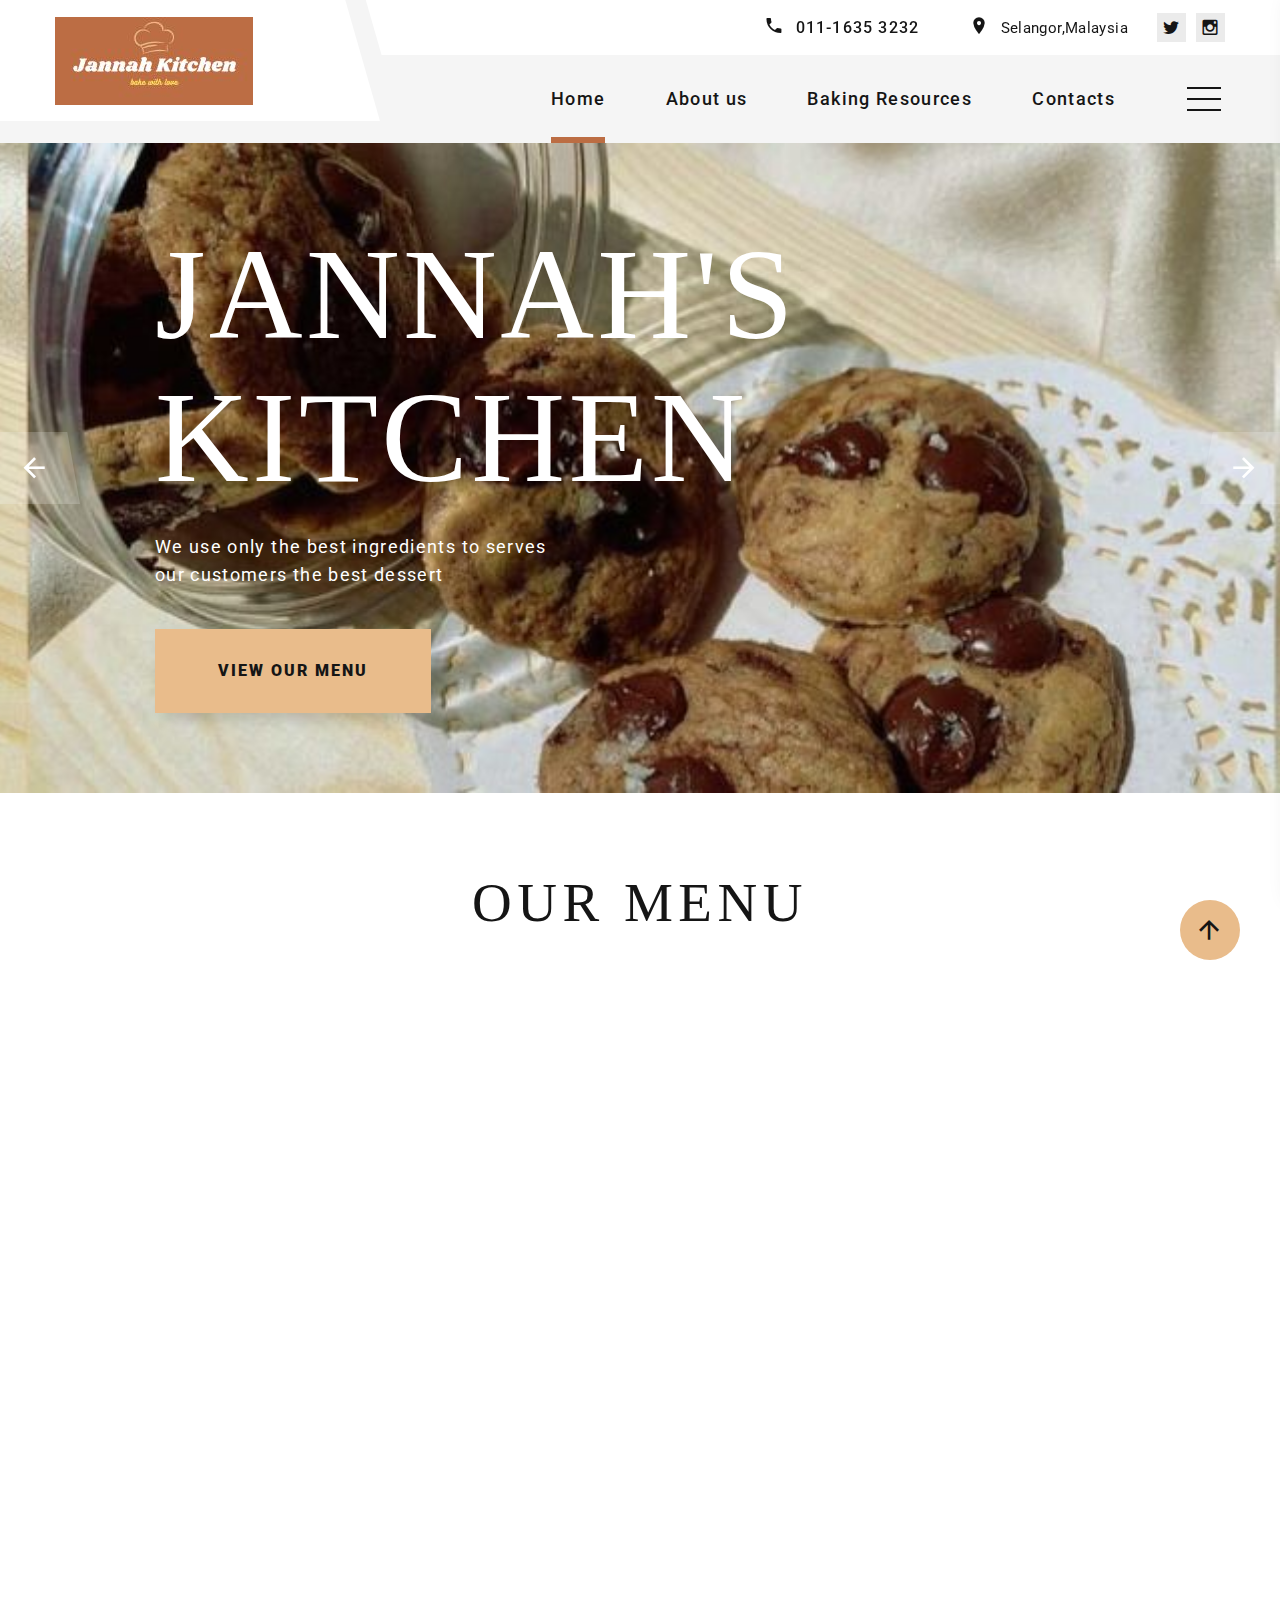
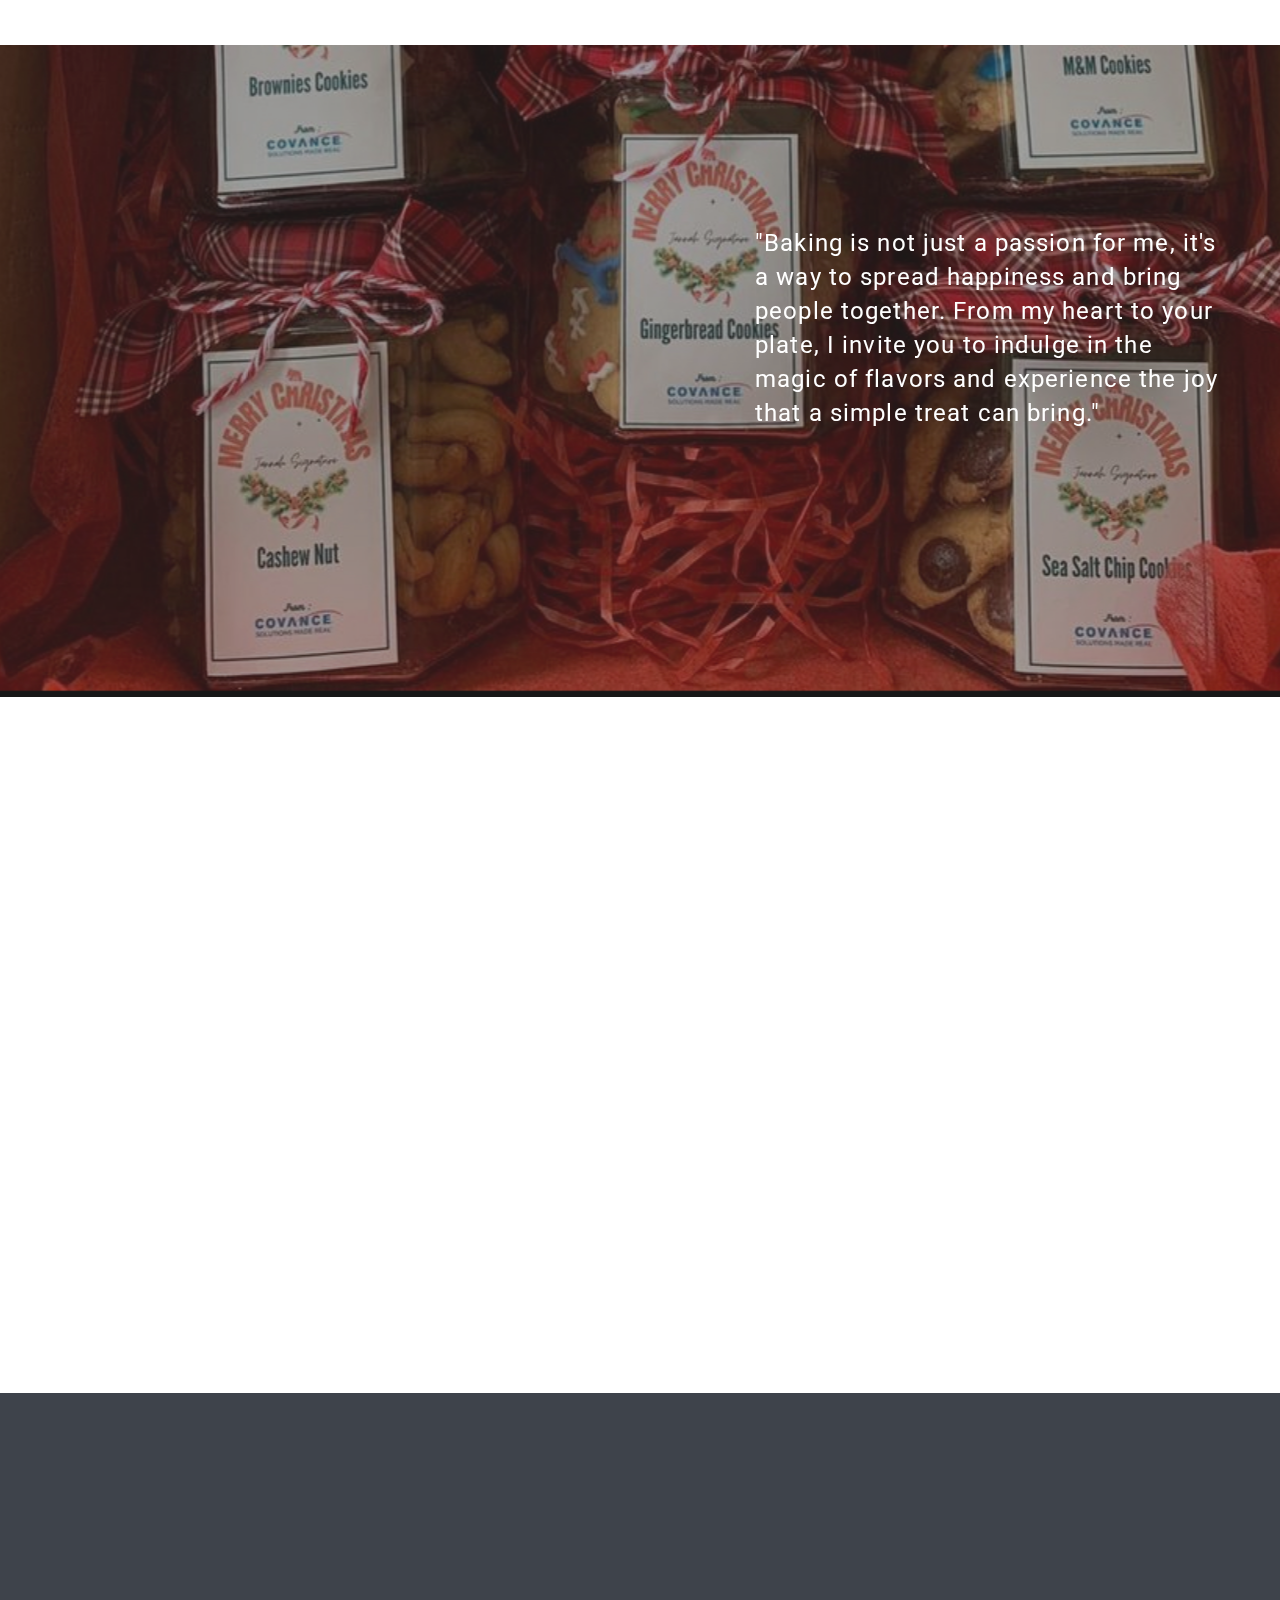
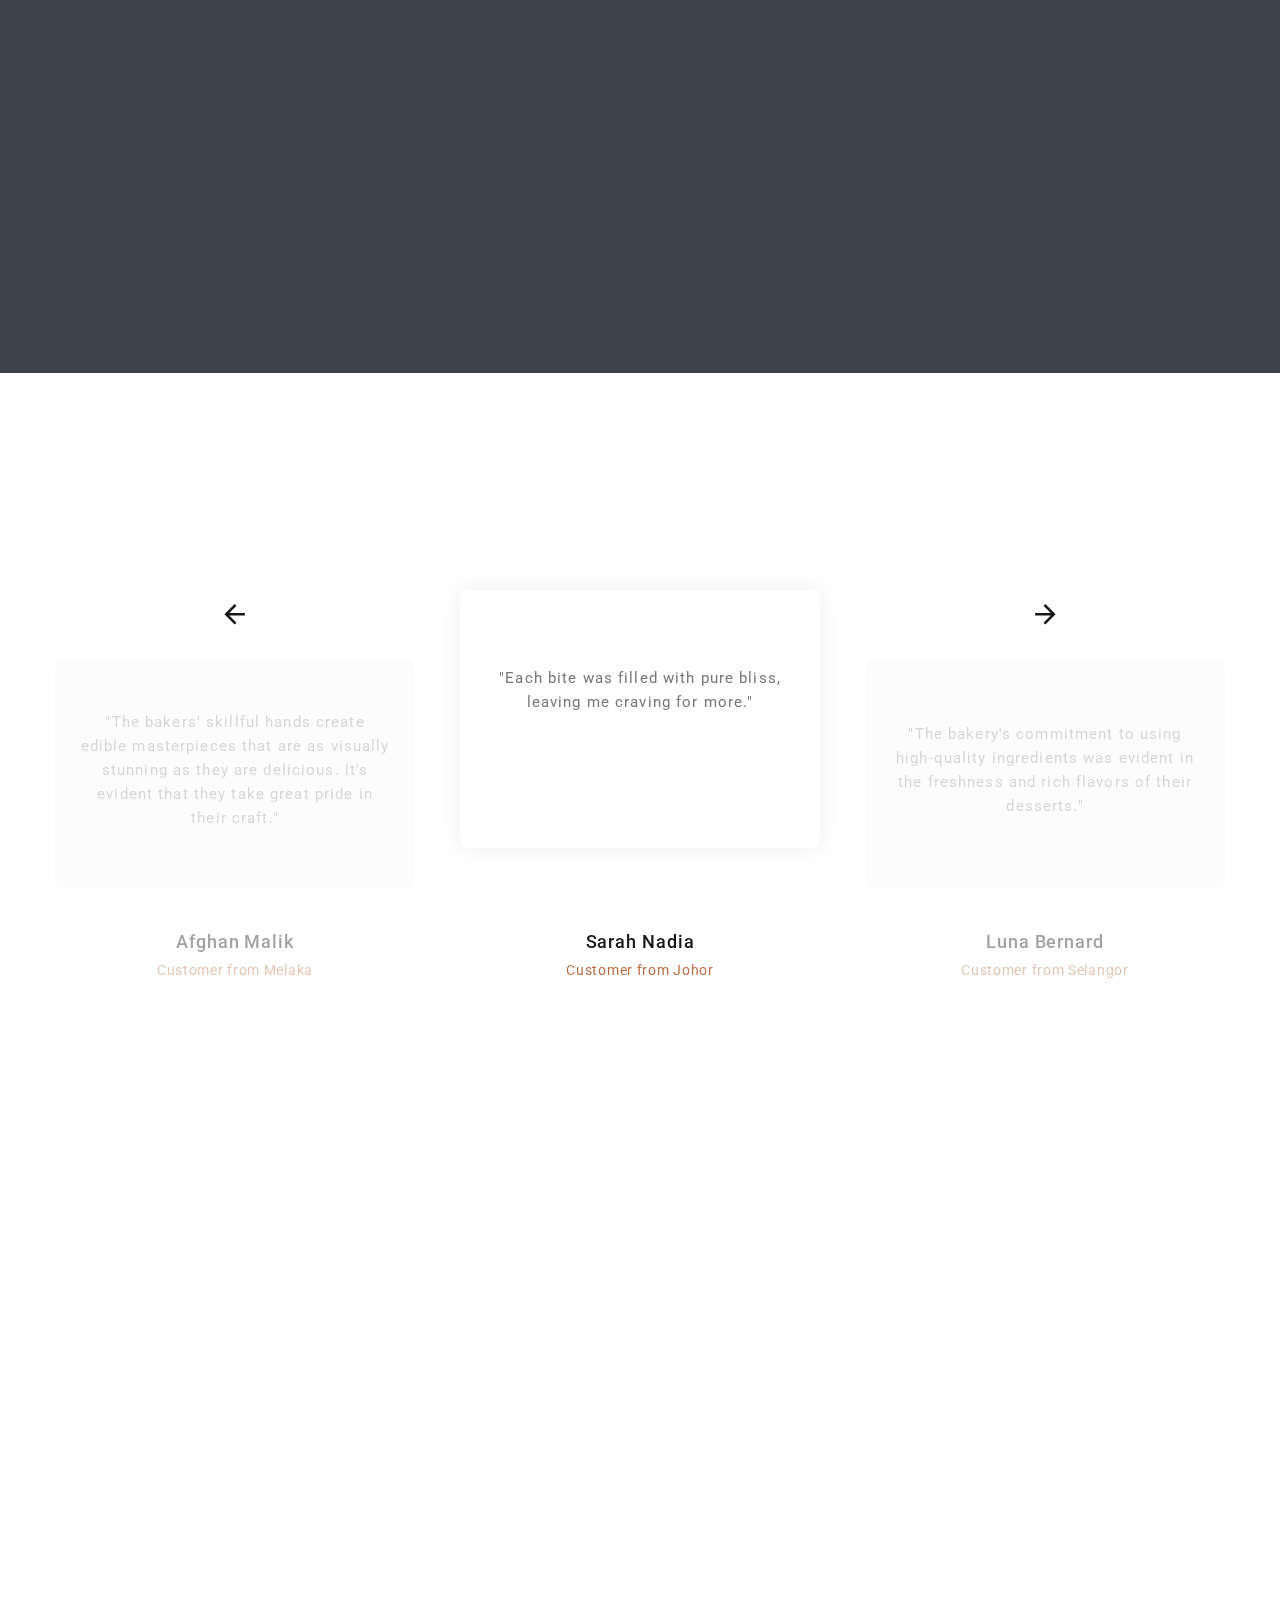
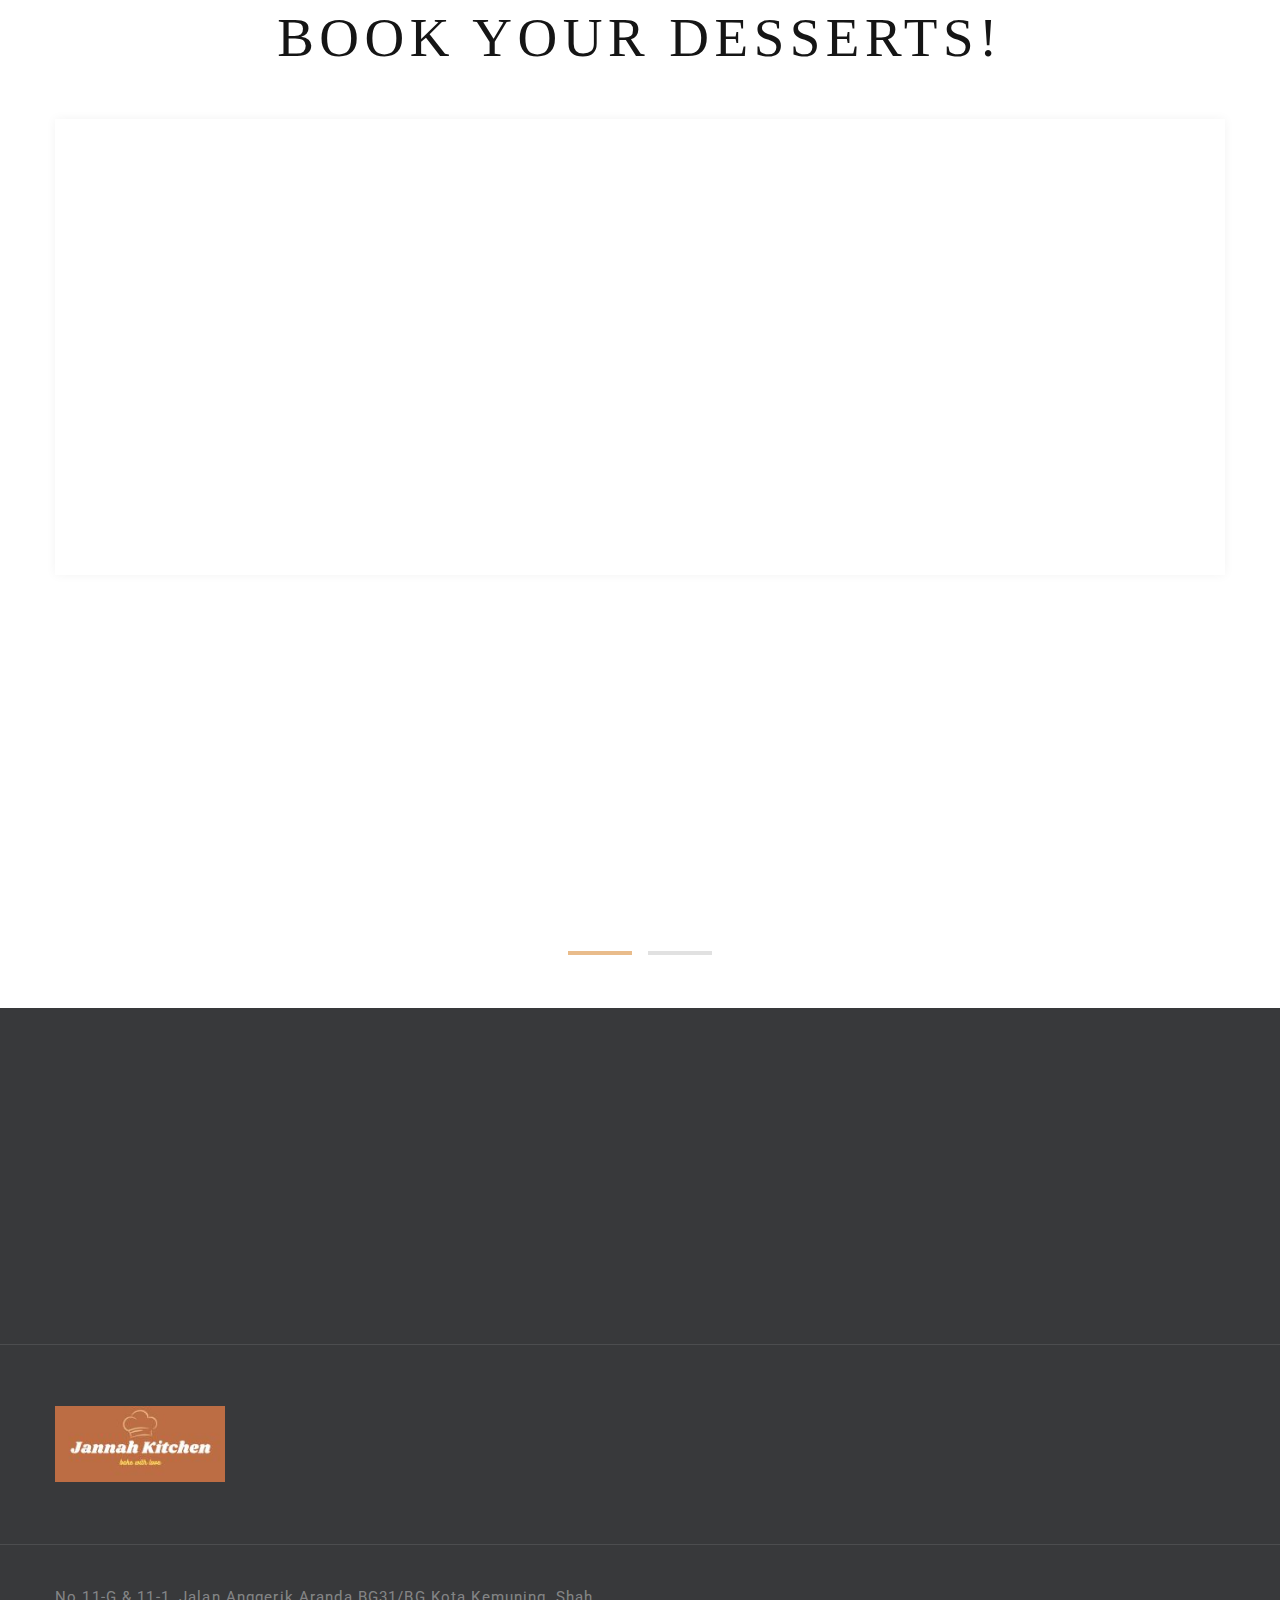
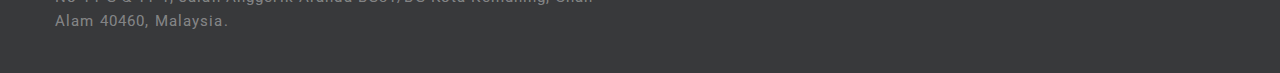
==== index.html @ 90dd080a "first commit" ====
<!DOCTYPE html>
<html class="wide wow-animation" lang="en">
  <head>
    <title>Jannah's Kitchen</title>
    <meta name="format-detection" content="telephone=no">
    <meta name="viewport" content="width=device-width, height=device-height, initial-scale=1.0, maximum-scale=1.0, user-scalable=0">
    <meta http-equiv="X-UA-Compatible" content="IE=edge">
    <meta charset="utf-8">
    <link rel="icon" href="images/chefhat.ico" type="image/x-icon">
    <!-- Stylesheets-->
    <link rel="stylesheet" type="text/css" href="//fonts.googleapis.com/css?family=Roboto:100,300,300i,400,500,600,700,900%7CRaleway:500">
    <link rel="stylesheet" href="css/bootstrap.css">
    <link rel="stylesheet" href="css/fonts.css">
    <link rel="stylesheet" href="css/style.css">
  </head>
  <body>
    <div class="preloader">
      <div class="wrapper-triangle">
        <div class="pen">
          <div class="line-triangle">
            <div class="triangle"></div>
            <div class="triangle"></div>
            <div class="triangle"></div>
            <div class="triangle"></div>
            <div class="triangle"></div>
            <div class="triangle"></div>
            <div class="triangle"></div>
          </div>
          <div class="line-triangle">
            <div class="triangle"></div>
            <div class="triangle"></div>
            <div class="triangle"></div>
            <div class="triangle"></div>
            <div class="triangle"></div>
            <div class="triangle"></div>
            <div class="triangle"></div>
          </div>
          <div class="line-triangle">
            <div class="triangle"></div>
            <div class="triangle"></div>
            <div class="triangle"></div>
            <div class="triangle"></div>
            <div class="triangle"></div>
            <div class="triangle"></div>
            <div class="triangle"></div>
          </div>
        </div>
      </div>
    </div>
    <div class="page">
      <!-- Top Banner-->
      <!-- Page Header-->
      <header class="section page-header">
        <!-- RD Navbar-->
        <div class="rd-navbar-wrap">
          <nav class="rd-navbar rd-navbar-modern" data-layout="rd-navbar-fixed" data-sm-layout="rd-navbar-fixed" data-md-layout="rd-navbar-fixed" data-md-device-layout="rd-navbar-fixed" data-lg-layout="rd-navbar-static" data-lg-device-layout="rd-navbar-fixed" data-xl-layout="rd-navbar-static" data-xl-device-layout="rd-navbar-static" data-xxl-layout="rd-navbar-static" data-xxl-device-layout="rd-navbar-static" data-lg-stick-up-offset="56px" data-xl-stick-up-offset="56px" data-xxl-stick-up-offset="56px" data-lg-stick-up="true" data-xl-stick-up="true" data-xxl-stick-up="true">
            <div class="rd-navbar-inner-outer">
              <div class="rd-navbar-inner">
                <!-- RD Navbar Panel-->
                <div class="rd-navbar-panel">
                  <!-- RD Navbar Toggle-->
                  <button class="rd-navbar-toggle" data-rd-navbar-toggle=".rd-navbar-nav-wrap"><span></span></button>
                  <!-- RD Navbar Brand-->
                  <div class="rd-navbar-brand"><a class="brand" href="index.html"><img class="brand-logo-dark" src="images/logo.jpg" alt="" width="198" height="66"/></a></div>
                </div>
                <div class="rd-navbar-right rd-navbar-nav-wrap">
                  <div class="rd-navbar-aside">
                    <ul class="rd-navbar-contacts-2">
                      <li>
                        <div class="unit unit-spacing-xs">
                          <div class="unit-left"><span class="icon mdi mdi-phone"></span></div>
                          <div class="unit-body"><a class="phone" href="tel:#">011-1635 3232</a></div>
                        </div>
                      </li>
                      <li>
                        <div class="unit unit-spacing-xs">
                          <div class="unit-left"><span class="icon mdi mdi-map-marker"></span></div>
                          <div class="unit-body"><a class="address" href="#">Selangor,Malaysia</a></div>
                        </div>
                      </li>
                    </ul>
                    <ul class="list-share-2">
                      <li><a class="icon mdi mdi-twitter" href="https://twitter.com/kitchenjannah?s=21&t=WHiIba_6CxbVoeTBTruyWw"></a></li>
                      <li><a class="icon mdi mdi-instagram" href="https://instagram.com/jannah_kitchen_?igshid=MzRlODBiNWFlZA=="></a></li>
                    </ul>
                  </div>
                  <div class="rd-navbar-main">
                    <!-- RD Navbar Nav-->
                    <ul class="rd-navbar-nav">
                      <li class="rd-nav-item active"><a class="rd-nav-link" href="index.html">Home</a>
                      </li>
                      <li class="rd-nav-item"><a class="rd-nav-link" href="about-us.html">About us</a>
                      </li>
                      <li class="rd-nav-item"><a class="rd-nav-link" href="baking-resources.html">Baking Resources</a>
                      </li>
                      <li class="rd-nav-item"><a class="rd-nav-link" href="contacts.html">Contacts</a>
                      </li>
                    </ul>
                  </div>
                </div>
                <div class="rd-navbar-project-hamburger rd-navbar-project-hamburger-open rd-navbar-fixed-element-1" data-multitoggle=".rd-navbar-inner" data-multitoggle-blur=".rd-navbar-wrap" data-multitoggle-isolate="data-multitoggle-isolate">
                  <div class="project-hamburger"><span class="project-hamburger-arrow"></span><span class="project-hamburger-arrow"></span><span class="project-hamburger-arrow"></span>
                  </div>
                </div>
                <div class="rd-navbar-project">
                  <div class="rd-navbar-project-header">
                    <h5 class="rd-navbar-project-title">Gallery</h5>
                    <div class="rd-navbar-project-hamburger rd-navbar-project-hamburger-close" data-multitoggle=".rd-navbar-inner" data-multitoggle-blur=".rd-navbar-wrap" data-multitoggle-isolate="data-multitoggle-isolate">
                      <div class="project-close"><span></span><span></span></div>
                    </div>
                  </div>
                  <div class="rd-navbar-project-content rd-navbar-content">
                    <div>
                      <div class="row gutters-20" data-lightgallery="group">
                        <div class="col-6">
                          <!-- Thumbnail Creative-->
                          <article class="thumbnail thumbnail-creative"><a href="images/cadbury.jpg" data-lightgallery="item">
                              <div class="thumbnail-creative-figure"><img src="images/cadbury.jpg" alt="" width="195" height="164"/>
                              </div>
                              <div class="thumbnail-creative-caption"><span class="icon thumbnail-creative-icon linearicons-magnifier"></span></div></a></article>
                        </div>
                        <div class="col-6">
                          <!-- Thumbnail Creative-->
                          <article class="thumbnail thumbnail-creative"><a href="images/cookies.jpg" data-lightgallery="item">
                              <div class="thumbnail-creative-figure"><img src="images/cookies.jpg" alt="" width="195" height="164"/>
                              </div>
                              <div class="thumbnail-creative-caption"><span class="icon thumbnail-creative-icon linearicons-magnifier"></span></div></a></article>
                        </div>
                        <div class="col-6">
                          <!-- Thumbnail Creative-->
                          <article class="thumbnail thumbnail-creative"><a href="images/choc.jpg" data-lightgallery="item">
                              <div class="thumbnail-creative-figure"><img src="images/choc.jpg" alt="" width="195" height="164"/>
                              </div>
                              <div class="thumbnail-creative-caption"><span class="icon thumbnail-creative-icon linearicons-magnifier"></span></div></a></article>
                        </div>
                        <div class="col-6">
                          <!-- Thumbnail Creative-->
                          <article class="thumbnail thumbnail-creative"><a href="images/cornflakes.jpg" data-lightgallery="item">
                              <div class="thumbnail-creative-figure"><img src="images/cornflakes.jpg" alt="" width="195" height="164"/>
                              </div>
                              <div class="thumbnail-creative-caption"><span class="icon thumbnail-creative-icon linearicons-magnifier"></span></div></a></article>
                        </div>
                        <div class="col-6">
                          <!-- Thumbnail Creative-->
                          <article class="thumbnail thumbnail-creative"><a href="images/redvelvet.jpg" data-lightgallery="item">
                              <div class="thumbnail-creative-figure"><img src="images/redvelvet.jpg" alt="" width="195" height="164"/>
                              </div>
                              <div class="thumbnail-creative-caption"><span class="icon thumbnail-creative-icon linearicons-magnifier"></span></div></a></article>
                        </div>
                        <div class="col-6">
                          <!-- Thumbnail Creative-->
                          <article class="thumbnail thumbnail-creative"><a href="images/sea_salt.jpg" data-lightgallery="item">
                              <div class="thumbnail-creative-figure"><img src="images/sea_salt.jpg" alt="" width="195" height="164"/>
                              </div>
                              <div class="thumbnail-creative-caption"><span class="icon thumbnail-creative-icon linearicons-magnifier"></span></div></a></article>
                        </div>
                      </div>
                    </div>
                  </div>
                </div>
              </div>
            </div>
          </nav>
        </div>
      </header>
      <!-- Swiper-->
      <section class="section swiper-container swiper-slider swiper-slider-2 swiper-slider-3" data-loop="true" data-autoplay="5000" data-simulate-touch="false" data-slide-effect="fade">
        <div class="swiper-wrapper text-sm-left">
          <div class="swiper-slide context-dark" data-slide-bg="images/header4.jpg">
            <div class="swiper-slide-caption section-md">
              <div class="container">
                <div class="row">
                  <div class="col-sm-9 col-md-8 col-lg-7 col-xl-7 offset-lg-1 offset-xxl-0">
                    <h1 class="oh swiper-title"><span class="d-inline-block" data-caption-animate="slideInUp" data-caption-delay="0">Jannah's Kitchen</span></h1>
                    <p class="big swiper-text" data-caption-animate="fadeInLeft" data-caption-delay="300">We use only the best ingredients to serves our customers the best dessert</p><a class="button button-lg button-primary button-winona button-shadow-2" href="#" data-caption-animate="fadeInUp" data-caption-delay="300">View our menu</a>
                  </div>
                </div>
              </div>
            </div>
          </div>
          <div class="swiper-slide context-dark" data-slide-bg="images/rolls1.jpg">
            <div class="swiper-slide-caption section-md">
              <div class="container">
                <div class="row">
                  <div class="col-sm-8 col-lg-7 offset-lg-1 offset-xxl-0">
                    <h1 class="oh swiper-title"><span class="d-inline-block" data-caption-animate="slideInDown" data-caption-delay="0">Quality ingredients</span></h1>
                    <p class="big swiper-text" data-caption-animate="fadeInRight" data-caption-delay="300">We use only the best ingredients to serves our customers the best dessert.</p>
                    <div class="button-wrap oh"><a class="button button-lg button-primary button-winona button-shadow-2" href="#" data-caption-animate="slideInUp" data-caption-delay="0">View our menu</a></div>
                  </div>
                </div>
              </div>
            </div>
          </div>
        </div>
        <!-- Swiper Pagination-->
        <div class="swiper-pagination" data-bullet-custom="true"></div>
        <!-- Swiper Navigation-->
        <div class="swiper-button-prev">
          <div class="preview">
            <div class="preview__img"></div>
          </div>
          <div class="swiper-button-arrow"></div>
        </div>
        <div class="swiper-button-next">
          <div class="swiper-button-arrow"></div>
          <div class="preview">
            <div class="preview__img"></div>
          </div>
        </div>
      </section>
      <!-- What We Offer-->
      <section class="section section-md bg-default">
        <div class="container">
          <h3 class="oh-desktop"><span class="d-inline-block wow slideInDown">Our Menu</span></h3>
          <div class="row row-md row-30">
            <div class="col-sm-6 col-lg-4">
              <div class="oh-desktop">
                <!-- Services Terri-->
                <article class="services-terri wow slideInUp">
                  <div class="services-terri-figure"><img src="images/brownie1.jpg" alt="" width="370" height="278"/>
                  </div>
                  <div class="services-terri-caption"><span class="services-terri-icon linearicons-smile face"></span>
                    <h5 class="services-terri-title"><a href="#">Cookies</a></h5>
                  </div>
                </article>
              </div>
            </div>
            <div class="col-sm-6 col-lg-4">
              <div class="oh-desktop">
                <!-- Services Terri-->
                <article class="services-terri wow slideInDown">
                  <div class="services-terri-figure"><img src="images/rolls3.jpg" alt="" width="370" height="278"/>
                  </div>
                  <div class="services-terri-caption"><span class="services-terri-icon linearicons-circle"></span>
                    <h5 class="services-terri-title"><a href="#">Cinnamon Rolls</a></h5>
                  </div>
                </article>
              </div>
            </div>
            <div class="col-sm-6 col-lg-4">
              <div class="oh-desktop">
                <!-- Services Terri-->
                <article class="services-terri wow slideInUp">
                  <div class="services-terri-figure"><img src="images/tart1.jpg" alt="" width="370" height="278"/>
                  </div>
                  <div class="services-terri-caption"><span class="services-terri-icon linearicons-cherry"></span>
                    <h5 class="services-terri-title"><a href="#">Tarts</a></h5>
                  </div>
                </article>
              </div>
            </div>
            <div class="col-sm-6 col-lg-4">
              <div class="oh-desktop">
                <!-- Services Terri-->
                <article class="services-terri wow slideInDown">
                  <div class="services-terri-figure"><img src="images/pavlova1.jpg" alt="" width="370" height="278"/>
                  </div>
                  <div class="services-terri-caption"><span class="services-terri-icon linearicons-leaf"></span>
                    <h5 class="services-terri-title"><a href="#">Pavlova</a></h5>
                  </div>
                </article>
              </div>
            </div>
            <div class="col-sm-6 col-lg-4">
              <div class="oh-desktop">
                <!-- Services Terri-->
                <article class="services-terri wow slideInUp">
                  <div class="services-terri-figure"><img src="images/muffin1.jpg" alt="" width="370" height="278"/>
                  </div>
                  <div class="services-terri-caption"><span class="services-terri-icon linearicons-heart"></span>
                    <h5 class="services-terri-title"><a href="#">Muffins</a></h5>
                  </div>
                </article>
              </div>
            </div>
            <div class="col-sm-6 col-lg-4">
              <div class="oh-desktop">
                <!-- Services Terri-->
                <article class="services-terri wow slideInDown">
                  <div class="services-terri-figure"><img src="images/pulut1.jpg" alt="" width="370" height="278"/>
                  </div>
                  <div class="services-terri-caption"><span class="services-terri-icon linearicons-chef hat"></span>
                    <h5 class="services-terri-title"><a href="#">Pulut kuning</a></h5>
                  </div>
                </article>
              </div>
            </div>
          </div>
        </div>
      </section>

      <!-- Section CTA-->
      <section class="primary-overlay section parallax-container" data-parallax-img="images/giftcookies.JPG">
        <div class="parallax-content section-xl context-dark text-md-left">
          <div class="container">
            <div class="row justify-content-end">
              <div class="col-sm-8 col-md-7 col-lg-5">
                <div class="cta-modern">
                  <h3 class="cta-modern-title wow fadeInRight">Jannah's Kitchen</h3>
                  <p class="lead">"Baking is not just a passion for me, it's a way to spread happiness and bring people together. From my heart to your plate, I invite you to indulge in the magic of flavors and experience the joy that a simple treat can bring." </p>
                  <p class="cta-modern-text oh-desktop" data-wow-delay=".1s"><span class="cta-modern-decor wow slideInLeft"></span><span class="d-inline-block wow slideInDown white-text">Jannah, Founder</span></p><a class="button button-md button-secondary-2 button-winona wow fadeInUp" href="#" data-wow-delay=".2s">View Our Services</a>
                </div>
              </div>
            </div>
          </div>
        </div>
      </section>

      <!-- Our Shop-->
      <section class="section section-lg bg-default">
        <div class="container">
          <h3 class="oh-desktop"><span class="d-inline-block wow slideInUp">Best Sellers</span></h3>
          <div class="row row-lg row-30">
            <div class="col-sm-6 col-lg-4 col-xl-3">
              <!-- Product-->
              <article class="product wow fadeInLeft" data-wow-delay=".15s">
                <div class="product-figure"><img src="images/cookies.jpg" alt="" width="161" height="162"/>
                </div>
                <div class="product-rating"><span class="mdi mdi-star"></span><span class="mdi mdi-star"></span><span class="mdi mdi-star"></span><span class="mdi mdi-star"></span><span class="mdi mdi-star text-gray-13"></span>
                </div>
                <h6 class="product-title">Brownies Cookies</h6>
                <div class="product-price-wrap">
                  <div class="product-price">RM 23.00</div>
                </div>
                <div class="product-button">
                  <div class="button-wrap"><a class="button button-xs button-secondary button-winona" href="contacts.html">contact us</a></div>
                </div>
              </article>
            </div>
            <div class="col-sm-6 col-lg-4 col-xl-3">
              <!-- Product-->
              <article class="product wow fadeInLeft" data-wow-delay=".1s">
                <div class="product-figure"><img src="images/tart.jpg" alt="" width="161" height="162"/>
                </div>
                <div class="product-rating"><span class="mdi mdi-star"></span><span class="mdi mdi-star"></span><span class="mdi mdi-star"></span><span class="mdi mdi-star"></span><span class="mdi mdi-star"></span>
                </div>
                <h6 class="product-title">Pineapple tart</h6>
                <div class="product-price-wrap">
                  <div class="product-price">RM35.00</div>
                </div>
                <div class="product-button">
                  <div class="button-wrap"><a class="button button-xs button-secondary button-winona" href="contacts.html">order now</a></div>
                </div>
            </div>
            <div class="col-sm-6 col-lg-4 col-xl-3">
              <!-- Product-->
              <article class="product wow fadeInLeft" data-wow-delay=".05s">
                <div class="product-figure"><img src="images/pavlova.jpg" alt="" width="161" height="162"/>
                </div>
                <div class="product-rating"><span class="mdi mdi-star"></span><span class="mdi mdi-star"></span><span class="mdi mdi-star"></span><span class="mdi mdi-star"></span><span class="mdi mdi-star text-gray-13"></span>
                </div>
                <h6 class="product-title">Pavlova</h6>
                <div class="product-price-wrap">
                  <div class="product-price">RM45.00</div>
                </div>
                <div class="product-button">
                  <div class="button-wrap"><a class="button button-xs button-secondary button-winona" href="contacts.html">order now</a></div>
                </div>
              </article>
            </div>
            <div class="col-sm-6 col-lg-4 col-xl-3">
              <!-- Product-->
              <article class="product wow fadeInLeft">
                <div class="product-figure"><img src="images/rolls1.jpg" alt="" width="161" height="162"/>
                </div>
                <div class="product-rating"><span class="mdi mdi-star"></span><span class="mdi mdi-star"></span><span class="mdi mdi-star"></span><span class="mdi mdi-star"></span><span class="mdi mdi-star"></span>
                </div>
                <h6 class="product-title">Cinnamon Rolls</h6>
                <div class="product-price-wrap">
                  <div class="product-price">RM21.00</div>
                </div>
                <div class="product-button">
                  <div class="button-wrap"><a class="button button-xs button-secondary button-winona" href="contacts.html">order now</a></div>
                </div><span class="product-badge product-badge-sale">Famous Product!</span>
              </article>
            </div>
          </div>
        </div>
      </section>

      <!-- Section CTA-->
      <section class="primary-overlay section parallax-container" data-parallax-img="images/gingerbread.jpg">
        <div class="parallax-content section-xxl context-dark text-md-left">
          <div class="container">
            <div class="row justify-content-end">
              <div class="col-sm-9 col-md-7 col-lg-5">
                <div class="cta-modern">
                  <h3 class="cta-modern-title cta-modern-title-2 oh-desktop"><span class="d-inline-block wow fadeInLeft">INDULGE IN OUR TASTE</span></h3>
                  <p class="cta-modern-text cta-modern-text-2 oh-desktop" data-wow-delay=".1s"><span class="cta-modern-decor cta-modern-decor-2 wow slideInLeft"></span><span class="d-inline-block wow slideInUp">Taste some of our best cookies!</span></p><a class="button button-lg button-secondary button-winona wow fadeInRight" href="contacts.html" data-wow-delay=".2s">order now</a>
                </div>
              </div>
            </div>
          </div>
        </div>
      </section>

      <!-- What We Offer-->
      <section class="section section-xl bg-default">
        <div class="container">
          <h3 class="wow fadeInLeft">What People Say</h3>
        </div>
        <div class="container container-style-1">
          <div class="owl-carousel owl-style-12" data-items="1" data-sm-items="2" data-lg-items="3" data-margin="30" data-xl-margin="45" data-autoplay="true" data-nav="true" data-center="true" data-smart-speed="400">
            <!-- Quote Tara-->
            <article class="quote-tara">
              <div class="quote-tara-caption">
                <div class="quote-tara-text">
                  <p class="q">"Each bite was filled with pure bliss, leaving me craving for more."</p>
                </div>
                <div class="quote-tara-figure">
                </div>
              </div>
              <h6 class="quote-tara-author">Sarah Nadia</h6>
              <div class="quote-tara-status">Customer from Johor</div>
            </article>
            <!-- Quote Tara-->
            <article class="quote-tara">
              <div class="quote-tara-caption">
                <div class="quote-tara-text">
                  <p class="q">"The bakery's commitment to using high-quality ingredients was evident in the freshness and rich flavors of their desserts."</p>
                </div>
                <div class="quote-tara-figure">
                </div>
              </div>
              <h6 class="quote-tara-author">Luna Bernard</h6>
              <div class="quote-tara-status">Customer from Selangor</div>
            </article>
            <!-- Quote Tara-->
            <article class="quote-tara">
              <div class="quote-tara-caption">
                <div class="quote-tara-text">
                  <p class="q">"Whether you're a dessert enthusiast or simply looking for a delightful treat, this bakery is a must-visit."</p>
                </div>
                <div class="quote-tara-figure">
                </div>
              </div>
              <h6 class="quote-tara-author">Dani Adam</h6>
              <div class="quote-tara-status">Customer from Selangor</div>
            </article>
            <!-- Quote Tara-->
            <article class="quote-tara">
              <div class="quote-tara-caption">
                <div class="quote-tara-text">
                  <p class="q">"The bakers' skillful hands create edible masterpieces that are as visually stunning as they are delicious. It's evident that they take great pride in their craft."</p>
                </div>
              </div>
              <h6 class="quote-tara-author">Afghan Malik</h6>
              <div class="quote-tara-status">Customer from Melaka</div>
            </article>
          </div>
        </div>
      </section>

      <section class="section section-last bg-default">
        <div class="container-fluid container-inset-0 isotope-wrap">
          <div class="row row-10 gutters-10 isotope" data-isotope-layout="masonry" data-isotope-group="gallery" data-lightgallery="group">
            <div class="col-xs-6 col-sm-4 col-xl-2 isotope-item oh-desktop">
              <!-- Thumbnail Mary-->
              <article class="thumbnail thumbnail-mary thumbnail-mary-2 wow slideInLeft"><a class="thumbnail-mary-figure" href="images/flour.jpg" data-lightgallery="item"><img src="images/flour.jpg" alt="" width="310" height="585"/></a>
                <div class="thumbnail-mary-caption">
                  <div>
                    <h6 class="thumbnail-mary-title"><a href="#">Flour</a></h6>
                  </div>
                </div>
              </article>
            </div>
            <div class="col-xs-6 col-sm-8 col-xl-4 isotope-item oh-desktop">
              <!-- Thumbnail Mary-->
              <article class="thumbnail thumbnail-mary thumbnail-mary-big wow slideInRight"><a class="thumbnail-mary-figure" href="images/butter.jpg" data-lightgallery="item"><img src="images/butter2.jpg" alt="" width="631" height="587"/></a>
                <div class="thumbnail-mary-caption">
                  <div>
                    <h6 class="thumbnail-mary-title"><a href="#">Butter</a></h6>
                  </div>
                </div>
              </article>
            </div>
            <div class="col-xs-6 col-sm-4 col-xl-2 isotope-item oh-desktop">
              <!-- Thumbnail Mary-->
              <article class="thumbnail thumbnail-mary thumbnail-mary-2 wow slideInDown"><a class="thumbnail-mary-figure" href="images/eggs.jpg" data-lightgallery="item"><img src="images/eggs.jpg" alt="" width="311" height="289"/></a>
                <div class="thumbnail-mary-caption">
                  <div>
                    <h6 class="thumbnail-mary-title"><a href="#">Protein</a></h6>
                  </div>
                </div>
              </article>
            </div>
            <div class="col-xs-6 col-sm-8 col-xl-4 isotope-item oh-desktop">
              <!-- Thumbnail Mary-->
              <article class="thumbnail thumbnail-mary wow slideInUp"><a class="thumbnail-mary-figure" href="images/fruit.jpg" data-lightgallery="item"><img src="images/fruit.jpg" alt="" width="631" height="289"/></a>
                <div class="thumbnail-mary-caption">
                  <div>
                    <h6 class="thumbnail-mary-title"><a href="#">Fruits</a></h6>
                  </div>
                </div>
              </article>
            </div>
            <div class="col-xs-6 col-sm-4 col-xl-2 isotope-item oh-desktop">
              <!-- Thumbnail Mary-->
              <article class="thumbnail thumbnail-mary thumbnail-mary-2 wow slideInUp"><a class="thumbnail-mary-figure" href="images/valrhona.jpg" data-lightgallery="item"><img src="images/valrhona.jpg" alt="" width="311" height="289"/></a>
                <div class="thumbnail-mary-caption">
                  <div>
                    <h6 class="thumbnail-mary-title"><a href="#">Chocolate</a></h6>
                  </div>
                </div>
              </article>
            </div>
            <div class="col-xs-6 col-sm-4 col-xl-2 isotope-item oh-desktop">
              <!-- Thumbnail Mary-->
              <article class="thumbnail thumbnail-mary thumbnail-mary-2 wow slideInRight"><a class="thumbnail-mary-figure" href="images/cheese.jpg" data-lightgallery="item"><img src="images/cheese.jpg" alt="" width="311" height="289"/></a>
                <div class="thumbnail-mary-caption">
                  <div>
                    <h6 class="thumbnail-mary-title"><a href="#">dairy products</a></h6>
                  </div>
                </div>
              </article>
            </div>
            <div class="col-xs-6 col-sm-4 col-xl-2 isotope-item oh-desktop">
              <!-- Thumbnail Mary-->
              <article class="thumbnail thumbnail-mary thumbnail-mary-2 wow slideInLeft"><a class="thumbnail-mary-figure" href="images/milk.jpg" data-lightgallery="item"><img src="images/spices.jpg" alt="" width="311" height="289"/></a>
                <div class="thumbnail-mary-caption">
                  <div>
                    <h6 class="thumbnail-mary-title"><a href="#">spices</a></h6>
                  </div>
                </div>
              </article>
            </div>
          </div>
        </div>
      </section>

      <!-- Tell-->
      <section class="section section-sm section-first bg-default">
        <div class="container">
          <h3 class="heading-3">Book your Desserts!</h3>
          <form class="rd-form rd-mailform form-style-1" data-form-output="form-output-global" data-form-type="contact" method="post" action="bat/rd-mailform.php">
            <div class="row row-20 gutters-20">
              <div class="col-md-6 col-lg-4 oh-desktop">
                <div class="form-wrap wow slideInDown">
                  <input class="form-input" id="contact-your-name-6" type="text" name="name" data-constraints="@Required">
                  <label class="form-label" for="contact-your-name-6">Your Name*</label>
                </div>
              </div>
              <div class="col-md-6 col-lg-4 oh-desktop">
                <div class="form-wrap wow slideInUp">
                  <input class="form-input" id="contact-email-6" type="email" name="email" data-constraints="@Email @Required">
                  <label class="form-label" for="contact-email-6">Your E-mail*</label>
                </div>
              </div>
              <div class="col-lg-4 oh-desktop">
                <div class="form-wrap wow slideInDown">
                  <!--Select 2-->
                  <select class="form-input" data-minimum-results-for-search="Infinity" data-constraints="@Required">
                    <option value="1">Select a Service</option>
                    <option value="2">Delivery</option>
                    <option value="3">Pick-up</option>
                    <option value="4">Event Catering</option>
                  </select>
                </div>
              </div>
              <div class="col-12">
                <div class="form-wrap wow fadeIn">
                  <label class="form-label" for="contact-message-6">Message</label>
                  <textarea class="form-input textarea-lg" id="contact-message-6" name="message" data-constraints="@Required"></textarea>
                </div>
              </div>
            </div>
            <div class="group-custom-1 group-middle oh-desktop">
              <button class="button button-lg button-primary button-winona wow fadeInRight" type="submit">Send message</button>
              <!-- Quote Classic-->
              <article class="quote-classic quote-classic-3 wow slideInDown">
                <div class="quote-classic-text">
                  <p class="q">Please place your order at least 2 weeks in advance</p>
                </div>
              </article>
            </div>
          </form>
        </div>
      </section>

      <!-- Section Services  Last section-->
      <section class="section section-sm bg-default">
        <div class="container">
          <div class="owl-carousel owl-style-11 dots-style-2" data-items="1" data-sm-items="1" data-lg-items="2" data-margin="30" data-dots="true" data-mouse-drag="true" data-rtl="true">
            <article class="box-icon-megan wow fadeInUp">
              <div class="box-icon-megan-header">
                <div class="box-icon-megan-icon linearicons-cake"></div>
              </div>
              <h5 class="box-icon-megan-title"><a href="#">Dessert abundance</a></h5>
              
            </article>
            <article class="box-icon-megan wow fadeInUp" data-wow-delay=".1s">
              <div class="box-icon-megan-header">
                <div class="box-icon-megan-icon linearicons-radar"></div>
              </div>
              <h5 class="box-icon-megan-title"><a href="#">Fast delivery</a></h5>
            </article>
            <article class="box-icon-megan wow fadeInUp" data-wow-delay=".15s">
              <div class="box-icon-megan-header">
                <div class="box-icon-megan-icon linearicons-thumbs-up"></div>
              </div>
              <h5 class="box-icon-megan-title"><a href="#">Best Service</a></h5>
            </article>
          </div>
        </div>
      </section>
      <footer class="section footer-modern context-dark footer-modern-2">
        <div class="footer-modern-line">
          <div class="container">
            <div class="row row-50">
              <div class="col-md-6 col-lg-4">
                <h5 class="footer-modern-title oh-desktop"><span class="d-inline-block wow slideInLeft">Sweet Selections</span></h5>
                <ul class="footer-modern-list d-inline-block d-sm-block wow fadeInUp">
                  <li><a href="index.html">Cookies</a></li>
                  <li><a href="index.html">Cinnamon Rolls</a></li>
                  <li><a href="index.html">Muffins</a></li>
                  <li><a href="index.html">Pavlova</a></li>
                  <li><a href="index.html">Tarts</a></li>
                  <li><a href="index.html">Pulut Kuning</a></li>
                </ul>
              </div>
              <div class="col-md-6 col-lg-4 col-xl-3">
                <h5 class="footer-modern-title oh-desktop"><span class="d-inline-block wow slideInLeft">Information</span></h5>
                <ul class="footer-modern-list d-inline-block d-sm-block wow fadeInUp">
                  <li><a href="about-us.html">About us</a></li>
                  <li><a href="https://instagram.com/jannah_kitchen_?igshid=MzRlODBiNWFlZA==">Latest News</a></li>
                  <li><a href="index.html">Our Menu</a></li>
                  <li><a href="https://instagram.com/jannah_kitchen_?igshid=MzRlODBiNWFlZA==">FAQ</a></li>
                  <li><a href="contacts.html">Shop</a></li>
                  <li><a href="contacts.html">Contact Us</a></li>
                </ul>
              </div>
              <div class="col-lg-4 col-xl-5">
                <h5 class="footer-modern-title oh-desktop"><span class="d-inline-block wow slideInLeft">Newsletter</span></h5>
                <p class="wow fadeInRight">Don't Miss a Crumb! Sign up for Baking Buzz and Tasty News!</p>
                <!-- RD Mailform-->
                <form class="rd-form rd-mailform rd-form-inline rd-form-inline-sm oh-desktop" data-form-output="form-output-global" data-form-type="subscribe" method="post" action="bat/rd-mailform.php">
                  <div class="form-wrap wow slideInUp">
                    <input class="form-input" id="subscribe-form-2-email" type="email" name="email" data-constraints="@Email @Required"/>
                    <label class="form-label" for="subscribe-form-2-email">Enter your E-mail</label>
                  </div>
                  <div class="form-button form-button-2 wow slideInRight">
                    <button class="button button-sm button-icon-3 button-primary button-winona" type="submit"><span class="d-none d-xl-inline-block">Subscribe</span><span class="icon mdi mdi-telegram d-xl-none"></span></button>
                  </div>
                </form>
              </div>
            </div>
          </div>
        </div>
        <div class="footer-modern-line-2">
          <div class="container">
            <div class="row row-30 align-items-center">
              <div class="col-sm-6 col-md-7 col-lg-4 col-xl-4">
                <div class="row row-30 align-items-center text-lg-center">
                  <div class="col-md-7 col-xl-6"><a class="brand" href="index.html"><img src="images/logo.jpg" alt="" width="198" height="66"/></a></div>
                  <div class="col-md-5 col-xl-6">
                  </div>
                </div>
              </div>
              <div class="col-sm-6 col-md-12 col-lg-8 col-xl-8 oh-desktop">
                <div class="group-xmd group-sm-justify">
                  <div class="footer-modern-contacts wow slideInUp">
                    <div class="unit unit-spacing-sm align-items-center">
                      <div class="unit-left"><span class="icon icon-24 mdi mdi-phone"></span></div>
                      <div class="unit-body"><a class="phone" href="tel:#">011-1635 3232</a></div>
                    </div>
                  </div>
                  <div class="footer-modern-contacts wow slideInDown">
                    <div class="unit unit-spacing-sm align-items-center">
                      <div class="unit-left"><span class="icon mdi mdi-email"></span></div>
                      <div class="unit-body"><a class="mail" href="mailto:#">jannahs.kitchen@gmail.com</a></div>
                    </div>
                  </div>
                   <div class="wow slideInRight">
                    <ul class="list-inline footer-social-list footer-social-list-2 footer-social-list-3">
                      <li><a class="icon mdi mdi-twitter" href="https://twitter.com/kitchenjannah?s=21&t=WHiIba_6CxbVoeTBTruyWw"></a></li>
                      <li><a class="icon mdi mdi-instagram" href="https://instagram.com/jannah_kitchen_?igshid=MzRlODBiNWFlZA=="></a></li>
                      <body>
               <audio controls autoplay>
             <source src="video/cupid.ogg" type="audio/ogg">
            <source src="video/cupid.mp3" type="audio/mpeg">
            Your browser does not support the audio element.
            </audio>
                </body>
                    </ul>
                  </div>
                </div>
              </div>
            </div>
          </div>
        </div>
        <div class="footer-modern-line-3">
          <div class="container">
            <div class="row row-10 justify-content-between">
              <div class="col-md-6"><span>No 11-G & 11-1, Jalan Anggerik Aranda BG31/BG Kota Kemuning, Shah Alam 40460, Malaysia.</span></div>
              <div class="col-md-auto">
                <!-- Rights-->

              </div>
            </div>
          </div>
        </div>
      </footer>
    </div>
    <!-- Global Mailform Output-->
    <div class="snackbars" id="form-output-global"></div>
    <!-- Javascript-->
    <script src="js/core.min.js"></script>
    <script src="js/script.js"></script>
    <!-- coded by Himic-->
  </body>
</html>
---- css/fonts.css ----
/*
*
* Fonts
*//*
*
* Font Awesome Icons 4.7.0
* --------------------------------------------------
*/@font-face {	font-family: 'FontAwesome';	src: url("../fonts/fontawesome-webfont.eot?v=4.7.0");	src: url("../fonts/fontawesome-webfont.eot?#iefix&v=4.7.0") format("embedded-opentype"), url("../fonts/fontawesome-webfont.woff2?v=4.7.0") format("woff2"), url("../fonts/fontawesome-webfont.woff?v=4.7.0") format("woff"), url("../fonts/fontawesome-webfont.ttf?v=4.7.0") format("truetype"), url("../fonts/fontawesome-webfont.svg?v=4.7.0#fontawesomeregular") format("svg");	font-weight: normal;	font-style: normal;}.fa {	display: inline-block;	font-family: 'FontAwesome';	font-size: inherit;	text-rendering: auto;	-webkit-font-smoothing: antialiased;	-moz-osx-font-smoothing: grayscale;}[class*='fa-']:before {	font-weight: 400;	font-family: 'FontAwesome';}/* makes the font 33% larger relative to the icon container */.fa-lg {	font-size: 1.33333333em;	line-height: 0.75em;	vertical-align: -15%;}.fa-2x {	font-size: 2em;}.fa-3x {	font-size: 3em;}.fa-4x {	font-size: 4em;}.fa-5x {	font-size: 5em;}.fa-fw {	width: 1.28571429em;	text-align: center;}.fa-ul {	padding-left: 0;	margin-left: 2.14285714em;	list-style-type: none;}.fa-ul > li {	position: relative;}.fa-li {	position: absolute;	left: -2.14285714em;	width: 2.14285714em;	top: 0.14285714em;	text-align: center;}.fa-li.fa-lg {	left: -1.85714286em;}.fa-border {	padding: .2em .25em .15em;	border: solid 0.08em #eeeeee;	border-radius: .1em;}.fa-pull-left {	float: left;}.fa-pull-right {	float: right;}.fa.fa-pull-left {	margin-right: .3em;}.fa.fa-pull-right {	margin-left: .3em;}/* Deprecated as of 4.4.0 */.pull-right {	float: right;}.pull-left {	float: left;}.fa.pull-left {	margin-right: .3em;}.fa.pull-right {	margin-left: .3em;}.fa-spin {	-webkit-animation: fa-spin 2s infinite linear;	animation: fa-spin 2s infinite linear;}.fa-pulse {	-webkit-animation: fa-spin 1s infinite steps(8);	animation: fa-spin 1s infinite steps(8);}@-webkit-keyframes fa-spin {	0% {		-webkit-transform: rotate(0deg);		transform: rotate(0deg);	}	100% {		-webkit-transform: rotate(359deg);		transform: rotate(359deg);	}}@keyframes fa-spin {	0% {		-webkit-transform: rotate(0deg);		transform: rotate(0deg);	}	100% {		-webkit-transform: rotate(359deg);		transform: rotate(359deg);	}}.fa-rotate-90 {	-ms-filter: "progid:DXImageTransform.Microsoft.BasicImage(rotation=1)";	-webkit-transform: rotate(90deg);	-ms-transform: rotate(90deg);	transform: rotate(90deg);}.fa-rotate-180 {	-ms-filter: "progid:DXImageTransform.Microsoft.BasicImage(rotation=2)";	-webkit-transform: rotate(180deg);	-ms-transform: rotate(180deg);	transform: rotate(180deg);}.fa-rotate-270 {	-ms-filter: "progid:DXImageTransform.Microsoft.BasicImage(rotation=3)";	-webkit-transform: rotate(270deg);	-ms-transform: rotate(270deg);	transform: rotate(270deg);}.fa-flip-horizontal {	-ms-filter: "progid:DXImageTransform.Microsoft.BasicImage(rotation=0, mirror=1)";	-webkit-transform: scale(-1, 1);	-ms-transform: scale(-1, 1);	transform: scale(-1, 1);}.fa-flip-vertical {	-ms-filter: "progid:DXImageTransform.Microsoft.BasicImage(rotation=2, mirror=1)";	-webkit-transform: scale(1, -1);	-ms-transform: scale(1, -1);	transform: scale(1, -1);}:root .fa-rotate-90,:root .fa-rotate-180,:root .fa-rotate-270,:root .fa-flip-horizontal,:root .fa-flip-vertical {	filter: none;}.fa-stack {	position: relative;	display: inline-block;	width: 2em;	height: 2em;	line-height: 2em;	vertical-align: middle;}.fa-stack-1x,.fa-stack-2x {	position: absolute;	left: 0;	width: 100%;	text-align: center;}.fa-stack-1x {	line-height: inherit;}.fa-stack-2x {	font-size: 2em;}.fa-inverse {	color: #ffffff;}/* Font Awesome uses the Unicode Private Use Area (PUA) to ensure screen
   readers do not read off random characters that represent icons */.fa-glass:before {	content: "\f000";}.fa-music:before {	content: "\f001";}.fa-search:before {	content: "\f002";}.fa-envelope-o:before {	content: "\f003";}.fa-heart:before {	content: "\f004";}.fa-star:before {	content: "\f005";}.fa-star-o:before {	content: "\f006";}.fa-user:before {	content: "\f007";}.fa-film:before {	content: "\f008";}.fa-th-large:before {	content: "\f009";}.fa-th:before {	content: "\f00a";}.fa-th-list:before {	content: "\f00b";}.fa-check:before {	content: "\f00c";}.fa-remove:before,.fa-close:before,.fa-times:before {	content: "\f00d";}.fa-search-plus:before {	content: "\f00e";}.fa-search-minus:before {	content: "\f010";}.fa-power-off:before {	content: "\f011";}.fa-signal:before {	content: "\f012";}.fa-gear:before,.fa-cog:before {	content: "\f013";}.fa-trash-o:before {	content: "\f014";}.fa-home:before {	content: "\f015";}.fa-file-o:before {	content: "\f016";}.fa-clock-o:before {	content: "\f017";}.fa-road:before {	content: "\f018";}.fa-download:before {	content: "\f019";}.fa-arrow-circle-o-down:before {	content: "\f01a";}.fa-arrow-circle-o-up:before {	content: "\f01b";}.fa-inbox:before {	content: "\f01c";}.fa-play-circle-o:before {	content: "\f01d";}.fa-rotate-right:before,.fa-repeat:before {	content: "\f01e";}.fa-refresh:before {	content: "\f021";}.fa-list-alt:before {	content: "\f022";}.fa-lock:before {	content: "\f023";}.fa-flag:before {	content: "\f024";}.fa-headphones:before {	content: "\f025";}.fa-volume-off:before {	content: "\f026";}.fa-volume-down:before {	content: "\f027";}.fa-volume-up:before {	content: "\f028";}.fa-qrcode:before {	content: "\f029";}.fa-barcode:before {	content: "\f02a";}.fa-tag:before {	content: "\f02b";}.fa-tags:before {	content: "\f02c";}.fa-book:before {	content: "\f02d";}.fa-bookmark:before {	content: "\f02e";}.fa-print:before {	content: "\f02f";}.fa-camera:before {	content: "\f030";}.fa-font:before {	content: "\f031";}.fa-bold:before {	content: "\f032";}.fa-italic:before {	content: "\f033";}.fa-text-height:before {	content: "\f034";}.fa-text-width:before {	content: "\f035";}.fa-align-left:before {	content: "\f036";}.fa-align-center:before {	content: "\f037";}.fa-align-right:before {	content: "\f038";}.fa-align-justify:before {	content: "\f039";}.fa-list:before {	content: "\f03a";}.fa-dedent:before,.fa-outdent:before {	content: "\f03b";}.fa-indent:before {	content: "\f03c";}.fa-video-camera:before {	content: "\f03d";}.fa-photo:before,.fa-image:before,.fa-picture-o:before {	content: "\f03e";}.fa-pencil:before {	content: "\f040";}.fa-map-marker:before {	content: "\f041";}.fa-adjust:before {	content: "\f042";}.fa-tint:before {	content: "\f043";}.fa-edit:before,.fa-pencil-square-o:before {	content: "\f044";}.fa-share-square-o:before {	content: "\f045";}.fa-check-square-o:before {	content: "\f046";}.fa-arrows:before {	content: "\f047";}.fa-step-backward:before {	content: "\f048";}.fa-fast-backward:before {	content: "\f049";}.fa-backward:before {	content: "\f04a";}.fa-play:before {	content: "\f04b";}.fa-pause:before {	content: "\f04c";}.fa-stop:before {	content: "\f04d";}.fa-forward:before {	content: "\f04e";}.fa-fast-forward:before {	content: "\f050";}.fa-step-forward:before {	content: "\f051";}.fa-eject:before {	content: "\f052";}.fa-chevron-left:before {	content: "\f053";}.fa-chevron-right:before {	content: "\f054";}.fa-plus-circle:before {	content: "\f055";}.fa-minus-circle:before {	content: "\f056";}.fa-times-circle:before {	content: "\f057";}.fa-check-circle:before {	content: "\f058";}.fa-question-circle:before {	content: "\f059";}.fa-info-circle:before {	content: "\f05a";}.fa-crosshairs:before {	content: "\f05b";}.fa-times-circle-o:before {	content: "\f05c";}.fa-check-circle-o:before {	content: "\f05d";}.fa-ban:before {	content: "\f05e";}.fa-arrow-left:before {	content: "\f060";}.fa-arrow-right:before {	content: "\f061";}.fa-arrow-up:before {	content: "\f062";}.fa-arrow-down:before {	content: "\f063";}.fa-mail-forward:before,.fa-share:before {	content: "\f064";}.fa-expand:before {	content: "\f065";}.fa-compress:before {	content: "\f066";}.fa-plus:before {	content: "\f067";}.fa-minus:before {	content: "\f068";}.fa-asterisk:before {	content: "\f069";}.fa-exclamation-circle:before {	content: "\f06a";}.fa-gift:before {	content: "\f06b";}.fa-leaf:before {	content: "\f06c";}.fa-fire:before {	content: "\f06d";}.fa-eye:before {	content: "\f06e";}.fa-eye-slash:before {	content: "\f070";}.fa-warning:before,.fa-exclamation-triangle:before {	content: "\f071";}.fa-plane:before {	content: "\f072";}.fa-calendar:before {	content: "\f073";}.fa-random:before {	content: "\f074";}.fa-comment:before {	content: "\f075";}.fa-magnet:before {	content: "\f076";}.fa-chevron-up:before {	content: "\f077";}.fa-chevron-down:before {	content: "\f078";}.fa-retweet:before {	content: "\f079";}.fa-shopping-cart:before {	content: "\f07a";}.fa-folder:before {	content: "\f07b";}.fa-folder-open:before {	content: "\f07c";}.fa-arrows-v:before {	content: "\f07d";}.fa-arrows-h:before {	content: "\f07e";}.fa-bar-chart-o:before,.fa-bar-chart:before {	content: "\f080";}.fa-twitter-square:before {	content: "\f081";}.fa-facebook-square:before {	content: "\f082";}.fa-camera-retro:before {	content: "\f083";}.fa-key:before {	content: "\f084";}.fa-gears:before,.fa-cogs:before {	content: "\f085";}.fa-comments:before {	content: "\f086";}.fa-thumbs-o-up:before {	content: "\f087";}.fa-thumbs-o-down:before {	content: "\f088";}.fa-star-half:before {	content: "\f089";}.fa-heart-o:before {	content: "\f08a";}.fa-sign-out:before {	content: "\f08b";}.fa-linkedin-square:before {	content: "\f08c";}.fa-thumb-tack:before {	content: "\f08d";}.fa-external-link:before {	content: "\f08e";}.fa-sign-in:before {	content: "\f090";}.fa-trophy:before {	content: "\f091";}.fa-github-square:before {	content: "\f092";}.fa-upload:before {	content: "\f093";}.fa-lemon-o:before {	content: "\f094";}.fa-phone:before {	content: "\f095";}.fa-square-o:before {	content: "\f096";}.fa-bookmark-o:before {	content: "\f097";}.fa-phone-square:before {	content: "\f098";}.fa-twitter:before {	content: "\f099";}.fa-facebook-f:before,.fa-facebook:before {	content: "\f09a";}.fa-github:before {	content: "\f09b";}.fa-unlock:before {	content: "\f09c";}.fa-credit-card:before {	content: "\f09d";}.fa-feed:before,.fa-rss:before {	content: "\f09e";}.fa-hdd-o:before {	content: "\f0a0";}.fa-bullhorn:before {	content: "\f0a1";}.fa-bell:before {	content: "\f0f3";}.fa-certificate:before {	content: "\f0a3";}.fa-hand-o-right:before {	content: "\f0a4";}.fa-hand-o-left:before {	content: "\f0a5";}.fa-hand-o-up:before {	content: "\f0a6";}.fa-hand-o-down:before {	content: "\f0a7";}.fa-arrow-circle-left:before {	content: "\f0a8";}.fa-arrow-circle-right:before {	content: "\f0a9";}.fa-arrow-circle-up:before {	content: "\f0aa";}.fa-arrow-circle-down:before {	content: "\f0ab";}.fa-globe:before {	content: "\f0ac";}.fa-wrench:before {	content: "\f0ad";}.fa-tasks:before {	content: "\f0ae";}.fa-filter:before {	content: "\f0b0";}.fa-briefcase:before {	content: "\f0b1";}.fa-arrows-alt:before {	content: "\f0b2";}.fa-group:before,.fa-users:before {	content: "\f0c0";}.fa-chain:before,.fa-link:before {	content: "\f0c1";}.fa-cloud:before {	content: "\f0c2";}.fa-flask:before {	content: "\f0c3";}.fa-cut:before,.fa-scissors:before {	content: "\f0c4";}.fa-copy:before,.fa-files-o:before {	content: "\f0c5";}.fa-paperclip:before {	content: "\f0c6";}.fa-save:before,.fa-floppy-o:before {	content: "\f0c7";}.fa-square:before {	content: "\f0c8";}.fa-navicon:before,.fa-reorder:before,.fa-bars:before {	content: "\f0c9";}.fa-list-ul:before {	content: "\f0ca";}.fa-list-ol:before {	content: "\f0cb";}.fa-strikethrough:before {	content: "\f0cc";}.fa-underline:before {	content: "\f0cd";}.fa-table:before {	content: "\f0ce";}.fa-magic:before {	content: "\f0d0";}.fa-truck:before {	content: "\f0d1";}.fa-pinterest:before {	content: "\f0d2";}.fa-pinterest-square:before {	content: "\f0d3";}.fa-google-plus-square:before {	content: "\f0d4";}.fa-google-plus:before {	content: "\f0d5";}.fa-money:before {	content: "\f0d6";}.fa-caret-down:before {	content: "\f0d7";}.fa-caret-up:before {	content: "\f0d8";}.fa-caret-left:before {	content: "\f0d9";}.fa-caret-right:before {	content: "\f0da";}.fa-columns:before {	content: "\f0db";}.fa-unsorted:before,.fa-sort:before {	content: "\f0dc";}.fa-sort-down:before,.fa-sort-desc:before {	content: "\f0dd";}.fa-sort-up:before,.fa-sort-asc:before {	content: "\f0de";}.fa-envelope:before {	content: "\f0e0";}.fa-linkedin:before {	content: "\f0e1";}.fa-rotate-left:before,.fa-undo:before {	content: "\f0e2";}.fa-legal:before,.fa-gavel:before {	content: "\f0e3";}.fa-dashboard:before,.fa-tachometer:before {	content: "\f0e4";}.fa-comment-o:before {	content: "\f0e5";}.fa-comments-o:before {	content: "\f0e6";}.fa-flash:before,.fa-bolt:before {	content: "\f0e7";}.fa-sitemap:before {	content: "\f0e8";}.fa-umbrella:before {	content: "\f0e9";}.fa-paste:before,.fa-clipboard:before {	content: "\f0ea";}.fa-lightbulb-o:before {	content: "\f0eb";}.fa-exchange:before {	content: "\f0ec";}.fa-cloud-download:before {	content: "\f0ed";}.fa-cloud-upload:before {	content: "\f0ee";}.fa-user-md:before {	content: "\f0f0";}.fa-stethoscope:before {	content: "\f0f1";}.fa-suitcase:before {	content: "\f0f2";}.fa-bell-o:before {	content: "\f0a2";}.fa-coffee:before {	content: "\f0f4";}.fa-cutlery:before {	content: "\f0f5";}.fa-file-text-o:before {	content: "\f0f6";}.fa-building-o:before {	content: "\f0f7";}.fa-hospital-o:before {	content: "\f0f8";}.fa-ambulance:before {	content: "\f0f9";}.fa-medkit:before {	content: "\f0fa";}.fa-fighter-jet:before {	content: "\f0fb";}.fa-beer:before {	content: "\f0fc";}.fa-h-square:before {	content: "\f0fd";}.fa-plus-square:before {	content: "\f0fe";}.fa-angle-double-left:before {	content: "\f100";}.fa-angle-double-right:before {	content: "\f101";}.fa-angle-double-up:before {	content: "\f102";}.fa-angle-double-down:before {	content: "\f103";}.fa-angle-left:before {	content: "\f104";}.fa-angle-right:before {	content: "\f105";}.fa-angle-up:before {	content: "\f106";}.fa-angle-down:before {	content: "\f107";}.fa-desktop:before {	content: "\f108";}.fa-laptop:before {	content: "\f109";}.fa-tablet:before {	content: "\f10a";}.fa-mobile-phone:before,.fa-mobile:before {	content: "\f10b";}.fa-circle-o:before {	content: "\f10c";}.fa-quote-left:before {	content: "\f10d";}.fa-quote-right:before {	content: "\f10e";}.fa-spinner:before {	content: "\f110";}.fa-circle:before {	content: "\f111";}.fa-mail-reply:before,.fa-reply:before {	content: "\f112";}.fa-github-alt:before {	content: "\f113";}.fa-folder-o:before {	content: "\f114";}.fa-folder-open-o:before {	content: "\f115";}.fa-smile-o:before {	content: "\f118";}.fa-frown-o:before {	content: "\f119";}.fa-meh-o:before {	content: "\f11a";}.fa-gamepad:before {	content: "\f11b";}.fa-keyboard-o:before {	content: "\f11c";}.fa-flag-o:before {	content: "\f11d";}.fa-flag-checkered:before {	content: "\f11e";}.fa-terminal:before {	content: "\f120";}.fa-code:before {	content: "\f121";}.fa-mail-reply-all:before,.fa-reply-all:before {	content: "\f122";}.fa-star-half-empty:before,.fa-star-half-full:before,.fa-star-half-o:before {	content: "\f123";}.fa-location-arrow:before {	content: "\f124";}.fa-crop:before {	content: "\f125";}.fa-code-fork:before {	content: "\f126";}.fa-unlink:before,.fa-chain-broken:before {	content: "\f127";}.fa-question:before {	content: "\f128";}.fa-info:before {	content: "\f129";}.fa-exclamation:before {	content: "\f12a";}.fa-superscript:before {	content: "\f12b";}.fa-subscript:before {	content: "\f12c";}.fa-eraser:before {	content: "\f12d";}.fa-puzzle-piece:before {	content: "\f12e";}.fa-microphone:before {	content: "\f130";}.fa-microphone-slash:before {	content: "\f131";}.fa-shield:before {	content: "\f132";}.fa-calendar-o:before {	content: "\f133";}.fa-fire-extinguisher:before {	content: "\f134";}.fa-rocket:before {	content: "\f135";}.fa-maxcdn:before {	content: "\f136";}.fa-chevron-circle-left:before {	content: "\f137";}.fa-chevron-circle-right:before {	content: "\f138";}.fa-chevron-circle-up:before {	content: "\f139";}.fa-chevron-circle-down:before {	content: "\f13a";}.fa-html5:before {	content: "\f13b";}.fa-css3:before {	content: "\f13c";}.fa-anchor:before {	content: "\f13d";}.fa-unlock-alt:before {	content: "\f13e";}.fa-bullseye:before {	content: "\f140";}.fa-ellipsis-h:before {	content: "\f141";}.fa-ellipsis-v:before {	content: "\f142";}.fa-rss-square:before {	content: "\f143";}.fa-play-circle:before {	content: "\f144";}.fa-ticket:before {	content: "\f145";}.fa-minus-square:before {	content: "\f146";}.fa-minus-square-o:before {	content: "\f147";}.fa-level-up:before {	content: "\f148";}.fa-level-down:before {	content: "\f149";}.fa-check-square:before {	content: "\f14a";}.fa-pencil-square:before {	content: "\f14b";}.fa-external-link-square:before {	content: "\f14c";}.fa-share-square:before {	content: "\f14d";}.fa-compass:before {	content: "\f14e";}.fa-toggle-down:before,.fa-caret-square-o-down:before {	content: "\f150";}.fa-toggle-up:before,.fa-caret-square-o-up:before {	content: "\f151";}.fa-toggle-right:before,.fa-caret-square-o-right:before {	content: "\f152";}.fa-euro:before,.fa-eur:before {	content: "\f153";}.fa-gbp:before {	content: "\f154";}.fa-dollar:before,.fa-usd:before {	content: "\f155";}.fa-rupee:before,.fa-inr:before {	content: "\f156";}.fa-cny:before,.fa-rmb:before,.fa-yen:before,.fa-jpy:before {	content: "\f157";}.fa-ruble:before,.fa-rouble:before,.fa-rub:before {	content: "\f158";}.fa-won:before,.fa-krw:before {	content: "\f159";}.fa-bitcoin:before,.fa-btc:before {	content: "\f15a";}.fa-file:before {	content: "\f15b";}.fa-file-text:before {	content: "\f15c";}.fa-sort-alpha-asc:before {	content: "\f15d";}.fa-sort-alpha-desc:before {	content: "\f15e";}.fa-sort-amount-asc:before {	content: "\f160";}.fa-sort-amount-desc:before {	content: "\f161";}.fa-sort-numeric-asc:before {	content: "\f162";}.fa-sort-numeric-desc:before {	content: "\f163";}.fa-thumbs-up:before {	content: "\f164";}.fa-thumbs-down:before {	content: "\f165";}.fa-youtube-square:before {	content: "\f166";}.fa-youtube:before {	content: "\f167";}.fa-xing:before {	content: "\f168";}.fa-xing-square:before {	content: "\f169";}.fa-youtube-play:before {	content: "\f16a";}.fa-dropbox:before {	content: "\f16b";}.fa-stack-overflow:before {	content: "\f16c";}.fa-instagram:before {	content: "\f16d";}.fa-flickr:before {	content: "\f16e";}.fa-adn:before {	content: "\f170";}.fa-bitbucket:before {	content: "\f171";}.fa-bitbucket-square:before {	content: "\f172";}.fa-tumblr:before {	content: "\f173";}.fa-tumblr-square:before {	content: "\f174";}.fa-long-arrow-down:before {	content: "\f175";}.fa-long-arrow-up:before {	content: "\f176";}.fa-long-arrow-left:before {	content: "\f177";}.fa-long-arrow-right:before {	content: "\f178";}.fa-apple:before {	content: "\f179";}.fa-windows:before {	content: "\f17a";}.fa-android:before {	content: "\f17b";}.fa-linux:before {	content: "\f17c";}.fa-dribbble:before {	content: "\f17d";}.fa-skype:before {	content: "\f17e";}.fa-foursquare:before {	content: "\f180";}.fa-trello:before {	content: "\f181";}.fa-female:before {	content: "\f182";}.fa-male:before {	content: "\f183";}.fa-gittip:before,.fa-gratipay:before {	content: "\f184";}.fa-sun-o:before {	content: "\f185";}.fa-moon-o:before {	content: "\f186";}.fa-archive:before {	content: "\f187";}.fa-bug:before {	content: "\f188";}.fa-vk:before {	content: "\f189";}.fa-weibo:before {	content: "\f18a";}.fa-renren:before {	content: "\f18b";}.fa-pagelines:before {	content: "\f18c";}.fa-stack-exchange:before {	content: "\f18d";}.fa-arrow-circle-o-right:before {	content: "\f18e";}.fa-arrow-circle-o-left:before {	content: "\f190";}.fa-toggle-left:before,.fa-caret-square-o-left:before {	content: "\f191";}.fa-dot-circle-o:before {	content: "\f192";}.fa-wheelchair:before {	content: "\f193";}.fa-vimeo-square:before {	content: "\f194";}.fa-turkish-lira:before,.fa-try:before {	content: "\f195";}.fa-plus-square-o:before {	content: "\f196";}.fa-space-shuttle:before {	content: "\f197";}.fa-slack:before {	content: "\f198";}.fa-envelope-square:before {	content: "\f199";}.fa-wordpress:before {	content: "\f19a";}.fa-openid:before {	content: "\f19b";}.fa-institution:before,.fa-bank:before,.fa-university:before {	content: "\f19c";}.fa-mortar-board:before,.fa-graduation-cap:before {	content: "\f19d";}.fa-yahoo:before {	content: "\f19e";}.fa-google:before {	content: "\f1a0";}.fa-reddit:before {	content: "\f1a1";}.fa-reddit-square:before {	content: "\f1a2";}.fa-stumbleupon-circle:before {	content: "\f1a3";}.fa-stumbleupon:before {	content: "\f1a4";}.fa-delicious:before {	content: "\f1a5";}.fa-digg:before {	content: "\f1a6";}.fa-pied-piper-pp:before {	content: "\f1a7";}.fa-pied-piper-alt:before {	content: "\f1a8";}.fa-drupal:before {	content: "\f1a9";}.fa-joomla:before {	content: "\f1aa";}.fa-language:before {	content: "\f1ab";}.fa-fax:before {	content: "\f1ac";}.fa-building:before {	content: "\f1ad";}.fa-child:before {	content: "\f1ae";}.fa-paw:before {	content: "\f1b0";}.fa-spoon:before {	content: "\f1b1";}.fa-cube:before {	content: "\f1b2";}.fa-cubes:before {	content: "\f1b3";}.fa-behance:before {	content: "\f1b4";}.fa-behance-square:before {	content: "\f1b5";}.fa-steam:before {	content: "\f1b6";}.fa-steam-square:before {	content: "\f1b7";}.fa-recycle:before {	content: "\f1b8";}.fa-automobile:before,.fa-car:before {	content: "\f1b9";}.fa-cab:before,.fa-taxi:before {	content: "\f1ba";}.fa-tree:before {	content: "\f1bb";}.fa-spotify:before {	content: "\f1bc";}.fa-deviantart:before {	content: "\f1bd";}.fa-soundcloud:before {	content: "\f1be";}.fa-database:before {	content: "\f1c0";}.fa-file-pdf-o:before {	content: "\f1c1";}.fa-file-word-o:before {	content: "\f1c2";}.fa-file-excel-o:before {	content: "\f1c3";}.fa-file-powerpoint-o:before {	content: "\f1c4";}.fa-file-photo-o:before,.fa-file-picture-o:before,.fa-file-image-o:before {	content: "\f1c5";}.fa-file-zip-o:before,.fa-file-archive-o:before {	content: "\f1c6";}.fa-file-sound-o:before,.fa-file-audio-o:before {	content: "\f1c7";}.fa-file-movie-o:before,.fa-file-video-o:before {	content: "\f1c8";}.fa-file-code-o:before {	content: "\f1c9";}.fa-vine:before {	content: "\f1ca";}.fa-codepen:before {	content: "\f1cb";}.fa-jsfiddle:before {	content: "\f1cc";}.fa-life-bouy:before,.fa-life-buoy:before,.fa-life-saver:before,.fa-support:before,.fa-life-ring:before {	content: "\f1cd";}.fa-circle-o-notch:before {	content: "\f1ce";}.fa-ra:before,.fa-resistance:before,.fa-rebel:before {	content: "\f1d0";}.fa-ge:before,.fa-empire:before {	content: "\f1d1";}.fa-git-square:before {	content: "\f1d2";}.fa-git:before {	content: "\f1d3";}.fa-y-combinator-square:before,.fa-yc-square:before,.fa-hacker-news:before {	content: "\f1d4";}.fa-tencent-weibo:before {	content: "\f1d5";}.fa-qq:before {	content: "\f1d6";}.fa-wechat:before,.fa-weixin:before {	content: "\f1d7";}.fa-send:before,.fa-paper-plane:before {	content: "\f1d8";}.fa-send-o:before,.fa-paper-plane-o:before {	content: "\f1d9";}.fa-history:before {	content: "\f1da";}.fa-circle-thin:before {	content: "\f1db";}.fa-header:before {	content: "\f1dc";}.fa-paragraph:before {	content: "\f1dd";}.fa-sliders:before {	content: "\f1de";}.fa-share-alt:before {	content: "\f1e0";}.fa-share-alt-square:before {	content: "\f1e1";}.fa-bomb:before {	content: "\f1e2";}.fa-soccer-ball-o:before,.fa-futbol-o:before {	content: "\f1e3";}.fa-tty:before {	content: "\f1e4";}.fa-binoculars:before {	content: "\f1e5";}.fa-plug:before {	content: "\f1e6";}.fa-slideshare:before {	content: "\f1e7";}.fa-twitch:before {	content: "\f1e8";}.fa-yelp:before {	content: "\f1e9";}.fa-newspaper-o:before {	content: "\f1ea";}.fa-wifi:before {	content: "\f1eb";}.fa-calculator:before {	content: "\f1ec";}.fa-paypal:before {	content: "\f1ed";}.fa-google-wallet:before {	content: "\f1ee";}.fa-cc-visa:before {	content: "\f1f0";}.fa-cc-mastercard:before {	content: "\f1f1";}.fa-cc-discover:before {	content: "\f1f2";}.fa-cc-amex:before {	content: "\f1f3";}.fa-cc-paypal:before {	content: "\f1f4";}.fa-cc-stripe:before {	content: "\f1f5";}.fa-bell-slash:before {	content: "\f1f6";}.fa-bell-slash-o:before {	content: "\f1f7";}.fa-trash:before {	content: "\f1f8";}.fa-copyright:before {	content: "\f1f9";}.fa-at:before {	content: "\f1fa";}.fa-eyedropper:before {	content: "\f1fb";}.fa-paint-brush:before {	content: "\f1fc";}.fa-birthday-cake:before {	content: "\f1fd";}.fa-area-chart:before {	content: "\f1fe";}.fa-pie-chart:before {	content: "\f200";}.fa-line-chart:before {	content: "\f201";}.fa-lastfm:before {	content: "\f202";}.fa-lastfm-square:before {	content: "\f203";}.fa-toggle-off:before {	content: "\f204";}.fa-toggle-on:before {	content: "\f205";}.fa-bicycle:before {	content: "\f206";}.fa-bus:before {	content: "\f207";}.fa-ioxhost:before {	content: "\f208";}.fa-angellist:before {	content: "\f209";}.fa-cc:before {	content: "\f20a";}.fa-shekel:before,.fa-sheqel:before,.fa-ils:before {	content: "\f20b";}.fa-meanpath:before {	content: "\f20c";}.fa-buysellads:before {	content: "\f20d";}.fa-connectdevelop:before {	content: "\f20e";}.fa-dashcube:before {	content: "\f210";}.fa-forumbee:before {	content: "\f211";}.fa-leanpub:before {	content: "\f212";}.fa-sellsy:before {	content: "\f213";}.fa-shirtsinbulk:before {	content: "\f214";}.fa-simplybuilt:before {	content: "\f215";}.fa-skyatlas:before {	content: "\f216";}.fa-cart-plus:before {	content: "\f217";}.fa-cart-arrow-down:before {	content: "\f218";}.fa-diamond:before {	content: "\f219";}.fa-ship:before {	content: "\f21a";}.fa-user-secret:before {	content: "\f21b";}.fa-motorcycle:before {	content: "\f21c";}.fa-street-view:before {	content: "\f21d";}.fa-heartbeat:before {	content: "\f21e";}.fa-venus:before {	content: "\f221";}.fa-mars:before {	content: "\f222";}.fa-mercury:before {	content: "\f223";}.fa-intersex:before,.fa-transgender:before {	content: "\f224";}.fa-transgender-alt:before {	content: "\f225";}.fa-venus-double:before {	content: "\f226";}.fa-mars-double:before {	content: "\f227";}.fa-venus-mars:before {	content: "\f228";}.fa-mars-stroke:before {	content: "\f229";}.fa-mars-stroke-v:before {	content: "\f22a";}.fa-mars-stroke-h:before {	content: "\f22b";}.fa-neuter:before {	content: "\f22c";}.fa-genderless:before {	content: "\f22d";}.fa-facebook-official:before {	content: "\f230";}.fa-pinterest-p:before {	content: "\f231";}.fa-whatsapp:before {	content: "\f232";}.fa-server:before {	content: "\f233";}.fa-user-plus:before {	content: "\f234";}.fa-user-times:before {	content: "\f235";}.fa-hotel:before,.fa-bed:before {	content: "\f236";}.fa-viacoin:before {	content: "\f237";}.fa-train:before {	content: "\f238";}.fa-subway:before {	content: "\f239";}.fa-medium:before {	content: "\f23a";}.fa-yc:before,.fa-y-combinator:before {	content: "\f23b";}.fa-optin-monster:before {	content: "\f23c";}.fa-opencart:before {	content: "\f23d";}.fa-expeditedssl:before {	content: "\f23e";}.fa-battery-4:before,.fa-battery:before,.fa-battery-full:before {	content: "\f240";}.fa-battery-3:before,.fa-battery-three-quarters:before {	content: "\f241";}.fa-battery-2:before,.fa-battery-half:before {	content: "\f242";}.fa-battery-1:before,.fa-battery-quarter:before {	content: "\f243";}.fa-battery-0:before,.fa-battery-empty:before {	content: "\f244";}.fa-mouse-pointer:before {	content: "\f245";}.fa-i-cursor:before {	content: "\f246";}.fa-object-group:before {	content: "\f247";}.fa-object-ungroup:before {	content: "\f248";}.fa-sticky-note:before {	content: "\f249";}.fa-sticky-note-o:before {	content: "\f24a";}.fa-cc-jcb:before {	content: "\f24b";}.fa-cc-diners-club:before {	content: "\f24c";}.fa-clone:before {	content: "\f24d";}.fa-balance-scale:before {	content: "\f24e";}.fa-hourglass-o:before {	content: "\f250";}.fa-hourglass-1:before,.fa-hourglass-start:before {	content: "\f251";}.fa-hourglass-2:before,.fa-hourglass-half:before {	content: "\f252";}.fa-hourglass-3:before,.fa-hourglass-end:before {	content: "\f253";}.fa-hourglass:before {	content: "\f254";}.fa-hand-grab-o:before,.fa-hand-rock-o:before {	content: "\f255";}.fa-hand-stop-o:before,.fa-hand-paper-o:before {	content: "\f256";}.fa-hand-scissors-o:before {	content: "\f257";}.fa-hand-lizard-o:before {	content: "\f258";}.fa-hand-spock-o:before {	content: "\f259";}.fa-hand-pointer-o:before {	content: "\f25a";}.fa-hand-peace-o:before {	content: "\f25b";}.fa-trademark:before {	content: "\f25c";}.fa-registered:before {	content: "\f25d";}.fa-creative-commons:before {	content: "\f25e";}.fa-gg:before {	content: "\f260";}.fa-gg-circle:before {	content: "\f261";}.fa-tripadvisor:before {	content: "\f262";}.fa-odnoklassniki:before {	content: "\f263";}.fa-odnoklassniki-square:before {	content: "\f264";}.fa-get-pocket:before {	content: "\f265";}.fa-wikipedia-w:before {	content: "\f266";}.fa-safari:before {	content: "\f267";}.fa-chrome:before {	content: "\f268";}.fa-firefox:before {	content: "\f269";}.fa-opera:before {	content: "\f26a";}.fa-internet-explorer:before {	content: "\f26b";}.fa-tv:before,.fa-television:before {	content: "\f26c";}.fa-contao:before {	content: "\f26d";}.fa-500px:before {	content: "\f26e";}.fa-amazon:before {	content: "\f270";}.fa-calendar-plus-o:before {	content: "\f271";}.fa-calendar-minus-o:before {	content: "\f272";}.fa-calendar-times-o:before {	content: "\f273";}.fa-calendar-check-o:before {	content: "\f274";}.fa-industry:before {	content: "\f275";}.fa-map-pin:before {	content: "\f276";}.fa-map-signs:before {	content: "\f277";}.fa-map-o:before {	content: "\f278";}.fa-map:before {	content: "\f279";}.fa-commenting:before {	content: "\f27a";}.fa-commenting-o:before {	content: "\f27b";}.fa-houzz:before {	content: "\f27c";}.fa-vimeo:before {	content: "\f27d";}.fa-black-tie:before {	content: "\f27e";}.fa-fonticons:before {	content: "\f280";}.fa-reddit-alien:before {	content: "\f281";}.fa-edge:before {	content: "\f282";}.fa-credit-card-alt:before {	content: "\f283";}.fa-codiepie:before {	content: "\f284";}.fa-modx:before {	content: "\f285";}.fa-fort-awesome:before {	content: "\f286";}.fa-usb:before {	content: "\f287";}.fa-product-hunt:before {	content: "\f288";}.fa-mixcloud:before {	content: "\f289";}.fa-scribd:before {	content: "\f28a";}.fa-pause-circle:before {	content: "\f28b";}.fa-pause-circle-o:before {	content: "\f28c";}.fa-stop-circle:before {	content: "\f28d";}.fa-stop-circle-o:before {	content: "\f28e";}.fa-shopping-bag:before {	content: "\f290";}.fa-shopping-basket:before {	content: "\f291";}.fa-hashtag:before {	content: "\f292";}.fa-bluetooth:before {	content: "\f293";}.fa-bluetooth-b:before {	content: "\f294";}.fa-percent:before {	content: "\f295";}.fa-gitlab:before {	content: "\f296";}.fa-wpbeginner:before {	content: "\f297";}.fa-wpforms:before {	content: "\f298";}.fa-envira:before {	content: "\f299";}.fa-universal-access:before {	content: "\f29a";}.fa-wheelchair-alt:before {	content: "\f29b";}.fa-question-circle-o:before {	content: "\f29c";}.fa-blind:before {	content: "\f29d";}.fa-audio-description:before {	content: "\f29e";}.fa-volume-control-phone:before {	content: "\f2a0";}.fa-braille:before {	content: "\f2a1";}.fa-assistive-listening-systems:before {	content: "\f2a2";}.fa-asl-interpreting:before,.fa-american-sign-language-interpreting:before {	content: "\f2a3";}.fa-deafness:before,.fa-hard-of-hearing:before,.fa-deaf:before {	content: "\f2a4";}.fa-glide:before {	content: "\f2a5";}.fa-glide-g:before {	content: "\f2a6";}.fa-signing:before,.fa-sign-language:before {	content: "\f2a7";}.fa-low-vision:before {	content: "\f2a8";}.fa-viadeo:before {	content: "\f2a9";}.fa-viadeo-square:before {	content: "\f2aa";}.fa-snapchat:before {	content: "\f2ab";}.fa-snapchat-ghost:before {	content: "\f2ac";}.fa-snapchat-square:before {	content: "\f2ad";}.fa-pied-piper:before {	content: "\f2ae";}.fa-first-order:before {	content: "\f2b0";}.fa-yoast:before {	content: "\f2b1";}.fa-themeisle:before {	content: "\f2b2";}.fa-google-plus-circle:before,.fa-google-plus-official:before {	content: "\f2b3";}.fa-fa:before,.fa-font-awesome:before {	content: "\f2b4";}.fa-handshake-o:before {	content: "\f2b5";}.fa-envelope-open:before {	content: "\f2b6";}.fa-envelope-open-o:before {	content: "\f2b7";}.fa-linode:before {	content: "\f2b8";}.fa-address-book:before {	content: "\f2b9";}.fa-address-book-o:before {	content: "\f2ba";}.fa-vcard:before,.fa-address-card:before {	content: "\f2bb";}.fa-vcard-o:before,.fa-address-card-o:before {	content: "\f2bc";}.fa-user-circle:before {	content: "\f2bd";}.fa-user-circle-o:before {	content: "\f2be";}.fa-user-o:before {	content: "\f2c0";}.fa-id-badge:before {	content: "\f2c1";}.fa-drivers-license:before,.fa-id-card:before {	content: "\f2c2";}.fa-drivers-license-o:before,.fa-id-card-o:before {	content: "\f2c3";}.fa-quora:before {	content: "\f2c4";}.fa-free-code-camp:before {	content: "\f2c5";}.fa-telegram:before {	content: "\f2c6";}.fa-thermometer-4:before,.fa-thermometer:before,.fa-thermometer-full:before {	content: "\f2c7";}.fa-thermometer-3:before,.fa-thermometer-three-quarters:before {	content: "\f2c8";}.fa-thermometer-2:before,.fa-thermometer-half:before {	content: "\f2c9";}.fa-thermometer-1:before,.fa-thermometer-quarter:before {	content: "\f2ca";}.fa-thermometer-0:before,.fa-thermometer-empty:before {	content: "\f2cb";}.fa-shower:before {	content: "\f2cc";}.fa-bathtub:before,.fa-s15:before,.fa-bath:before {	content: "\f2cd";}.fa-podcast:before {	content: "\f2ce";}.fa-window-maximize:before {	content: "\f2d0";}.fa-window-minimize:before {	content: "\f2d1";}.fa-window-restore:before {	content: "\f2d2";}.fa-times-rectangle:before,.fa-window-close:before {	content: "\f2d3";}.fa-times-rectangle-o:before,.fa-window-close-o:before {	content: "\f2d4";}.fa-bandcamp:before {	content: "\f2d5";}.fa-grav:before {	content: "\f2d6";}.fa-etsy:before {	content: "\f2d7";}.fa-imdb:before {	content: "\f2d8";}.fa-ravelry:before {	content: "\f2d9";}.fa-eercast:before {	content: "\f2da";}.fa-microchip:before {	content: "\f2db";}.fa-snowflake-o:before {	content: "\f2dc";}.fa-superpowers:before {	content: "\f2dd";}.fa-wpexplorer:before {	content: "\f2de";}.fa-meetup:before {	content: "\f2e0";}.sr-only {	position: absolute;	width: 1px;	height: 1px;	padding: 0;	margin: -1px;	overflow: hidden;	clip: rect(0, 0, 0, 0);	border: 0;}.sr-only-focusable:active,.sr-only-focusable:focus {	position: static;	width: auto;	height: auto;	margin: 0;	overflow: visible;	clip: auto;}/*
*
* Material Design Icons
* --------------------------------------------------
*/@font-face {	font-family: "Material Design Icons";	src: url("../fonts/materialdesignicons-webfont.eot?v=1.4.57");	src: url("../fonts/materialdesignicons-webfont.eot?#iefix&v=1.4.57") format("embedded-opentype"), url("../fonts/materialdesignicons-webfont.woff2?v=1.4.57") format("woff2"), url("../fonts/materialdesignicons-webfont.woff?v=1.4.57") format("woff"), url("../fonts/materialdesignicons-webfont.ttf?v=1.4.57") format("truetype"), url("../fonts/materialdesignicons-webfont.svg?v=1.4.57#materialdesigniconsregular") format("svg");	font-weight: normal;	font-style: normal;}.mdi {	display: inline-block;	font: normal normal normal 24px/1 "Material Design Icons";	font-size: inherit;	text-rendering: auto;	-webkit-font-smoothing: antialiased;	-moz-osx-font-smoothing: grayscale;	transform: translate(0, 0);}.mdi-access-point:before {	content: "\f101";}.mdi-access-point-network:before {	content: "\f102";}.mdi-account:before {	content: "\f103";}.mdi-account-alert:before {	content: "\f104";}.mdi-account-box:before {	content: "\f105";}.mdi-account-box-outline:before {	content: "\f106";}.mdi-account-check:before {	content: "\f107";}.mdi-account-circle:before {	content: "\f108";}.mdi-account-convert:before {	content: "\f109";}.mdi-account-key:before {	content: "\f10a";}.mdi-account-location:before {	content: "\f10b";}.mdi-account-minus:before {	content: "\f10c";}.mdi-account-multiple:before {	content: "\f10d";}.mdi-account-multiple-outline:before {	content: "\f10e";}.mdi-account-multiple-plus:before {	content: "\f10f";}.mdi-account-network:before {	content: "\f110";}.mdi-account-off:before {	content: "\f111";}.mdi-account-outline:before {	content: "\f112";}.mdi-account-plus:before {	content: "\f113";}.mdi-account-remove:before {	content: "\f114";}.mdi-account-search:before {	content: "\f115";}.mdi-account-star:before {	content: "\f116";}.mdi-account-star-variant:before {	content: "\f117";}.mdi-account-switch:before {	content: "\f118";}.mdi-adjust:before {	content: "\f119";}.mdi-air-conditioner:before {	content: "\f11a";}.mdi-airballoon:before {	content: "\f11b";}.mdi-airplane:before {	content: "\f11c";}.mdi-airplane-off:before {	content: "\f11d";}.mdi-airplay:before {	content: "\f11e";}.mdi-alarm:before {	content: "\f11f";}.mdi-alarm-check:before {	content: "\f120";}.mdi-alarm-multiple:before {	content: "\f121";}.mdi-alarm-off:before {	content: "\f122";}.mdi-alarm-plus:before {	content: "\f123";}.mdi-album:before {	content: "\f124";}.mdi-alert:before {	content: "\f125";}.mdi-alert-box:before {	content: "\f126";}.mdi-alert-circle:before {	content: "\f127";}.mdi-alert-octagon:before {	content: "\f128";}.mdi-alert-outline:before {	content: "\f129";}.mdi-alpha:before {	content: "\f12a";}.mdi-alphabetical:before {	content: "\f12b";}.mdi-amazon:before {	content: "\f12c";}.mdi-amazon-clouddrive:before {	content: "\f12d";}.mdi-ambulance:before {	content: "\f12e";}.mdi-anchor:before {	content: "\f12f";}.mdi-android:before {	content: "\f130";}.mdi-android-debug-bridge:before {	content: "\f131";}.mdi-android-studio:before {	content: "\f132";}.mdi-apple:before {	content: "\f133";}.mdi-apple-finder:before {	content: "\f134";}.mdi-apple-ios:before {	content: "\f135";}.mdi-apple-mobileme:before {	content: "\f136";}.mdi-apple-safari:before {	content: "\f137";}.mdi-appnet:before {	content: "\f138";}.mdi-apps:before {	content: "\f139";}.mdi-archive:before {	content: "\f13a";}.mdi-arrange-bring-forward:before {	content: "\f13b";}.mdi-arrange-bring-to-front:before {	content: "\f13c";}.mdi-arrange-send-backward:before {	content: "\f13d";}.mdi-arrange-send-to-back:before {	content: "\f13e";}.mdi-arrow-all:before {	content: "\f13f";}.mdi-arrow-bottom-drop-circle:before {	content: "\f140";}.mdi-arrow-bottom-left:before {	content: "\f141";}.mdi-arrow-bottom-right:before {	content: "\f142";}.mdi-arrow-collapse:before {	content: "\f143";}.mdi-arrow-down:before {	content: "\f144";}.mdi-arrow-down-bold:before {	content: "\f145";}.mdi-arrow-down-bold-circle:before {	content: "\f146";}.mdi-arrow-down-bold-circle-outline:before {	content: "\f147";}.mdi-arrow-down-bold-hexagon-outline:before {	content: "\f148";}.mdi-arrow-expand:before {	content: "\f149";}.mdi-arrow-left:before {	content: "\f14a";}.mdi-arrow-left-bold:before {	content: "\f14b";}.mdi-arrow-left-bold-circle:before {	content: "\f14c";}.mdi-arrow-left-bold-circle-outline:before {	content: "\f14d";}.mdi-arrow-left-bold-hexagon-outline:before {	content: "\f14e";}.mdi-arrow-right:before {	content: "\f14f";}.mdi-arrow-right-bold:before {	content: "\f150";}.mdi-arrow-right-bold-circle:before {	content: "\f151";}.mdi-arrow-right-bold-circle-outline:before {	content: "\f152";}.mdi-arrow-right-bold-hexagon-outline:before {	content: "\f153";}.mdi-arrow-top-left:before {	content: "\f154";}.mdi-arrow-top-right:before {	content: "\f155";}.mdi-arrow-up:before {	content: "\f156";}.mdi-arrow-up-bold:before {	content: "\f157";}.mdi-arrow-up-bold-circle:before {	content: "\f158";}.mdi-arrow-up-bold-circle-outline:before {	content: "\f159";}.mdi-arrow-up-bold-hexagon-outline:before {	content: "\f15a";}.mdi-assistant:before {	content: "\f15b";}.mdi-at:before {	content: "\f15c";}.mdi-attachment:before {	content: "\f15d";}.mdi-audiobook:before {	content: "\f15e";}.mdi-auto-fix:before {	content: "\f15f";}.mdi-auto-upload:before {	content: "\f160";}.mdi-autorenew:before {	content: "\f161";}.mdi-av-timer:before {	content: "\f162";}.mdi-baby:before {	content: "\f163";}.mdi-backburger:before {	content: "\f164";}.mdi-backspace:before {	content: "\f165";}.mdi-backup-restore:before {	content: "\f166";}.mdi-bank:before {	content: "\f167";}.mdi-barcode:before {	content: "\f168";}.mdi-barcode-scan:before {	content: "\f169";}.mdi-barley:before {	content: "\f16a";}.mdi-barrel:before {	content: "\f16b";}.mdi-basecamp:before {	content: "\f16c";}.mdi-basket:before {	content: "\f16d";}.mdi-basket-fill:before {	content: "\f16e";}.mdi-basket-unfill:before {	content: "\f16f";}.mdi-battery:before {	content: "\f170";}.mdi-battery-10:before {	content: "\f171";}.mdi-battery-20:before {	content: "\f172";}.mdi-battery-30:before {	content: "\f173";}.mdi-battery-40:before {	content: "\f174";}.mdi-battery-50:before {	content: "\f175";}.mdi-battery-60:before {	content: "\f176";}.mdi-battery-70:before {	content: "\f177";}.mdi-battery-80:before {	content: "\f178";}.mdi-battery-90:before {	content: "\f179";}.mdi-battery-alert:before {	content: "\f17a";}.mdi-battery-charging:before {	content: "\f17b";}.mdi-battery-charging-100:before {	content: "\f17c";}.mdi-battery-charging-20:before {	content: "\f17d";}.mdi-battery-charging-30:before {	content: "\f17e";}.mdi-battery-charging-40:before {	content: "\f17f";}.mdi-battery-charging-60:before {	content: "\f180";}.mdi-battery-charging-80:before {	content: "\f181";}.mdi-battery-charging-90:before {	content: "\f182";}.mdi-battery-minus:before {	content: "\f183";}.mdi-battery-negative:before {	content: "\f184";}.mdi-battery-outline:before {	content: "\f185";}.mdi-battery-plus:before {	content: "\f186";}.mdi-battery-positive:before {	content: "\f187";}.mdi-battery-unknown:before {	content: "\f188";}.mdi-beach:before {	content: "\f189";}.mdi-beaker:before {	content: "\f18a";}.mdi-beaker-empty:before {	content: "\f18b";}.mdi-beaker-empty-outline:before {	content: "\f18c";}.mdi-beaker-outline:before {	content: "\f18d";}.mdi-beats:before {	content: "\f18e";}.mdi-beer:before {	content: "\f18f";}.mdi-behance:before {	content: "\f190";}.mdi-bell:before {	content: "\f191";}.mdi-bell-off:before {	content: "\f192";}.mdi-bell-outline:before {	content: "\f193";}.mdi-bell-plus:before {	content: "\f194";}.mdi-bell-ring:before {	content: "\f195";}.mdi-bell-ring-outline:before {	content: "\f196";}.mdi-bell-sleep:before {	content: "\f197";}.mdi-beta:before {	content: "\f198";}.mdi-bike:before {	content: "\f199";}.mdi-bing:before {	content: "\f19a";}.mdi-binoculars:before {	content: "\f19b";}.mdi-bio:before {	content: "\f19c";}.mdi-biohazard:before {	content: "\f19d";}.mdi-bitbucket:before {	content: "\f19e";}.mdi-black-mesa:before {	content: "\f19f";}.mdi-blackberry:before {	content: "\f1a0";}.mdi-blender:before {	content: "\f1a1";}.mdi-blinds:before {	content: "\f1a2";}.mdi-block-helper:before {	content: "\f1a3";}.mdi-blogger:before {	content: "\f1a4";}.mdi-bluetooth:before {	content: "\f1a5";}.mdi-bluetooth-audio:before {	content: "\f1a6";}.mdi-bluetooth-connect:before {	content: "\f1a7";}.mdi-bluetooth-off:before {	content: "\f1a8";}.mdi-bluetooth-settings:before {	content: "\f1a9";}.mdi-bluetooth-transfer:before {	content: "\f1aa";}.mdi-blur:before {	content: "\f1ab";}.mdi-blur-linear:before {	content: "\f1ac";}.mdi-blur-off:before {	content: "\f1ad";}.mdi-blur-radial:before {	content: "\f1ae";}.mdi-bone:before {	content: "\f1af";}.mdi-book:before {	content: "\f1b0";}.mdi-book-multiple:before {	content: "\f1b1";}.mdi-book-multiple-variant:before {	content: "\f1b2";}.mdi-book-open:before {	content: "\f1b3";}.mdi-book-open-variant:before {	content: "\f1b4";}.mdi-book-variant:before {	content: "\f1b5";}.mdi-bookmark:before {	content: "\f1b6";}.mdi-bookmark-check:before {	content: "\f1b7";}.mdi-bookmark-music:before {	content: "\f1b8";}.mdi-bookmark-outline:before {	content: "\f1b9";}.mdi-bookmark-outline-plus:before {	content: "\f1ba";}.mdi-bookmark-plus:before {	content: "\f1bb";}.mdi-bookmark-remove:before {	content: "\f1bc";}.mdi-border-all:before {	content: "\f1bd";}.mdi-border-bottom:before {	content: "\f1be";}.mdi-border-color:before {	content: "\f1bf";}.mdi-border-horizontal:before {	content: "\f1c0";}.mdi-border-inside:before {	content: "\f1c1";}.mdi-border-left:before {	content: "\f1c2";}.mdi-border-none:before {	content: "\f1c3";}.mdi-border-outside:before {	content: "\f1c4";}.mdi-border-right:before {	content: "\f1c5";}.mdi-border-style:before {	content: "\f1c6";}.mdi-border-top:before {	content: "\f1c7";}.mdi-border-vertical:before {	content: "\f1c8";}.mdi-bowling:before {	content: "\f1c9";}.mdi-box:before {	content: "\f1ca";}.mdi-box-cutter:before {	content: "\f1cb";}.mdi-briefcase:before {	content: "\f1cc";}.mdi-briefcase-check:before {	content: "\f1cd";}.mdi-briefcase-download:before {	content: "\f1ce";}.mdi-briefcase-upload:before {	content: "\f1cf";}.mdi-brightness-1:before {	content: "\f1d0";}.mdi-brightness-2:before {	content: "\f1d1";}.mdi-brightness-3:before {	content: "\f1d2";}.mdi-brightness-4:before {	content: "\f1d3";}.mdi-brightness-5:before {	content: "\f1d4";}.mdi-brightness-6:before {	content: "\f1d5";}.mdi-brightness-7:before {	content: "\f1d6";}.mdi-brightness-auto:before {	content: "\f1d7";}.mdi-broom:before {	content: "\f1d8";}.mdi-brush:before {	content: "\f1d9";}.mdi-bug:before {	content: "\f1da";}.mdi-bulletin-board:before {	content: "\f1db";}.mdi-bullhorn:before {	content: "\f1dc";}.mdi-bus:before {	content: "\f1dd";}.mdi-cached:before {	content: "\f1de";}.mdi-cake:before {	content: "\f1df";}.mdi-cake-layered:before {	content: "\f1e0";}.mdi-cake-variant:before {	content: "\f1e1";}.mdi-calculator:before {	content: "\f1e2";}.mdi-calendar:before {	content: "\f1e3";}.mdi-calendar-blank:before {	content: "\f1e4";}.mdi-calendar-check:before {	content: "\f1e5";}.mdi-calendar-clock:before {	content: "\f1e6";}.mdi-calendar-multiple:before {	content: "\f1e7";}.mdi-calendar-multiple-check:before {	content: "\f1e8";}.mdi-calendar-plus:before {	content: "\f1e9";}.mdi-calendar-remove:before {	content: "\f1ea";}.mdi-calendar-text:before {	content: "\f1eb";}.mdi-calendar-today:before {	content: "\f1ec";}.mdi-call-made:before {	content: "\f1ed";}.mdi-call-merge:before {	content: "\f1ee";}.mdi-call-missed:before {	content: "\f1ef";}.mdi-call-received:before {	content: "\f1f0";}.mdi-call-split:before {	content: "\f1f1";}.mdi-camcorder:before {	content: "\f1f2";}.mdi-camcorder-box:before {	content: "\f1f3";}.mdi-camcorder-box-off:before {	content: "\f1f4";}.mdi-camcorder-off:before {	content: "\f1f5";}.mdi-camera:before {	content: "\f1f6";}.mdi-camera-enhance:before {	content: "\f1f7";}.mdi-camera-front:before {	content: "\f1f8";}.mdi-camera-front-variant:before {	content: "\f1f9";}.mdi-camera-iris:before {	content: "\f1fa";}.mdi-camera-party-mode:before {	content: "\f1fb";}.mdi-camera-rear:before {	content: "\f1fc";}.mdi-camera-rear-variant:before {	content: "\f1fd";}.mdi-camera-switch:before {	content: "\f1fe";}.mdi-camera-timer:before {	content: "\f1ff";}.mdi-candycane:before {	content: "\f200";}.mdi-car:before {	content: "\f201";}.mdi-car-battery:before {	content: "\f202";}.mdi-car-connected:before {	content: "\f203";}.mdi-car-wash:before {	content: "\f204";}.mdi-carrot:before {	content: "\f205";}.mdi-cart:before {	content: "\f206";}.mdi-cart-outline:before {	content: "\f207";}.mdi-cart-plus:before {	content: "\f208";}.mdi-case-sensitive-alt:before {	content: "\f209";}.mdi-cash:before {	content: "\f20a";}.mdi-cash-100:before {	content: "\f20b";}.mdi-cash-multiple:before {	content: "\f20c";}.mdi-cash-usd:before {	content: "\f20d";}.mdi-cast:before {	content: "\f20e";}.mdi-cast-connected:before {	content: "\f20f";}.mdi-castle:before {	content: "\f210";}.mdi-cat:before {	content: "\f211";}.mdi-cellphone:before {	content: "\f212";}.mdi-cellphone-android:before {	content: "\f213";}.mdi-cellphone-basic:before {	content: "\f214";}.mdi-cellphone-dock:before {	content: "\f215";}.mdi-cellphone-iphone:before {	content: "\f216";}.mdi-cellphone-link:before {	content: "\f217";}.mdi-cellphone-link-off:before {	content: "\f218";}.mdi-cellphone-settings:before {	content: "\f219";}.mdi-certificate:before {	content: "\f21a";}.mdi-chair-school:before {	content: "\f21b";}.mdi-chart-arc:before {	content: "\f21c";}.mdi-chart-areaspline:before {	content: "\f21d";}.mdi-chart-bar:before {	content: "\f21e";}.mdi-chart-histogram:before {	content: "\f21f";}.mdi-chart-line:before {	content: "\f220";}.mdi-chart-pie:before {	content: "\f221";}.mdi-check:before {	content: "\f222";}.mdi-check-all:before {	content: "\f223";}.mdi-checkbox-blank:before {	content: "\f224";}.mdi-checkbox-blank-circle:before {	content: "\f225";}.mdi-checkbox-blank-circle-outline:before {	content: "\f226";}.mdi-checkbox-blank-outline:before {	content: "\f227";}.mdi-checkbox-marked:before {	content: "\f228";}.mdi-checkbox-marked-circle:before {	content: "\f229";}.mdi-checkbox-marked-circle-outline:before {	content: "\f22a";}.mdi-checkbox-marked-outline:before {	content: "\f22b";}.mdi-checkbox-multiple-blank:before {	content: "\f22c";}.mdi-checkbox-multiple-blank-outline:before {	content: "\f22d";}.mdi-checkbox-multiple-marked:before {	content: "\f22e";}.mdi-checkbox-multiple-marked-outline:before {	content: "\f22f";}.mdi-checkerboard:before {	content: "\f230";}.mdi-chemical-weapon:before {	content: "\f231";}.mdi-chevron-double-down:before {	content: "\f232";}.mdi-chevron-double-left:before {	content: "\f233";}.mdi-chevron-double-right:before {	content: "\f234";}.mdi-chevron-double-up:before {	content: "\f235";}.mdi-chevron-down:before {	content: "\f236";}.mdi-chevron-left:before {	content: "\f237";}.mdi-chevron-right:before {	content: "\f238";}.mdi-chevron-up:before {	content: "\f239";}.mdi-church:before {	content: "\f23a";}.mdi-cisco-webex:before {	content: "\f23b";}.mdi-city:before {	content: "\f23c";}.mdi-clipboard:before {	content: "\f23d";}.mdi-clipboard-account:before {	content: "\f23e";}.mdi-clipboard-alert:before {	content: "\f23f";}.mdi-clipboard-arrow-down:before {	content: "\f240";}.mdi-clipboard-arrow-left:before {	content: "\f241";}.mdi-clipboard-check:before {	content: "\f242";}.mdi-clipboard-outline:before {	content: "\f243";}.mdi-clipboard-text:before {	content: "\f244";}.mdi-clippy:before {	content: "\f245";}.mdi-clock:before {	content: "\f246";}.mdi-clock-end:before {	content: "\f247";}.mdi-clock-fast:before {	content: "\f248";}.mdi-clock-in:before {	content: "\f249";}.mdi-clock-out:before {	content: "\f24a";}.mdi-clock-start:before {	content: "\f24b";}.mdi-close:before {	content: "\f24c";}.mdi-close-box:before {	content: "\f24d";}.mdi-close-box-outline:before {	content: "\f24e";}.mdi-close-circle:before {	content: "\f24f";}.mdi-close-circle-outline:before {	content: "\f250";}.mdi-close-network:before {	content: "\f251";}.mdi-close-octagon:before {	content: "\f252";}.mdi-close-octagon-outline:before {	content: "\f253";}.mdi-closed-caption:before {	content: "\f254";}.mdi-cloud:before {	content: "\f255";}.mdi-cloud-check:before {	content: "\f256";}.mdi-cloud-circle:before {	content: "\f257";}.mdi-cloud-download:before {	content: "\f258";}.mdi-cloud-outline:before {	content: "\f259";}.mdi-cloud-outline-off:before {	content: "\f25a";}.mdi-cloud-print:before {	content: "\f25b";}.mdi-cloud-print-outline:before {	content: "\f25c";}.mdi-cloud-upload:before {	content: "\f25d";}.mdi-code-array:before {	content: "\f25e";}.mdi-code-braces:before {	content: "\f25f";}.mdi-code-brackets:before {	content: "\f260";}.mdi-code-equal:before {	content: "\f261";}.mdi-code-greater-than:before {	content: "\f262";}.mdi-code-greater-than-or-equal:before {	content: "\f263";}.mdi-code-less-than:before {	content: "\f264";}.mdi-code-less-than-or-equal:before {	content: "\f265";}.mdi-code-not-equal:before {	content: "\f266";}.mdi-code-not-equal-variant:before {	content: "\f267";}.mdi-code-parentheses:before {	content: "\f268";}.mdi-code-string:before {	content: "\f269";}.mdi-code-tags:before {	content: "\f26a";}.mdi-codepen:before {	content: "\f26b";}.mdi-coffee:before {	content: "\f26c";}.mdi-coffee-to-go:before {	content: "\f26d";}.mdi-coin:before {	content: "\f26e";}.mdi-color-helper:before {	content: "\f26f";}.mdi-comment:before {	content: "\f270";}.mdi-comment-account:before {	content: "\f271";}.mdi-comment-account-outline:before {	content: "\f272";}.mdi-comment-alert:before {	content: "\f273";}.mdi-comment-alert-outline:before {	content: "\f274";}.mdi-comment-check:before {	content: "\f275";}.mdi-comment-check-outline:before {	content: "\f276";}.mdi-comment-multiple-outline:before {	content: "\f277";}.mdi-comment-outline:before {	content: "\f278";}.mdi-comment-plus-outline:before {	content: "\f279";}.mdi-comment-processing:before {	content: "\f27a";}.mdi-comment-processing-outline:before {	content: "\f27b";}.mdi-comment-question-outline:before {	content: "\f27c";}.mdi-comment-remove-outline:before {	content: "\f27d";}.mdi-comment-text:before {	content: "\f27e";}.mdi-comment-text-outline:before {	content: "\f27f";}.mdi-compare:before {	content: "\f280";}.mdi-compass:before {	content: "\f281";}.mdi-compass-outline:before {	content: "\f282";}.mdi-console:before {	content: "\f283";}.mdi-contact-mail:before {	content: "\f284";}.mdi-content-copy:before {	content: "\f285";}.mdi-content-cut:before {	content: "\f286";}.mdi-content-duplicate:before {	content: "\f287";}.mdi-content-paste:before {	content: "\f288";}.mdi-content-save:before {	content: "\f289";}.mdi-content-save-all:before {	content: "\f28a";}.mdi-contrast:before {	content: "\f28b";}.mdi-contrast-box:before {	content: "\f28c";}.mdi-contrast-circle:before {	content: "\f28d";}.mdi-cookie:before {	content: "\f28e";}.mdi-cow:before {	content: "\f28f";}.mdi-credit-card:before {	content: "\f290";}.mdi-credit-card-multiple:before {	content: "\f291";}.mdi-credit-card-scan:before {	content: "\f292";}.mdi-crop:before {	content: "\f293";}.mdi-crop-free:before {	content: "\f294";}.mdi-crop-landscape:before {	content: "\f295";}.mdi-crop-portrait:before {	content: "\f296";}.mdi-crop-square:before {	content: "\f297";}.mdi-crosshairs:before {	content: "\f298";}.mdi-crosshairs-gps:before {	content: "\f299";}.mdi-crown:before {	content: "\f29a";}.mdi-cube:before {	content: "\f29b";}.mdi-cube-outline:before {	content: "\f29c";}.mdi-cube-send:before {	content: "\f29d";}.mdi-cube-unfolded:before {	content: "\f29e";}.mdi-cup:before {	content: "\f29f";}.mdi-cup-water:before {	content: "\f2a0";}.mdi-currency-btc:before {	content: "\f2a1";}.mdi-currency-eur:before {	content: "\f2a2";}.mdi-currency-gbp:before {	content: "\f2a3";}.mdi-currency-inr:before {	content: "\f2a4";}.mdi-currency-ngn:before {	content: "\f2a5";}.mdi-currency-rub:before {	content: "\f2a6";}.mdi-currency-try:before {	content: "\f2a7";}.mdi-currency-usd:before {	content: "\f2a8";}.mdi-cursor-default:before {	content: "\f2a9";}.mdi-cursor-default-outline:before {	content: "\f2aa";}.mdi-cursor-move:before {	content: "\f2ab";}.mdi-cursor-pointer:before {	content: "\f2ac";}.mdi-database:before {	content: "\f2ad";}.mdi-database-minus:before {	content: "\f2ae";}.mdi-database-plus:before {	content: "\f2af";}.mdi-debug-step-into:before {	content: "\f2b0";}.mdi-debug-step-out:before {	content: "\f2b1";}.mdi-debug-step-over:before {	content: "\f2b2";}.mdi-decimal-decrease:before {	content: "\f2b3";}.mdi-decimal-increase:before {	content: "\f2b4";}.mdi-delete:before {	content: "\f2b5";}.mdi-delete-variant:before {	content: "\f2b6";}.mdi-delta:before {	content: "\f2b7";}.mdi-deskphone:before {	content: "\f2b8";}.mdi-desktop-mac:before {	content: "\f2b9";}.mdi-desktop-tower:before {	content: "\f2ba";}.mdi-details:before {	content: "\f2bb";}.mdi-deviantart:before {	content: "\f2bc";}.mdi-diamond:before {	content: "\f2bd";}.mdi-dice:before {	content: "\f2be";}.mdi-dice-1:before {	content: "\f2bf";}.mdi-dice-2:before {	content: "\f2c0";}.mdi-dice-3:before {	content: "\f2c1";}.mdi-dice-4:before {	content: "\f2c2";}.mdi-dice-5:before {	content: "\f2c3";}.mdi-dice-6:before {	content: "\f2c4";}.mdi-directions:before {	content: "\f2c5";}.mdi-disk-alert:before {	content: "\f2c6";}.mdi-disqus:before {	content: "\f2c7";}.mdi-disqus-outline:before {	content: "\f2c8";}.mdi-division:before {	content: "\f2c9";}.mdi-division-box:before {	content: "\f2ca";}.mdi-dns:before {	content: "\f2cb";}.mdi-domain:before {	content: "\f2cc";}.mdi-dots-horizontal:before {	content: "\f2cd";}.mdi-dots-vertical:before {	content: "\f2ce";}.mdi-download:before {	content: "\f2cf";}.mdi-drag:before {	content: "\f2d0";}.mdi-drag-horizontal:before {	content: "\f2d1";}.mdi-drag-vertical:before {	content: "\f2d2";}.mdi-drawing:before {	content: "\f2d3";}.mdi-drawing-box:before {	content: "\f2d4";}.mdi-dribbble:before {	content: "\f2d5";}.mdi-dribbble-box:before {	content: "\f2d6";}.mdi-drone:before {	content: "\f2d7";}.mdi-dropbox:before {	content: "\f2d8";}.mdi-drupal:before {	content: "\f2d9";}.mdi-duck:before {	content: "\f2da";}.mdi-dumbbell:before {	content: "\f2db";}.mdi-earth:before {	content: "\f2dc";}.mdi-earth-off:before {	content: "\f2dd";}.mdi-edge:before {	content: "\f2de";}.mdi-eject:before {	content: "\f2df";}.mdi-elevation-decline:before {	content: "\f2e0";}.mdi-elevation-rise:before {	content: "\f2e1";}.mdi-elevator:before {	content: "\f2e2";}.mdi-email:before {	content: "\f2e3";}.mdi-email-open:before {	content: "\f2e4";}.mdi-email-outline:before {	content: "\f2e5";}.mdi-email-secure:before {	content: "\f2e6";}.mdi-emoticon:before {	content: "\f2e7";}.mdi-emoticon-cool:before {	content: "\f2e8";}.mdi-emoticon-devil:before {	content: "\f2e9";}.mdi-emoticon-happy:before {	content: "\f2ea";}.mdi-emoticon-neutral:before {	content: "\f2eb";}.mdi-emoticon-poop:before {	content: "\f2ec";}.mdi-emoticon-sad:before {	content: "\f2ed";}.mdi-emoticon-tongue:before {	content: "\f2ee";}.mdi-engine:before {	content: "\f2ef";}.mdi-engine-outline:before {	content: "\f2f0";}.mdi-equal:before {	content: "\f2f1";}.mdi-equal-box:before {	content: "\f2f2";}.mdi-eraser:before {	content: "\f2f3";}.mdi-escalator:before {	content: "\f2f4";}.mdi-ethernet:before {	content: "\f2f5";}.mdi-ethernet-cable:before {	content: "\f2f6";}.mdi-ethernet-cable-off:before {	content: "\f2f7";}.mdi-etsy:before {	content: "\f2f8";}.mdi-evernote:before {	content: "\f2f9";}.mdi-exclamation:before {	content: "\f2fa";}.mdi-exit-to-app:before {	content: "\f2fb";}.mdi-export:before {	content: "\f2fc";}.mdi-eye:before {	content: "\f2fd";}.mdi-eye-off:before {	content: "\f2fe";}.mdi-eyedropper:before {	content: "\f2ff";}.mdi-eyedropper-variant:before {	content: "\f300";}.mdi-facebook:before {	content: "\f301";}.mdi-facebook-box:before {	content: "\f302";}.mdi-facebook-messenger:before {	content: "\f303";}.mdi-factory:before {	content: "\f304";}.mdi-fan:before {	content: "\f305";}.mdi-fast-forward:before {	content: "\f306";}.mdi-fax:before {	content: "\f307";}.mdi-ferry:before {	content: "\f308";}.mdi-file:before {	content: "\f309";}.mdi-file-chart:before {	content: "\f30a";}.mdi-file-check:before {	content: "\f30b";}.mdi-file-cloud:before {	content: "\f30c";}.mdi-file-delimited:before {	content: "\f30d";}.mdi-file-document:before {	content: "\f30e";}.mdi-file-document-box:before {	content: "\f30f";}.mdi-file-excel:before {	content: "\f310";}.mdi-file-excel-box:before {	content: "\f311";}.mdi-file-export:before {	content: "\f312";}.mdi-file-find:before {	content: "\f313";}.mdi-file-image:before {	content: "\f314";}.mdi-file-import:before {	content: "\f315";}.mdi-file-lock:before {	content: "\f316";}.mdi-file-multiple:before {	content: "\f317";}.mdi-file-music:before {	content: "\f318";}.mdi-file-outline:before {	content: "\f319";}.mdi-file-pdf:before {	content: "\f31a";}.mdi-file-pdf-box:before {	content: "\f31b";}.mdi-file-powerpoint:before {	content: "\f31c";}.mdi-file-powerpoint-box:before {	content: "\f31d";}.mdi-file-presentation-box:before {	content: "\f31e";}.mdi-file-send:before {	content: "\f31f";}.mdi-file-video:before {	content: "\f320";}.mdi-file-word:before {	content: "\f321";}.mdi-file-word-box:before {	content: "\f322";}.mdi-file-xml:before {	content: "\f323";}.mdi-film:before {	content: "\f324";}.mdi-filmstrip:before {	content: "\f325";}.mdi-filmstrip-off:before {	content: "\f326";}.mdi-filter:before {	content: "\f327";}.mdi-filter-outline:before {	content: "\f328";}.mdi-filter-remove:before {	content: "\f329";}.mdi-filter-remove-outline:before {	content: "\f32a";}.mdi-filter-variant:before {	content: "\f32b";}.mdi-fingerprint:before {	content: "\f32c";}.mdi-fire:before {	content: "\f32d";}.mdi-firefox:before {	content: "\f32e";}.mdi-fish:before {	content: "\f32f";}.mdi-flag:before {	content: "\f330";}.mdi-flag-checkered:before {	content: "\f331";}.mdi-flag-outline:before {	content: "\f332";}.mdi-flag-outline-variant:before {	content: "\f333";}.mdi-flag-triangle:before {	content: "\f334";}.mdi-flag-variant:before {	content: "\f335";}.mdi-flash:before {	content: "\f336";}.mdi-flash-auto:before {	content: "\f337";}.mdi-flash-off:before {	content: "\f338";}.mdi-flashlight:before {	content: "\f339";}.mdi-flashlight-off:before {	content: "\f33a";}.mdi-flattr:before {	content: "\f33b";}.mdi-flip-to-back:before {	content: "\f33c";}.mdi-flip-to-front:before {	content: "\f33d";}.mdi-floppy:before {	content: "\f33e";}.mdi-flower:before {	content: "\f33f";}.mdi-folder:before {	content: "\f340";}.mdi-folder-account:before {	content: "\f341";}.mdi-folder-download:before {	content: "\f342";}.mdi-folder-google-drive:before {	content: "\f343";}.mdi-folder-image:before {	content: "\f344";}.mdi-folder-lock:before {	content: "\f345";}.mdi-folder-lock-open:before {	content: "\f346";}.mdi-folder-move:before {	content: "\f347";}.mdi-folder-multiple:before {	content: "\f348";}.mdi-folder-multiple-image:before {	content: "\f349";}.mdi-folder-multiple-outline:before {	content: "\f34a";}.mdi-folder-outline:before {	content: "\f34b";}.mdi-folder-plus:before {	content: "\f34c";}.mdi-folder-remove:before {	content: "\f34d";}.mdi-folder-upload:before {	content: "\f34e";}.mdi-food:before {	content: "\f34f";}.mdi-food-apple:before {	content: "\f350";}.mdi-food-variant:before {	content: "\f351";}.mdi-football:before {	content: "\f352";}.mdi-football-australian:before {	content: "\f353";}.mdi-football-helmet:before {	content: "\f354";}.mdi-format-align-center:before {	content: "\f355";}.mdi-format-align-justify:before {	content: "\f356";}.mdi-format-align-left:before {	content: "\f357";}.mdi-format-align-right:before {	content: "\f358";}.mdi-format-bold:before {	content: "\f359";}.mdi-format-clear:before {	content: "\f35a";}.mdi-format-color-fill:before {	content: "\f35b";}.mdi-format-float-center:before {	content: "\f35c";}.mdi-format-float-left:before {	content: "\f35d";}.mdi-format-float-none:before {	content: "\f35e";}.mdi-format-float-right:before {	content: "\f35f";}.mdi-format-header-1:before {	content: "\f360";}.mdi-format-header-2:before {	content: "\f361";}.mdi-format-header-3:before {	content: "\f362";}.mdi-format-header-4:before {	content: "\f363";}.mdi-format-header-5:before {	content: "\f364";}.mdi-format-header-6:before {	content: "\f365";}.mdi-format-header-decrease:before {	content: "\f366";}.mdi-format-header-equal:before {	content: "\f367";}.mdi-format-header-increase:before {	content: "\f368";}.mdi-format-header-pound:before {	content: "\f369";}.mdi-format-indent-decrease:before {	content: "\f36a";}.mdi-format-indent-increase:before {	content: "\f36b";}.mdi-format-italic:before {	content: "\f36c";}.mdi-format-line-spacing:before {	content: "\f36d";}.mdi-format-list-bulleted:before {	content: "\f36e";}.mdi-format-list-bulleted-type:before {	content: "\f36f";}.mdi-format-list-numbers:before {	content: "\f370";}.mdi-format-paint:before {	content: "\f371";}.mdi-format-paragraph:before {	content: "\f372";}.mdi-format-quote:before {	content: "\f373";}.mdi-format-size:before {	content: "\f374";}.mdi-format-strikethrough:before {	content: "\f375";}.mdi-format-strikethrough-variant:before {	content: "\f376";}.mdi-format-subscript:before {	content: "\f377";}.mdi-format-superscript:before {	content: "\f378";}.mdi-format-text:before {	content: "\f379";}.mdi-format-textdirection-l-to-r:before {	content: "\f37a";}.mdi-format-textdirection-r-to-l:before {	content: "\f37b";}.mdi-format-underline:before {	content: "\f37c";}.mdi-format-wrap-inline:before {	content: "\f37d";}.mdi-format-wrap-square:before {	content: "\f37e";}.mdi-format-wrap-tight:before {	content: "\f37f";}.mdi-format-wrap-top-bottom:before {	content: "\f380";}.mdi-forum:before {	content: "\f381";}.mdi-forward:before {	content: "\f382";}.mdi-foursquare:before {	content: "\f383";}.mdi-fridge:before {	content: "\f384";}.mdi-fridge-filled:before {	content: "\f385";}.mdi-fridge-filled-bottom:before {	content: "\f386";}.mdi-fridge-filled-top:before {	content: "\f387";}.mdi-fullscreen:before {	content: "\f388";}.mdi-fullscreen-exit:before {	content: "\f389";}.mdi-function:before {	content: "\f38a";}.mdi-gamepad:before {	content: "\f38b";}.mdi-gamepad-variant:before {	content: "\f38c";}.mdi-gas-station:before {	content: "\f38d";}.mdi-gate:before {	content: "\f38e";}.mdi-gauge:before {	content: "\f38f";}.mdi-gavel:before {	content: "\f390";}.mdi-gender-female:before {	content: "\f391";}.mdi-gender-male:before {	content: "\f392";}.mdi-gender-male-female:before {	content: "\f393";}.mdi-gender-transgender:before {	content: "\f394";}.mdi-ghost:before {	content: "\f395";}.mdi-gift:before {	content: "\f396";}.mdi-git:before {	content: "\f397";}.mdi-github-box:before {	content: "\f398";}.mdi-github-circle:before {	content: "\f399";}.mdi-glass-flute:before {	content: "\f39a";}.mdi-glass-mug:before {	content: "\f39b";}.mdi-glass-stange:before {	content: "\f39c";}.mdi-glass-tulip:before {	content: "\f39d";}.mdi-glasses:before {	content: "\f39e";}.mdi-gmail:before {	content: "\f39f";}.mdi-google:before {	content: "\f3a0";}.mdi-google-cardboard:before {	content: "\f3a1";}.mdi-google-chrome:before {	content: "\f3a2";}.mdi-google-circles:before {	content: "\f3a3";}.mdi-google-circles-communities:before {	content: "\f3a4";}.mdi-google-circles-extended:before {	content: "\f3a5";}.mdi-google-circles-group:before {	content: "\f3a6";}.mdi-google-controller:before {	content: "\f3a7";}.mdi-google-controller-off:before {	content: "\f3a8";}.mdi-google-drive:before {	content: "\f3a9";}.mdi-google-earth:before {	content: "\f3aa";}.mdi-google-glass:before {	content: "\f3ab";}.mdi-google-nearby:before {	content: "\f3ac";}.mdi-google-pages:before {	content: "\f3ad";}.mdi-google-physical-web:before {	content: "\f3ae";}.mdi-google-play:before {	content: "\f3af";}.mdi-google-plus:before {	content: "\f3b0";}.mdi-google-plus-box:before {	content: "\f3b1";}.mdi-google-translate:before {	content: "\f3b2";}.mdi-google-wallet:before {	content: "\f3b3";}.mdi-grid:before {	content: "\f3b4";}.mdi-grid-off:before {	content: "\f3b5";}.mdi-group:before {	content: "\f3b6";}.mdi-guitar:before {	content: "\f3b7";}.mdi-guitar-pick:before {	content: "\f3b8";}.mdi-guitar-pick-outline:before {	content: "\f3b9";}.mdi-hand-pointing-right:before {	content: "\f3ba";}.mdi-hanger:before {	content: "\f3bb";}.mdi-hangouts:before {	content: "\f3bc";}.mdi-harddisk:before {	content: "\f3bd";}.mdi-headphones:before {	content: "\f3be";}.mdi-headphones-box:before {	content: "\f3bf";}.mdi-headphones-settings:before {	content: "\f3c0";}.mdi-headset:before {	content: "\f3c1";}.mdi-headset-dock:before {	content: "\f3c2";}.mdi-headset-off:before {	content: "\f3c3";}.mdi-heart:before {	content: "\f3c4";}.mdi-heart-box:before {	content: "\f3c5";}.mdi-heart-box-outline:before {	content: "\f3c6";}.mdi-heart-broken:before {	content: "\f3c7";}.mdi-heart-outline:before {	content: "\f3c8";}.mdi-help:before {	content: "\f3c9";}.mdi-help-circle:before {	content: "\f3ca";}.mdi-hexagon:before {	content: "\f3cb";}.mdi-hexagon-outline:before {	content: "\f3cc";}.mdi-history:before {	content: "\f3cd";}.mdi-hololens:before {	content: "\f3ce";}.mdi-home:before {	content: "\f3cf";}.mdi-home-modern:before {	content: "\f3d0";}.mdi-home-variant:before {	content: "\f3d1";}.mdi-hops:before {	content: "\f3d2";}.mdi-hospital:before {	content: "\f3d3";}.mdi-hospital-building:before {	content: "\f3d4";}.mdi-hospital-marker:before {	content: "\f3d5";}.mdi-hotel:before {	content: "\f3d6";}.mdi-houzz:before {	content: "\f3d7";}.mdi-houzz-box:before {	content: "\f3d8";}.mdi-human:before {	content: "\f3d9";}.mdi-human-child:before {	content: "\f3da";}.mdi-human-male-female:before {	content: "\f3db";}.mdi-image:before {	content: "\f3dc";}.mdi-image-album:before {	content: "\f3dd";}.mdi-image-area:before {	content: "\f3de";}.mdi-image-area-close:before {	content: "\f3df";}.mdi-image-broken:before {	content: "\f3e0";}.mdi-image-broken-variant:before {	content: "\f3e1";}.mdi-image-filter:before {	content: "\f3e2";}.mdi-image-filter-black-white:before {	content: "\f3e3";}.mdi-image-filter-center-focus:before {	content: "\f3e4";}.mdi-image-filter-center-focus-weak:before {	content: "\f3e5";}.mdi-image-filter-drama:before {	content: "\f3e6";}.mdi-image-filter-frames:before {	content: "\f3e7";}.mdi-image-filter-hdr:before {	content: "\f3e8";}.mdi-image-filter-none:before {	content: "\f3e9";}.mdi-image-filter-tilt-shift:before {	content: "\f3ea";}.mdi-image-filter-vintage:before {	content: "\f3eb";}.mdi-image-multiple:before {	content: "\f3ec";}.mdi-import:before {	content: "\f3ed";}.mdi-inbox:before {	content: "\f3ee";}.mdi-information:before {	content: "\f3ef";}.mdi-information-outline:before {	content: "\f3f0";}.mdi-instagram:before {	content: "\f3f1";}.mdi-instapaper:before {	content: "\f3f2";}.mdi-internet-explorer:before {	content: "\f3f3";}.mdi-invert-colors:before {	content: "\f3f4";}.mdi-jeepney:before {	content: "\f3f5";}.mdi-jira:before {	content: "\f3f6";}.mdi-jsfiddle:before {	content: "\f3f7";}.mdi-keg:before {	content: "\f3f8";}.mdi-key:before {	content: "\f3f9";}.mdi-key-change:before {	content: "\f3fa";}.mdi-key-minus:before {	content: "\f3fb";}.mdi-key-plus:before {	content: "\f3fc";}.mdi-key-remove:before {	content: "\f3fd";}.mdi-key-variant:before {	content: "\f3fe";}.mdi-keyboard:before {	content: "\f3ff";}.mdi-keyboard-backspace:before {	content: "\f400";}.mdi-keyboard-caps:before {	content: "\f401";}.mdi-keyboard-close:before {	content: "\f402";}.mdi-keyboard-off:before {	content: "\f403";}.mdi-keyboard-return:before {	content: "\f404";}.mdi-keyboard-tab:before {	content: "\f405";}.mdi-keyboard-variant:before {	content: "\f406";}.mdi-label:before {	content: "\f407";}.mdi-label-outline:before {	content: "\f408";}.mdi-lan:before {	content: "\f409";}.mdi-lan-connect:before {	content: "\f40a";}.mdi-lan-disconnect:before {	content: "\f40b";}.mdi-lan-pending:before {	content: "\f40c";}.mdi-language-csharp:before {	content: "\f40d";}.mdi-language-css3:before {	content: "\f40e";}.mdi-language-html5:before {	content: "\f40f";}.mdi-language-javascript:before {	content: "\f410";}.mdi-language-php:before {	content: "\f411";}.mdi-language-python:before {	content: "\f412";}.mdi-language-python-text:before {	content: "\f413";}.mdi-laptop:before {	content: "\f414";}.mdi-laptop-chromebook:before {	content: "\f415";}.mdi-laptop-mac:before {	content: "\f416";}.mdi-laptop-windows:before {	content: "\f417";}.mdi-lastfm:before {	content: "\f418";}.mdi-launch:before {	content: "\f419";}.mdi-layers:before {	content: "\f41a";}.mdi-layers-off:before {	content: "\f41b";}.mdi-leaf:before {	content: "\f41c";}.mdi-led-off:before {	content: "\f41d";}.mdi-led-on:before {	content: "\f41e";}.mdi-led-outline:before {	content: "\f41f";}.mdi-led-variant-off:before {	content: "\f420";}.mdi-led-variant-on:before {	content: "\f421";}.mdi-led-variant-outline:before {	content: "\f422";}.mdi-library:before {	content: "\f423";}.mdi-library-books:before {	content: "\f424";}.mdi-library-music:before {	content: "\f425";}.mdi-library-plus:before {	content: "\f426";}.mdi-lightbulb:before {	content: "\f427";}.mdi-lightbulb-outline:before {	content: "\f428";}.mdi-link:before {	content: "\f429";}.mdi-link-off:before {	content: "\f42a";}.mdi-link-variant:before {	content: "\f42b";}.mdi-link-variant-off:before {	content: "\f42c";}.mdi-linkedin:before {	content: "\f42d";}.mdi-linkedin-box:before {	content: "\f42e";}.mdi-linux:before {	content: "\f42f";}.mdi-lock:before {	content: "\f430";}.mdi-lock-open:before {	content: "\f431";}.mdi-lock-open-outline:before {	content: "\f432";}.mdi-lock-outline:before {	content: "\f433";}.mdi-login:before {	content: "\f434";}.mdi-logout:before {	content: "\f435";}.mdi-looks:before {	content: "\f436";}.mdi-loupe:before {	content: "\f437";}.mdi-lumx:before {	content: "\f438";}.mdi-magnet:before {	content: "\f439";}.mdi-magnet-on:before {	content: "\f43a";}.mdi-magnify:before {	content: "\f43b";}.mdi-magnify-minus:before {	content: "\f43c";}.mdi-magnify-plus:before {	content: "\f43d";}.mdi-mail-ru:before {	content: "\f43e";}.mdi-map:before {	content: "\f43f";}.mdi-map-marker:before {	content: "\f440";}.mdi-map-marker-circle:before {	content: "\f441";}.mdi-map-marker-multiple:before {	content: "\f442";}.mdi-map-marker-off:before {	content: "\f443";}.mdi-map-marker-radius:before {	content: "\f444";}.mdi-margin:before {	content: "\f445";}.mdi-markdown:before {	content: "\f446";}.mdi-marker-check:before {	content: "\f447";}.mdi-martini:before {	content: "\f448";}.mdi-material-ui:before {	content: "\f449";}.mdi-math-compass:before {	content: "\f44a";}.mdi-maxcdn:before {	content: "\f44b";}.mdi-medium:before {	content: "\f44c";}.mdi-memory:before {	content: "\f44d";}.mdi-menu:before {	content: "\f44e";}.mdi-menu-down:before {	content: "\f44f";}.mdi-menu-left:before {	content: "\f450";}.mdi-menu-right:before {	content: "\f451";}.mdi-menu-up:before {	content: "\f452";}.mdi-message:before {	content: "\f453";}.mdi-message-alert:before {	content: "\f454";}.mdi-message-draw:before {	content: "\f455";}.mdi-message-image:before {	content: "\f456";}.mdi-message-outline:before {	content: "\f457";}.mdi-message-processing:before {	content: "\f458";}.mdi-message-reply:before {	content: "\f459";}.mdi-message-reply-text:before {	content: "\f45a";}.mdi-message-text:before {	content: "\f45b";}.mdi-message-text-outline:before {	content: "\f45c";}.mdi-message-video:before {	content: "\f45d";}.mdi-microphone:before {	content: "\f45e";}.mdi-microphone-off:before {	content: "\f45f";}.mdi-microphone-outline:before {	content: "\f460";}.mdi-microphone-settings:before {	content: "\f461";}.mdi-microphone-variant:before {	content: "\f462";}.mdi-microphone-variant-off:before {	content: "\f463";}.mdi-microsoft:before {	content: "\f464";}.mdi-minus:before {	content: "\f465";}.mdi-minus-box:before {	content: "\f466";}.mdi-minus-circle:before {	content: "\f467";}.mdi-minus-circle-outline:before {	content: "\f468";}.mdi-minus-network:before {	content: "\f469";}.mdi-monitor:before {	content: "\f46a";}.mdi-monitor-multiple:before {	content: "\f46b";}.mdi-more:before {	content: "\f46c";}.mdi-motorbike:before {	content: "\f46d";}.mdi-mouse:before {	content: "\f46e";}.mdi-mouse-off:before {	content: "\f46f";}.mdi-mouse-variant:before {	content: "\f470";}.mdi-mouse-variant-off:before {	content: "\f471";}.mdi-movie:before {	content: "\f472";}.mdi-multiplication:before {	content: "\f473";}.mdi-multiplication-box:before {	content: "\f474";}.mdi-music-box:before {	content: "\f475";}.mdi-music-box-outline:before {	content: "\f476";}.mdi-music-circle:before {	content: "\f477";}.mdi-music-note:before {	content: "\f478";}.mdi-music-note-eighth:before {	content: "\f479";}.mdi-music-note-half:before {	content: "\f47a";}.mdi-music-note-off:before {	content: "\f47b";}.mdi-music-note-quarter:before {	content: "\f47c";}.mdi-music-note-sixteenth:before {	content: "\f47d";}.mdi-music-note-whole:before {	content: "\f47e";}.mdi-nature:before {	content: "\f47f";}.mdi-nature-people:before {	content: "\f480";}.mdi-navigation:before {	content: "\f481";}.mdi-needle:before {	content: "\f482";}.mdi-nest-protect:before {	content: "\f483";}.mdi-nest-thermostat:before {	content: "\f484";}.mdi-newspaper:before {	content: "\f485";}.mdi-nfc:before {	content: "\f486";}.mdi-nfc-tap:before {	content: "\f487";}.mdi-nfc-variant:before {	content: "\f488";}.mdi-nodejs:before {	content: "\f489";}.mdi-note:before {	content: "\f48a";}.mdi-note-outline:before {	content: "\f48b";}.mdi-note-plus:before {	content: "\f48c";}.mdi-note-plus-outline:before {	content: "\f48d";}.mdi-note-text:before {	content: "\f48e";}.mdi-notification-clear-all:before {	content: "\f48f";}.mdi-numeric:before {	content: "\f490";}.mdi-numeric-0-box:before {	content: "\f491";}.mdi-numeric-0-box-multiple-outline:before {	content: "\f492";}.mdi-numeric-0-box-outline:before {	content: "\f493";}.mdi-numeric-1-box:before {	content: "\f494";}.mdi-numeric-1-box-multiple-outline:before {	content: "\f495";}.mdi-numeric-1-box-outline:before {	content: "\f496";}.mdi-numeric-2-box:before {	content: "\f497";}.mdi-numeric-2-box-multiple-outline:before {	content: "\f498";}.mdi-numeric-2-box-outline:before {	content: "\f499";}.mdi-numeric-3-box:before {	content: "\f49a";}.mdi-numeric-3-box-multiple-outline:before {	content: "\f49b";}.mdi-numeric-3-box-outline:before {	content: "\f49c";}.mdi-numeric-4-box:before {	content: "\f49d";}.mdi-numeric-4-box-multiple-outline:before {	content: "\f49e";}.mdi-numeric-4-box-outline:before {	content: "\f49f";}.mdi-numeric-5-box:before {	content: "\f4a0";}.mdi-numeric-5-box-multiple-outline:before {	content: "\f4a1";}.mdi-numeric-5-box-outline:before {	content: "\f4a2";}.mdi-numeric-6-box:before {	content: "\f4a3";}.mdi-numeric-6-box-multiple-outline:before {	content: "\f4a4";}.mdi-numeric-6-box-outline:before {	content: "\f4a5";}.mdi-numeric-7-box:before {	content: "\f4a6";}.mdi-numeric-7-box-multiple-outline:before {	content: "\f4a7";}.mdi-numeric-7-box-outline:before {	content: "\f4a8";}.mdi-numeric-8-box:before {	content: "\f4a9";}.mdi-numeric-8-box-multiple-outline:before {	content: "\f4aa";}.mdi-numeric-8-box-outline:before {	content: "\f4ab";}.mdi-numeric-9-box:before {	content: "\f4ac";}.mdi-numeric-9-box-multiple-outline:before {	content: "\f4ad";}.mdi-numeric-9-box-outline:before {	content: "\f4ae";}.mdi-numeric-9-plus-box:before {	content: "\f4af";}.mdi-numeric-9-plus-box-multiple-outline:before {	content: "\f4b0";}.mdi-numeric-9-plus-box-outline:before {	content: "\f4b1";}.mdi-nutrition:before {	content: "\f4b2";}.mdi-octagon:before {	content: "\f4b3";}.mdi-octagon-outline:before {	content: "\f4b4";}.mdi-odnoklassniki:before {	content: "\f4b5";}.mdi-office:before {	content: "\f4b6";}.mdi-oil:before {	content: "\f4b7";}.mdi-oil-temperature:before {	content: "\f4b8";}.mdi-omega:before {	content: "\f4b9";}.mdi-onedrive:before {	content: "\f4ba";}.mdi-open-in-app:before {	content: "\f4bb";}.mdi-open-in-new:before {	content: "\f4bc";}.mdi-opera:before {	content: "\f4bd";}.mdi-ornament:before {	content: "\f4be";}.mdi-ornament-variant:before {	content: "\f4bf";}.mdi-outbox:before {	content: "\f4c0";}.mdi-owl:before {	content: "\f4c1";}.mdi-package:before {	content: "\f4c2";}.mdi-package-down:before {	content: "\f4c3";}.mdi-package-up:before {	content: "\f4c4";}.mdi-package-variant:before {	content: "\f4c5";}.mdi-package-variant-closed:before {	content: "\f4c6";}.mdi-palette:before {	content: "\f4c7";}.mdi-palette-advanced:before {	content: "\f4c8";}.mdi-panda:before {	content: "\f4c9";}.mdi-pandora:before {	content: "\f4ca";}.mdi-panorama:before {	content: "\f4cb";}.mdi-panorama-fisheye:before {	content: "\f4cc";}.mdi-panorama-horizontal:before {	content: "\f4cd";}.mdi-panorama-vertical:before {	content: "\f4ce";}.mdi-panorama-wide-angle:before {	content: "\f4cf";}.mdi-paper-cut-vertical:before {	content: "\f4d0";}.mdi-paperclip:before {	content: "\f4d1";}.mdi-parking:before {	content: "\f4d2";}.mdi-pause:before {	content: "\f4d3";}.mdi-pause-circle:before {	content: "\f4d4";}.mdi-pause-circle-outline:before {	content: "\f4d5";}.mdi-pause-octagon:before {	content: "\f4d6";}.mdi-pause-octagon-outline:before {	content: "\f4d7";}.mdi-paw:before {	content: "\f4d8";}.mdi-pen:before {	content: "\f4d9";}.mdi-pencil:before {	content: "\f4da";}.mdi-pencil-box:before {	content: "\f4db";}.mdi-pencil-box-outline:before {	content: "\f4dc";}.mdi-pencil-lock:before {	content: "\f4dd";}.mdi-pencil-off:before {	content: "\f4de";}.mdi-percent:before {	content: "\f4df";}.mdi-pharmacy:before {	content: "\f4e0";}.mdi-phone:before {	content: "\f4e1";}.mdi-phone-bluetooth:before {	content: "\f4e2";}.mdi-phone-forward:before {	content: "\f4e3";}.mdi-phone-hangup:before {	content: "\f4e4";}.mdi-phone-in-talk:before {	content: "\f4e5";}.mdi-phone-incoming:before {	content: "\f4e6";}.mdi-phone-locked:before {	content: "\f4e7";}.mdi-phone-log:before {	content: "\f4e8";}.mdi-phone-missed:before {	content: "\f4e9";}.mdi-phone-outgoing:before {	content: "\f4ea";}.mdi-phone-paused:before {	content: "\f4eb";}.mdi-phone-settings:before {	content: "\f4ec";}.mdi-phone-voip:before {	content: "\f4ed";}.mdi-pi:before {	content: "\f4ee";}.mdi-pi-box:before {	content: "\f4ef";}.mdi-pig:before {	content: "\f4f0";}.mdi-pill:before {	content: "\f4f1";}.mdi-pin:before {	content: "\f4f2";}.mdi-pin-off:before {	content: "\f4f3";}.mdi-pine-tree:before {	content: "\f4f4";}.mdi-pine-tree-box:before {	content: "\f4f5";}.mdi-pinterest:before {	content: "\f4f6";}.mdi-pinterest-box:before {	content: "\f4f7";}.mdi-pizza:before {	content: "\f4f8";}.mdi-play:before {	content: "\f4f9";}.mdi-play-box-outline:before {	content: "\f4fa";}.mdi-play-circle:before {	content: "\f4fb";}.mdi-play-circle-outline:before {	content: "\f4fc";}.mdi-play-pause:before {	content: "\f4fd";}.mdi-play-protected-content:before {	content: "\f4fe";}.mdi-playlist-minus:before {	content: "\f4ff";}.mdi-playlist-play:before {	content: "\f500";}.mdi-playlist-plus:before {	content: "\f501";}.mdi-playlist-remove:before {	content: "\f502";}.mdi-playstation:before {	content: "\f503";}.mdi-plus:before {	content: "\f504";}.mdi-plus-box:before {	content: "\f505";}.mdi-plus-circle:before {	content: "\f506";}.mdi-plus-circle-multiple-outline:before {	content: "\f507";}.mdi-plus-circle-outline:before {	content: "\f508";}.mdi-plus-network:before {	content: "\f509";}.mdi-plus-one:before {	content: "\f50a";}.mdi-pocket:before {	content: "\f50b";}.mdi-pokeball:before {	content: "\f50c";}.mdi-polaroid:before {	content: "\f50d";}.mdi-poll:before {	content: "\f50e";}.mdi-poll-box:before {	content: "\f50f";}.mdi-polymer:before {	content: "\f510";}.mdi-popcorn:before {	content: "\f511";}.mdi-pound:before {	content: "\f512";}.mdi-pound-box:before {	content: "\f513";}.mdi-power:before {	content: "\f514";}.mdi-power-settings:before {	content: "\f515";}.mdi-power-socket:before {	content: "\f516";}.mdi-presentation:before {	content: "\f517";}.mdi-presentation-play:before {	content: "\f518";}.mdi-printer:before {	content: "\f519";}.mdi-printer-3d:before {	content: "\f51a";}.mdi-printer-alert:before {	content: "\f51b";}.mdi-professional-hexagon:before {	content: "\f51c";}.mdi-projector:before {	content: "\f51d";}.mdi-projector-screen:before {	content: "\f51e";}.mdi-pulse:before {	content: "\f51f";}.mdi-puzzle:before {	content: "\f520";}.mdi-qrcode:before {	content: "\f521";}.mdi-qrcode-scan:before {	content: "\f522";}.mdi-quadcopter:before {	content: "\f523";}.mdi-quality-high:before {	content: "\f524";}.mdi-quicktime:before {	content: "\f525";}.mdi-radar:before {	content: "\f526";}.mdi-radiator:before {	content: "\f527";}.mdi-radio:before {	content: "\f528";}.mdi-radio-handheld:before {	content: "\f529";}.mdi-radio-tower:before {	content: "\f52a";}.mdi-radioactive:before {	content: "\f52b";}.mdi-radiobox-blank:before {	content: "\f52c";}.mdi-radiobox-marked:before {	content: "\f52d";}.mdi-raspberrypi:before {	content: "\f52e";}.mdi-ray-end:before {	content: "\f52f";}.mdi-ray-end-arrow:before {	content: "\f530";}.mdi-ray-start:before {	content: "\f531";}.mdi-ray-start-arrow:before {	content: "\f532";}.mdi-ray-start-end:before {	content: "\f533";}.mdi-ray-vertex:before {	content: "\f534";}.mdi-rdio:before {	content: "\f535";}.mdi-read:before {	content: "\f536";}.mdi-readability:before {	content: "\f537";}.mdi-receipt:before {	content: "\f538";}.mdi-record:before {	content: "\f539";}.mdi-record-rec:before {	content: "\f53a";}.mdi-recycle:before {	content: "\f53b";}.mdi-reddit:before {	content: "\f53c";}.mdi-redo:before {	content: "\f53d";}.mdi-redo-variant:before {	content: "\f53e";}.mdi-refresh:before {	content: "\f53f";}.mdi-regex:before {	content: "\f540";}.mdi-relative-scale:before {	content: "\f541";}.mdi-reload:before {	content: "\f542";}.mdi-remote:before {	content: "\f543";}.mdi-rename-box:before {	content: "\f544";}.mdi-repeat:before {	content: "\f545";}.mdi-repeat-off:before {	content: "\f546";}.mdi-repeat-once:before {	content: "\f547";}.mdi-replay:before {	content: "\f548";}.mdi-reply:before {	content: "\f549";}.mdi-reply-all:before {	content: "\f54a";}.mdi-reproduction:before {	content: "\f54b";}.mdi-resize-bottom-right:before {	content: "\f54c";}.mdi-responsive:before {	content: "\f54d";}.mdi-rewind:before {	content: "\f54e";}.mdi-ribbon:before {	content: "\f54f";}.mdi-road:before {	content: "\f550";}.mdi-road-variant:before {	content: "\f551";}.mdi-rocket:before {	content: "\f552";}.mdi-rotate-3d:before {	content: "\f553";}.mdi-rotate-left:before {	content: "\f554";}.mdi-rotate-left-variant:before {	content: "\f555";}.mdi-rotate-right:before {	content: "\f556";}.mdi-rotate-right-variant:before {	content: "\f557";}.mdi-router-wireless:before {	content: "\f558";}.mdi-routes:before {	content: "\f559";}.mdi-rss:before {	content: "\f55a";}.mdi-rss-box:before {	content: "\f55b";}.mdi-ruler:before {	content: "\f55c";}.mdi-run:before {	content: "\f55d";}.mdi-sale:before {	content: "\f55e";}.mdi-satellite:before {	content: "\f55f";}.mdi-satellite-variant:before {	content: "\f560";}.mdi-scale:before {	content: "\f561";}.mdi-scale-bathroom:before {	content: "\f562";}.mdi-school:before {	content: "\f563";}.mdi-screen-rotation:before {	content: "\f564";}.mdi-screen-rotation-lock:before {	content: "\f565";}.mdi-screwdriver:before {	content: "\f566";}.mdi-script:before {	content: "\f567";}.mdi-sd:before {	content: "\f568";}.mdi-seal:before {	content: "\f569";}.mdi-seat-flat:before {	content: "\f56a";}.mdi-seat-flat-angled:before {	content: "\f56b";}.mdi-seat-individual-suite:before {	content: "\f56c";}.mdi-seat-legroom-extra:before {	content: "\f56d";}.mdi-seat-legroom-normal:before {	content: "\f56e";}.mdi-seat-legroom-reduced:before {	content: "\f56f";}.mdi-seat-recline-extra:before {	content: "\f570";}.mdi-seat-recline-normal:before {	content: "\f571";}.mdi-security:before {	content: "\f572";}.mdi-security-network:before {	content: "\f573";}.mdi-select:before {	content: "\f574";}.mdi-select-all:before {	content: "\f575";}.mdi-select-inverse:before {	content: "\f576";}.mdi-select-off:before {	content: "\f577";}.mdi-selection:before {	content: "\f578";}.mdi-send:before {	content: "\f579";}.mdi-server:before {	content: "\f57a";}.mdi-server-minus:before {	content: "\f57b";}.mdi-server-network:before {	content: "\f57c";}.mdi-server-network-off:before {	content: "\f57d";}.mdi-server-off:before {	content: "\f57e";}.mdi-server-plus:before {	content: "\f57f";}.mdi-server-remove:before {	content: "\f580";}.mdi-server-security:before {	content: "\f581";}.mdi-settings:before {	content: "\f582";}.mdi-settings-box:before {	content: "\f583";}.mdi-shape-plus:before {	content: "\f584";}.mdi-share:before {	content: "\f585";}.mdi-share-variant:before {	content: "\f586";}.mdi-shield:before {	content: "\f587";}.mdi-shield-outline:before {	content: "\f588";}.mdi-shopping:before {	content: "\f589";}.mdi-shopping-music:before {	content: "\f58a";}.mdi-shredder:before {	content: "\f58b";}.mdi-shuffle:before {	content: "\f58c";}.mdi-shuffle-disabled:before {	content: "\f58d";}.mdi-shuffle-variant:before {	content: "\f58e";}.mdi-sigma:before {	content: "\f58f";}.mdi-sign-caution:before {	content: "\f590";}.mdi-signal:before {	content: "\f591";}.mdi-silverware:before {	content: "\f592";}.mdi-silverware-fork:before {	content: "\f593";}.mdi-silverware-spoon:before {	content: "\f594";}.mdi-silverware-variant:before {	content: "\f595";}.mdi-sim:before {	content: "\f596";}.mdi-sim-alert:before {	content: "\f597";}.mdi-sim-off:before {	content: "\f598";}.mdi-sitemap:before {	content: "\f599";}.mdi-skip-backward:before {	content: "\f59a";}.mdi-skip-forward:before {	content: "\f59b";}.mdi-skip-next:before {	content: "\f59c";}.mdi-skip-previous:before {	content: "\f59d";}.mdi-skype:before {	content: "\f59e";}.mdi-skype-business:before {	content: "\f59f";}.mdi-slack:before {	content: "\f5a0";}.mdi-sleep:before {	content: "\f5a1";}.mdi-sleep-off:before {	content: "\f5a2";}.mdi-smoking:before {	content: "\f5a3";}.mdi-smoking-off:before {	content: "\f5a4";}.mdi-snapchat:before {	content: "\f5a5";}.mdi-snowman:before {	content: "\f5a6";}.mdi-sofa:before {	content: "\f5a7";}.mdi-sort:before {	content: "\f5a8";}.mdi-sort-alphabetical:before {	content: "\f5a9";}.mdi-sort-ascending:before {	content: "\f5aa";}.mdi-sort-descending:before {	content: "\f5ab";}.mdi-sort-numeric:before {	content: "\f5ac";}.mdi-sort-variant:before {	content: "\f5ad";}.mdi-soundcloud:before {	content: "\f5ae";}.mdi-source-fork:before {	content: "\f5af";}.mdi-source-pull:before {	content: "\f5b0";}.mdi-speaker:before {	content: "\f5b1";}.mdi-speaker-off:before {	content: "\f5b2";}.mdi-speedometer:before {	content: "\f5b3";}.mdi-spellcheck:before {	content: "\f5b4";}.mdi-spotify:before {	content: "\f5b5";}.mdi-spotlight:before {	content: "\f5b6";}.mdi-spotlight-beam:before {	content: "\f5b7";}.mdi-square-inc:before {	content: "\f5b8";}.mdi-square-inc-cash:before {	content: "\f5b9";}.mdi-stackoverflow:before {	content: "\f5ba";}.mdi-stairs:before {	content: "\f5bb";}.mdi-star:before {	content: "\f5bc";}.mdi-star-circle:before {	content: "\f5bd";}.mdi-star-half:before {	content: "\f5be";}.mdi-star-off:before {	content: "\f5bf";}.mdi-star-outline:before {	content: "\f5c0";}.mdi-steam:before {	content: "\f5c1";}.mdi-steering:before {	content: "\f5c2";}.mdi-step-backward:before {	content: "\f5c3";}.mdi-step-backward-2:before {	content: "\f5c4";}.mdi-step-forward:before {	content: "\f5c5";}.mdi-step-forward-2:before {	content: "\f5c6";}.mdi-stethoscope:before {	content: "\f5c7";}.mdi-stocking:before {	content: "\f5c8";}.mdi-stop:before {	content: "\f5c9";}.mdi-store:before {	content: "\f5ca";}.mdi-store-24-hour:before {	content: "\f5cb";}.mdi-stove:before {	content: "\f5cc";}.mdi-subway:before {	content: "\f5cd";}.mdi-sunglasses:before {	content: "\f5ce";}.mdi-swap-horizontal:before {	content: "\f5cf";}.mdi-swap-vertical:before {	content: "\f5d0";}.mdi-swim:before {	content: "\f5d1";}.mdi-switch:before {	content: "\f5d2";}.mdi-sword:before {	content: "\f5d3";}.mdi-sync:before {	content: "\f5d4";}.mdi-sync-alert:before {	content: "\f5d5";}.mdi-sync-off:before {	content: "\f5d6";}.mdi-tab:before {	content: "\f5d7";}.mdi-tab-unselected:before {	content: "\f5d8";}.mdi-table:before {	content: "\f5d9";}.mdi-table-column-plus-after:before {	content: "\f5da";}.mdi-table-column-plus-before:before {	content: "\f5db";}.mdi-table-column-remove:before {	content: "\f5dc";}.mdi-table-column-width:before {	content: "\f5dd";}.mdi-table-edit:before {	content: "\f5de";}.mdi-table-large:before {	content: "\f5df";}.mdi-table-row-height:before {	content: "\f5e0";}.mdi-table-row-plus-after:before {	content: "\f5e1";}.mdi-table-row-plus-before:before {	content: "\f5e2";}.mdi-table-row-remove:before {	content: "\f5e3";}.mdi-tablet:before {	content: "\f5e4";}.mdi-tablet-android:before {	content: "\f5e5";}.mdi-tablet-ipad:before {	content: "\f5e6";}.mdi-tag:before {	content: "\f5e7";}.mdi-tag-faces:before {	content: "\f5e8";}.mdi-tag-multiple:before {	content: "\f5e9";}.mdi-tag-outline:before {	content: "\f5ea";}.mdi-tag-text-outline:before {	content: "\f5eb";}.mdi-target:before {	content: "\f5ec";}.mdi-taxi:before {	content: "\f5ed";}.mdi-teamviewer:before {	content: "\f5ee";}.mdi-telegram:before {	content: "\f5ef";}.mdi-television:before {	content: "\f5f0";}.mdi-television-guide:before {	content: "\f5f1";}.mdi-temperature-celsius:before {	content: "\f5f2";}.mdi-temperature-fahrenheit:before {	content: "\f5f3";}.mdi-temperature-kelvin:before {	content: "\f5f4";}.mdi-tennis:before {	content: "\f5f5";}.mdi-tent:before {	content: "\f5f6";}.mdi-terrain:before {	content: "\f5f7";}.mdi-text-to-speech:before {	content: "\f5f8";}.mdi-text-to-speech-off:before {	content: "\f5f9";}.mdi-texture:before {	content: "\f5fa";}.mdi-theater:before {	content: "\f5fb";}.mdi-theme-light-dark:before {	content: "\f5fc";}.mdi-thermometer:before {	content: "\f5fd";}.mdi-thermometer-lines:before {	content: "\f5fe";}.mdi-thumb-down:before {	content: "\f5ff";}.mdi-thumb-down-outline:before {	content: "\f600";}.mdi-thumb-up:before {	content: "\f601";}.mdi-thumb-up-outline:before {	content: "\f602";}.mdi-thumbs-up-down:before {	content: "\f603";}.mdi-ticket:before {	content: "\f604";}.mdi-ticket-account:before {	content: "\f605";}.mdi-ticket-confirmation:before {	content: "\f606";}.mdi-tie:before {	content: "\f607";}.mdi-timelapse:before {	content: "\f608";}.mdi-timer:before {	content: "\f609";}.mdi-timer-10:before {	content: "\f60a";}.mdi-timer-3:before {	content: "\f60b";}.mdi-timer-off:before {	content: "\f60c";}.mdi-timer-sand:before {	content: "\f60d";}.mdi-timetable:before {	content: "\f60e";}.mdi-toggle-switch:before {	content: "\f60f";}.mdi-toggle-switch-off:before {	content: "\f610";}.mdi-tooltip:before {	content: "\f611";}.mdi-tooltip-edit:before {	content: "\f612";}.mdi-tooltip-image:before {	content: "\f613";}.mdi-tooltip-outline:before {	content: "\f614";}.mdi-tooltip-outline-plus:before {	content: "\f615";}.mdi-tooltip-text:before {	content: "\f616";}.mdi-tor:before {	content: "\f617";}.mdi-traffic-light:before {	content: "\f618";}.mdi-train:before {	content: "\f619";}.mdi-tram:before {	content: "\f61a";}.mdi-transcribe:before {	content: "\f61b";}.mdi-transcribe-close:before {	content: "\f61c";}.mdi-transfer:before {	content: "\f61d";}.mdi-tree:before {	content: "\f61e";}.mdi-trello:before {	content: "\f61f";}.mdi-trending-down:before {	content: "\f620";}.mdi-trending-neutral:before {	content: "\f621";}.mdi-trending-up:before {	content: "\f622";}.mdi-triangle:before {	content: "\f623";}.mdi-triangle-outline:before {	content: "\f624";}.mdi-trophy:before {	content: "\f625";}.mdi-trophy-award:before {	content: "\f626";}.mdi-trophy-outline:before {	content: "\f627";}.mdi-trophy-variant:before {	content: "\f628";}.mdi-trophy-variant-outline:before {	content: "\f629";}.mdi-truck:before {	content: "\f62a";}.mdi-truck-delivery:before {	content: "\f62b";}.mdi-tshirt-crew:before {	content: "\f62c";}.mdi-tshirt-v:before {	content: "\f62d";}.mdi-tumblr:before {	content: "\f62e";}.mdi-tumblr-reblog:before {	content: "\f62f";}.mdi-twitch:before {	content: "\f630";}.mdi-twitter:before {	content: "\f631";}.mdi-twitter-box:before {	content: "\f632";}.mdi-twitter-circle:before {	content: "\f633";}.mdi-twitter-retweet:before {	content: "\f634";}.mdi-ubuntu:before {	content: "\f635";}.mdi-umbraco:before {	content: "\f636";}.mdi-umbrella:before {	content: "\f637";}.mdi-umbrella-outline:before {	content: "\f638";}.mdi-undo:before {	content: "\f639";}.mdi-undo-variant:before {	content: "\f63a";}.mdi-unfold-less:before {	content: "\f63b";}.mdi-unfold-more:before {	content: "\f63c";}.mdi-ungroup:before {	content: "\f63d";}.mdi-untappd:before {	content: "\f63e";}.mdi-upload:before {	content: "\f63f";}.mdi-usb:before {	content: "\f640";}.mdi-vector-arrange-above:before {	content: "\f641";}.mdi-vector-arrange-below:before {	content: "\f642";}.mdi-vector-circle:before {	content: "\f643";}.mdi-vector-circle-variant:before {	content: "\f644";}.mdi-vector-combine:before {	content: "\f645";}.mdi-vector-curve:before {	content: "\f646";}.mdi-vector-difference:before {	content: "\f647";}.mdi-vector-difference-ab:before {	content: "\f648";}.mdi-vector-difference-ba:before {	content: "\f649";}.mdi-vector-intersection:before {	content: "\f64a";}.mdi-vector-line:before {	content: "\f64b";}.mdi-vector-point:before {	content: "\f64c";}.mdi-vector-polygon:before {	content: "\f64d";}.mdi-vector-polyline:before {	content: "\f64e";}.mdi-vector-selection:before {	content: "\f64f";}.mdi-vector-square:before {	content: "\f650";}.mdi-vector-triangle:before {	content: "\f651";}.mdi-vector-union:before {	content: "\f652";}.mdi-verified:before {	content: "\f653";}.mdi-vibrate:before {	content: "\f654";}.mdi-video:before {	content: "\f655";}.mdi-video-off:before {	content: "\f656";}.mdi-video-switch:before {	content: "\f657";}.mdi-view-agenda:before {	content: "\f658";}.mdi-view-array:before {	content: "\f659";}.mdi-view-carousel:before {	content: "\f65a";}.mdi-view-column:before {	content: "\f65b";}.mdi-view-dashboard:before {	content: "\f65c";}.mdi-view-day:before {	content: "\f65d";}.mdi-view-grid:before {	content: "\f65e";}.mdi-view-headline:before {	content: "\f65f";}.mdi-view-list:before {	content: "\f660";}.mdi-view-module:before {	content: "\f661";}.mdi-view-quilt:before {	content: "\f662";}.mdi-view-stream:before {	content: "\f663";}.mdi-view-week:before {	content: "\f664";}.mdi-vimeo:before {	content: "\f665";}.mdi-vine:before {	content: "\f666";}.mdi-vk:before {	content: "\f667";}.mdi-vk-box:before {	content: "\f668";}.mdi-vk-circle:before {	content: "\f669";}.mdi-voicemail:before {	content: "\f66a";}.mdi-volume-high:before {	content: "\f66b";}.mdi-volume-low:before {	content: "\f66c";}.mdi-volume-medium:before {	content: "\f66d";}.mdi-volume-off:before {	content: "\f66e";}.mdi-vpn:before {	content: "\f66f";}.mdi-walk:before {	content: "\f670";}.mdi-wallet:before {	content: "\f671";}.mdi-wallet-giftcard:before {	content: "\f672";}.mdi-wallet-membership:before {	content: "\f673";}.mdi-wallet-travel:before {	content: "\f674";}.mdi-wan:before {	content: "\f675";}.mdi-watch:before {	content: "\f676";}.mdi-watch-export:before {	content: "\f677";}.mdi-watch-import:before {	content: "\f678";}.mdi-water:before {	content: "\f679";}.mdi-water-off:before {	content: "\f67a";}.mdi-water-percent:before {	content: "\f67b";}.mdi-water-pump:before {	content: "\f67c";}.mdi-weather-cloudy:before {	content: "\f67d";}.mdi-weather-fog:before {	content: "\f67e";}.mdi-weather-hail:before {	content: "\f67f";}.mdi-weather-lightning:before {	content: "\f680";}.mdi-weather-night:before {	content: "\f681";}.mdi-weather-partlycloudy:before {	content: "\f682";}.mdi-weather-pouring:before {	content: "\f683";}.mdi-weather-rainy:before {	content: "\f684";}.mdi-weather-snowy:before {	content: "\f685";}.mdi-weather-sunny:before {	content: "\f686";}.mdi-weather-sunset:before {	content: "\f687";}.mdi-weather-sunset-down:before {	content: "\f688";}.mdi-weather-sunset-up:before {	content: "\f689";}.mdi-weather-windy:before {	content: "\f68a";}.mdi-weather-windy-variant:before {	content: "\f68b";}.mdi-web:before {	content: "\f68c";}.mdi-webcam:before {	content: "\f68d";}.mdi-weight:before {	content: "\f68e";}.mdi-weight-kilogram:before {	content: "\f68f";}.mdi-whatsapp:before {	content: "\f690";}.mdi-wheelchair-accessibility:before {	content: "\f691";}.mdi-white-balance-auto:before {	content: "\f692";}.mdi-white-balance-incandescent:before {	content: "\f693";}.mdi-white-balance-irradescent:before {	content: "\f694";}.mdi-white-balance-sunny:before {	content: "\f695";}.mdi-wifi:before {	content: "\f696";}.mdi-wifi-off:before {	content: "\f697";}.mdi-wii:before {	content: "\f698";}.mdi-wikipedia:before {	content: "\f699";}.mdi-window-close:before {	content: "\f69a";}.mdi-window-closed:before {	content: "\f69b";}.mdi-window-maximize:before {	content: "\f69c";}.mdi-window-minimize:before {	content: "\f69d";}.mdi-window-open:before {	content: "\f69e";}.mdi-window-restore:before {	content: "\f69f";}.mdi-windows:before {	content: "\f6a0";}.mdi-wordpress:before {	content: "\f6a1";}.mdi-worker:before {	content: "\f6a2";}.mdi-wrap:before {	content: "\f6a3";}.mdi-wrench:before {	content: "\f6a4";}.mdi-wunderlist:before {	content: "\f6a5";}.mdi-xbox:before {	content: "\f6a6";}.mdi-xbox-controller:before {	content: "\f6a7";}.mdi-xbox-controller-off:before {	content: "\f6a8";}.mdi-xda:before {	content: "\f6a9";}.mdi-xing:before {	content: "\f6aa";}.mdi-xing-box:before {	content: "\f6ab";}.mdi-xing-circle:before {	content: "\f6ac";}.mdi-xml:before {	content: "\f6ad";}.mdi-yeast:before {	content: "\f6ae";}.mdi-yelp:before {	content: "\f6af";}.mdi-youtube-play:before {	content: "\f6b0";}.mdi-zip-box:before {	content: "\f6b1";}.mdi-18px {	font-size: 18px;}.mdi-24px {	font-size: 24px;}.mdi-36px {	font-size: 36px;}.mdi-48px {	font-size: 48px;}.mdi-dark {	color: rgba(0, 0, 0, 0.54);}.mdi-dark.mdi-inactive {	color: rgba(0, 0, 0, 0.26);}.mdi-light {	color: white;}.mdi-light.mdi-inactive {	color: rgba(255, 255, 255, 0.3);}@font-face {	font-family: 'Linearicons';	font-weight: normal;	font-style: normal;	src: url(../fonts/Linearicons.eot);	/* For IE6-8 */	src: local("Linearicons"), local("Linearicons"), url(../fonts/Linearicons.woff) format("woff"), url(../fonts/Linearicons.ttf) format("truetype");}.linearicons,[class^="linearicons-"], [class*=" linearicons-"] {	/* use !important to prevent issues with browser extensions that change fonts */	font-family: 'Linearicons' !important;	speak: none;	font-style: normal;	font-weight: normal;	font-variant: normal;	text-transform: none;	line-height: 1;	/* Better Font Rendering =========== */	-webkit-font-smoothing: antialiased;	-moz-osx-font-smoothing: grayscale;}.linearicons-home:before {	content: "\e900";}.linearicons-home2:before {	content: "\e901";}.linearicons-home3:before {	content: "\e902";}.linearicons-home4:before {	content: "\e903";}.linearicons-home5:before {	content: "\e904";}.linearicons-home6:before {	content: "\e905";}.linearicons-bathtub:before {	content: "\e906";}.linearicons-toothbrush:before {	content: "\e907";}.linearicons-bed:before {	content: "\e908";}.linearicons-couch:before {	content: "\e909";}.linearicons-chair:before {	content: "\e90a";}.linearicons-city:before {	content: "\e90b";}.linearicons-apartment:before {	content: "\e90c";}.linearicons-pencil:before {	content: "\e90d";}.linearicons-pencil2:before {	content: "\e90e";}.linearicons-pen:before {	content: "\e90f";}.linearicons-pencil3:before {	content: "\e910";}.linearicons-eraser:before {	content: "\e911";}.linearicons-pencil4:before {	content: "\e912";}.linearicons-pencil5:before {	content: "\e913";}.linearicons-feather:before {	content: "\e914";}.linearicons-feather2:before {	content: "\e915";}.linearicons-feather3:before {	content: "\e916";}.linearicons-pen2:before {	content: "\e917";}.linearicons-pen-add:before {	content: "\e918";}.linearicons-pen-remove:before {	content: "\e919";}.linearicons-vector:before {	content: "\e91a";}.linearicons-pen3:before {	content: "\e91b";}.linearicons-blog:before {	content: "\e91c";}.linearicons-brush:before {	content: "\e91d";}.linearicons-brush2:before {	content: "\e91e";}.linearicons-spray:before {	content: "\e91f";}.linearicons-paint-roller:before {	content: "\e920";}.linearicons-stamp:before {	content: "\e921";}.linearicons-tape:before {	content: "\e922";}.linearicons-desk-tape:before {	content: "\e923";}.linearicons-texture:before {	content: "\e924";}.linearicons-eye-dropper:before {	content: "\e925";}.linearicons-palette:before {	content: "\e926";}.linearicons-color-sampler:before {	content: "\e927";}.linearicons-bucket:before {	content: "\e928";}.linearicons-gradient:before {	content: "\e929";}.linearicons-gradient2:before {	content: "\e92a";}.linearicons-magic-wand:before {	content: "\e92b";}.linearicons-magnet:before {	content: "\e92c";}.linearicons-pencil-ruler:before {	content: "\e92d";}.linearicons-pencil-ruler2:before {	content: "\e92e";}.linearicons-compass:before {	content: "\e92f";}.linearicons-aim:before {	content: "\e930";}.linearicons-gun:before {	content: "\e931";}.linearicons-bottle:before {	content: "\e932";}.linearicons-drop:before {	content: "\e933";}.linearicons-drop-crossed:before {	content: "\e934";}.linearicons-drop2:before {	content: "\e935";}.linearicons-snow:before {	content: "\e936";}.linearicons-snow2:before {	content: "\e937";}.linearicons-fire:before {	content: "\e938";}.linearicons-lighter:before {	content: "\e939";}.linearicons-knife:before {	content: "\e93a";}.linearicons-dagger:before {	content: "\e93b";}.linearicons-tissue:before {	content: "\e93c";}.linearicons-toilet-paper:before {	content: "\e93d";}.linearicons-poop:before {	content: "\e93e";}.linearicons-umbrella:before {	content: "\e93f";}.linearicons-umbrella2:before {	content: "\e940";}.linearicons-rain:before {	content: "\e941";}.linearicons-tornado:before {	content: "\e942";}.linearicons-wind:before {	content: "\e943";}.linearicons-fan:before {	content: "\e944";}.linearicons-contrast:before {	content: "\e945";}.linearicons-sun-small:before {	content: "\e946";}.linearicons-sun:before {	content: "\e947";}.linearicons-sun2:before {	content: "\e948";}.linearicons-moon:before {	content: "\e949";}.linearicons-cloud:before {	content: "\e94a";}.linearicons-cloud-upload:before {	content: "\e94b";}.linearicons-cloud-download:before {	content: "\e94c";}.linearicons-cloud-rain:before {	content: "\e94d";}.linearicons-cloud-hailstones:before {	content: "\e94e";}.linearicons-cloud-snow:before {	content: "\e94f";}.linearicons-cloud-windy:before {	content: "\e950";}.linearicons-sun-wind:before {	content: "\e951";}.linearicons-cloud-fog:before {	content: "\e952";}.linearicons-cloud-sun:before {	content: "\e953";}.linearicons-cloud-lightning:before {	content: "\e954";}.linearicons-cloud-sync:before {	content: "\e955";}.linearicons-cloud-lock:before {	content: "\e956";}.linearicons-cloud-gear:before {	content: "\e957";}.linearicons-cloud-alert:before {	content: "\e958";}.linearicons-cloud-check:before {	content: "\e959";}.linearicons-cloud-cross:before {	content: "\e95a";}.linearicons-cloud-crossed:before {	content: "\e95b";}.linearicons-cloud-database:before {	content: "\e95c";}.linearicons-database:before {	content: "\e95d";}.linearicons-database-add:before {	content: "\e95e";}.linearicons-database-remove:before {	content: "\e95f";}.linearicons-database-lock:before {	content: "\e960";}.linearicons-database-refresh:before {	content: "\e961";}.linearicons-database-check:before {	content: "\e962";}.linearicons-database-history:before {	content: "\e963";}.linearicons-database-upload:before {	content: "\e964";}.linearicons-database-download:before {	content: "\e965";}.linearicons-server:before {	content: "\e966";}.linearicons-shield:before {	content: "\e967";}.linearicons-shield-check:before {	content: "\e968";}.linearicons-shield-alert:before {	content: "\e969";}.linearicons-shield-cross:before {	content: "\e96a";}.linearicons-lock:before {	content: "\e96b";}.linearicons-rotation-lock:before {	content: "\e96c";}.linearicons-unlock:before {	content: "\e96d";}.linearicons-key:before {	content: "\e96e";}.linearicons-key-hole:before {	content: "\e96f";}.linearicons-toggle-off:before {	content: "\e970";}.linearicons-toggle-on:before {	content: "\e971";}.linearicons-cog:before {	content: "\e972";}.linearicons-cog2:before {	content: "\e973";}.linearicons-wrench:before {	content: "\e974";}.linearicons-screwdriver:before {	content: "\e975";}.linearicons-hammer-wrench:before {	content: "\e976";}.linearicons-hammer:before {	content: "\e977";}.linearicons-saw:before {	content: "\e978";}.linearicons-axe:before {	content: "\e979";}.linearicons-axe2:before {	content: "\e97a";}.linearicons-shovel:before {	content: "\e97b";}.linearicons-pickaxe:before {	content: "\e97c";}.linearicons-factory:before {	content: "\e97d";}.linearicons-factory2:before {	content: "\e97e";}.linearicons-recycle:before {	content: "\e97f";}.linearicons-trash:before {	content: "\e980";}.linearicons-trash2:before {	content: "\e981";}.linearicons-trash3:before {	content: "\e982";}.linearicons-broom:before {	content: "\e983";}.linearicons-game:before {	content: "\e984";}.linearicons-gamepad:before {	content: "\e985";}.linearicons-joystick:before {	content: "\e986";}.linearicons-dice:before {	content: "\e987";}.linearicons-spades:before {	content: "\e988";}.linearicons-diamonds:before {	content: "\e989";}.linearicons-clubs:before {	content: "\e98a";}.linearicons-hearts:before {	content: "\e98b";}.linearicons-heart:before {	content: "\e98c";}.linearicons-star:before {	content: "\e98d";}.linearicons-star-half:before {	content: "\e98e";}.linearicons-star-empty:before {	content: "\e98f";}.linearicons-flag:before {	content: "\e990";}.linearicons-flag2:before {	content: "\e991";}.linearicons-flag3:before {	content: "\e992";}.linearicons-mailbox-full:before {	content: "\e993";}.linearicons-mailbox-empty:before {	content: "\e994";}.linearicons-at-sign:before {	content: "\e995";}.linearicons-envelope:before {	content: "\e996";}.linearicons-envelope-open:before {	content: "\e997";}.linearicons-paperclip:before {	content: "\e998";}.linearicons-paper-plane:before {	content: "\e999";}.linearicons-reply:before {	content: "\e99a";}.linearicons-reply-all:before {	content: "\e99b";}.linearicons-inbox:before {	content: "\e99c";}.linearicons-inbox2:before {	content: "\e99d";}.linearicons-outbox:before {	content: "\e99e";}.linearicons-box:before {	content: "\e99f";}.linearicons-archive:before {	content: "\e9a0";}.linearicons-archive2:before {	content: "\e9a1";}.linearicons-drawers:before {	content: "\e9a2";}.linearicons-drawers2:before {	content: "\e9a3";}.linearicons-drawers3:before {	content: "\e9a4";}.linearicons-eye:before {	content: "\e9a5";}.linearicons-eye-crossed:before {	content: "\e9a6";}.linearicons-eye-plus:before {	content: "\e9a7";}.linearicons-eye-minus:before {	content: "\e9a8";}.linearicons-binoculars:before {	content: "\e9a9";}.linearicons-binoculars2:before {	content: "\e9aa";}.linearicons-hdd:before {	content: "\e9ab";}.linearicons-hdd-down:before {	content: "\e9ac";}.linearicons-hdd-up:before {	content: "\e9ad";}.linearicons-floppy-disk:before {	content: "\e9ae";}.linearicons-disc:before {	content: "\e9af";}.linearicons-tape2:before {	content: "\e9b0";}.linearicons-printer:before {	content: "\e9b1";}.linearicons-shredder:before {	content: "\e9b2";}.linearicons-file-empty:before {	content: "\e9b3";}.linearicons-file-add:before {	content: "\e9b4";}.linearicons-file-check:before {	content: "\e9b5";}.linearicons-file-lock:before {	content: "\e9b6";}.linearicons-files:before {	content: "\e9b7";}.linearicons-copy:before {	content: "\e9b8";}.linearicons-compare:before {	content: "\e9b9";}.linearicons-folder:before {	content: "\e9ba";}.linearicons-folder-search:before {	content: "\e9bb";}.linearicons-folder-plus:before {	content: "\e9bc";}.linearicons-folder-minus:before {	content: "\e9bd";}.linearicons-folder-download:before {	content: "\e9be";}.linearicons-folder-upload:before {	content: "\e9bf";}.linearicons-folder-star:before {	content: "\e9c0";}.linearicons-folder-heart:before {	content: "\e9c1";}.linearicons-folder-user:before {	content: "\e9c2";}.linearicons-folder-shared:before {	content: "\e9c3";}.linearicons-folder-music:before {	content: "\e9c4";}.linearicons-folder-picture:before {	content: "\e9c5";}.linearicons-folder-film:before {	content: "\e9c6";}.linearicons-scissors:before {	content: "\e9c7";}.linearicons-paste:before {	content: "\e9c8";}.linearicons-clipboard-empty:before {	content: "\e9c9";}.linearicons-clipboard-pencil:before {	content: "\e9ca";}.linearicons-clipboard-text:before {	content: "\e9cb";}.linearicons-clipboard-check:before {	content: "\e9cc";}.linearicons-clipboard-down:before {	content: "\e9cd";}.linearicons-clipboard-left:before {	content: "\e9ce";}.linearicons-clipboard-alert:before {	content: "\e9cf";}.linearicons-clipboard-user:before {	content: "\e9d0";}.linearicons-register:before {	content: "\e9d1";}.linearicons-enter:before {	content: "\e9d2";}.linearicons-exit:before {	content: "\e9d3";}.linearicons-papers:before {	content: "\e9d4";}.linearicons-news:before {	content: "\e9d5";}.linearicons-reading:before {	content: "\e9d6";}.linearicons-typewriter:before {	content: "\e9d7";}.linearicons-document:before {	content: "\e9d8";}.linearicons-document2:before {	content: "\e9d9";}.linearicons-graduation-hat:before {	content: "\e9da";}.linearicons-license:before {	content: "\e9db";}.linearicons-license2:before {	content: "\e9dc";}.linearicons-medal-empty:before {	content: "\e9dd";}.linearicons-medal-first:before {	content: "\e9de";}.linearicons-medal-second:before {	content: "\e9df";}.linearicons-medal-third:before {	content: "\e9e0";}.linearicons-podium:before {	content: "\e9e1";}.linearicons-trophy:before {	content: "\e9e2";}.linearicons-trophy2:before {	content: "\e9e3";}.linearicons-music-note:before {	content: "\e9e4";}.linearicons-music-note2:before {	content: "\e9e5";}.linearicons-music-note3:before {	content: "\e9e6";}.linearicons-playlist:before {	content: "\e9e7";}.linearicons-playlist-add:before {	content: "\e9e8";}.linearicons-guitar:before {	content: "\e9e9";}.linearicons-trumpet:before {	content: "\e9ea";}.linearicons-album:before {	content: "\e9eb";}.linearicons-shuffle:before {	content: "\e9ec";}.linearicons-repeat-one:before {	content: "\e9ed";}.linearicons-repeat:before {	content: "\e9ee";}.linearicons-headphones:before {	content: "\e9ef";}.linearicons-headset:before {	content: "\e9f0";}.linearicons-loudspeaker:before {	content: "\e9f1";}.linearicons-equalizer:before {	content: "\e9f2";}.linearicons-theater:before {	content: "\e9f3";}.linearicons-3d-glasses:before {	content: "\e9f4";}.linearicons-ticket:before {	content: "\e9f5";}.linearicons-presentation:before {	content: "\e9f6";}.linearicons-play:before {	content: "\e9f7";}.linearicons-film-play:before {	content: "\e9f8";}.linearicons-clapboard-play:before {	content: "\e9f9";}.linearicons-media:before {	content: "\e9fa";}.linearicons-film:before {	content: "\e9fb";}.linearicons-film2:before {	content: "\e9fc";}.linearicons-surveillance:before {	content: "\e9fd";}.linearicons-surveillance2:before {	content: "\e9fe";}.linearicons-camera:before {	content: "\e9ff";}.linearicons-camera-crossed:before {	content: "\ea00";}.linearicons-camera-play:before {	content: "\ea01";}.linearicons-time-lapse:before {	content: "\ea02";}.linearicons-record:before {	content: "\ea03";}.linearicons-camera2:before {	content: "\ea04";}.linearicons-camera-flip:before {	content: "\ea05";}.linearicons-panorama:before {	content: "\ea06";}.linearicons-time-lapse2:before {	content: "\ea07";}.linearicons-shutter:before {	content: "\ea08";}.linearicons-shutter2:before {	content: "\ea09";}.linearicons-face-detection:before {	content: "\ea0a";}.linearicons-flare:before {	content: "\ea0b";}.linearicons-convex:before {	content: "\ea0c";}.linearicons-concave:before {	content: "\ea0d";}.linearicons-picture:before {	content: "\ea0e";}.linearicons-picture2:before {	content: "\ea0f";}.linearicons-picture3:before {	content: "\ea10";}.linearicons-pictures:before {	content: "\ea11";}.linearicons-book:before {	content: "\ea12";}.linearicons-audio-book:before {	content: "\ea13";}.linearicons-book2:before {	content: "\ea14";}.linearicons-bookmark:before {	content: "\ea15";}.linearicons-bookmark2:before {	content: "\ea16";}.linearicons-label:before {	content: "\ea17";}.linearicons-library:before {	content: "\ea18";}.linearicons-library2:before {	content: "\ea19";}.linearicons-contacts:before {	content: "\ea1a";}.linearicons-profile:before {	content: "\ea1b";}.linearicons-portrait:before {	content: "\ea1c";}.linearicons-portrait2:before {	content: "\ea1d";}.linearicons-user:before {	content: "\ea1e";}.linearicons-user-plus:before {	content: "\ea1f";}.linearicons-user-minus:before {	content: "\ea20";}.linearicons-user-lock:before {	content: "\ea21";}.linearicons-users:before {	content: "\ea22";}.linearicons-users2:before {	content: "\ea23";}.linearicons-users-plus:before {	content: "\ea24";}.linearicons-users-minus:before {	content: "\ea25";}.linearicons-group-work:before {	content: "\ea26";}.linearicons-woman:before {	content: "\ea27";}.linearicons-man:before {	content: "\ea28";}.linearicons-baby:before {	content: "\ea29";}.linearicons-baby2:before {	content: "\ea2a";}.linearicons-baby3:before {	content: "\ea2b";}.linearicons-baby-bottle:before {	content: "\ea2c";}.linearicons-walk:before {	content: "\ea2d";}.linearicons-hand-waving:before {	content: "\ea2e";}.linearicons-jump:before {	content: "\ea2f";}.linearicons-run:before {	content: "\ea30";}.linearicons-woman2:before {	content: "\ea31";}.linearicons-man2:before {	content: "\ea32";}.linearicons-man-woman:before {	content: "\ea33";}.linearicons-height:before {	content: "\ea34";}.linearicons-weight:before {	content: "\ea35";}.linearicons-scale:before {	content: "\ea36";}.linearicons-button:before {	content: "\ea37";}.linearicons-bow-tie:before {	content: "\ea38";}.linearicons-tie:before {	content: "\ea39";}.linearicons-socks:before {	content: "\ea3a";}.linearicons-shoe:before {	content: "\ea3b";}.linearicons-shoes:before {	content: "\ea3c";}.linearicons-hat:before {	content: "\ea3d";}.linearicons-pants:before {	content: "\ea3e";}.linearicons-shorts:before {	content: "\ea3f";}.linearicons-flip-flops:before {	content: "\ea40";}.linearicons-shirt:before {	content: "\ea41";}.linearicons-hanger:before {	content: "\ea42";}.linearicons-laundry:before {	content: "\ea43";}.linearicons-store:before {	content: "\ea44";}.linearicons-haircut:before {	content: "\ea45";}.linearicons-store-24:before {	content: "\ea46";}.linearicons-barcode:before {	content: "\ea47";}.linearicons-barcode2:before {	content: "\ea48";}.linearicons-barcode3:before {	content: "\ea49";}.linearicons-cashier:before {	content: "\ea4a";}.linearicons-bag:before {	content: "\ea4b";}.linearicons-bag2:before {	content: "\ea4c";}.linearicons-cart:before {	content: "\ea4d";}.linearicons-cart-empty:before {	content: "\ea4e";}.linearicons-cart-full:before {	content: "\ea4f";}.linearicons-cart-plus:before {	content: "\ea50";}.linearicons-cart-plus2:before {	content: "\ea51";}.linearicons-cart-add:before {	content: "\ea52";}.linearicons-cart-remove:before {	content: "\ea53";}.linearicons-cart-exchange:before {	content: "\ea54";}.linearicons-tag:before {	content: "\ea55";}.linearicons-tags:before {	content: "\ea56";}.linearicons-receipt:before {	content: "\ea57";}.linearicons-wallet:before {	content: "\ea58";}.linearicons-credit-card:before {	content: "\ea59";}.linearicons-cash-dollar:before {	content: "\ea5a";}.linearicons-cash-euro:before {	content: "\ea5b";}.linearicons-cash-pound:before {	content: "\ea5c";}.linearicons-cash-yen:before {	content: "\ea5d";}.linearicons-bag-dollar:before {	content: "\ea5e";}.linearicons-bag-euro:before {	content: "\ea5f";}.linearicons-bag-pound:before {	content: "\ea60";}.linearicons-bag-yen:before {	content: "\ea61";}.linearicons-coin-dollar:before {	content: "\ea62";}.linearicons-coin-euro:before {	content: "\ea63";}.linearicons-coin-pound:before {	content: "\ea64";}.linearicons-coin-yen:before {	content: "\ea65";}.linearicons-calculator:before {	content: "\ea66";}.linearicons-calculator2:before {	content: "\ea67";}.linearicons-abacus:before {	content: "\ea68";}.linearicons-vault:before {	content: "\ea69";}.linearicons-telephone:before {	content: "\ea6a";}.linearicons-phone-lock:before {	content: "\ea6b";}.linearicons-phone-wave:before {	content: "\ea6c";}.linearicons-phone-pause:before {	content: "\ea6d";}.linearicons-phone-outgoing:before {	content: "\ea6e";}.linearicons-phone-incoming:before {	content: "\ea6f";}.linearicons-phone-in-out:before {	content: "\ea70";}.linearicons-phone-error:before {	content: "\ea71";}.linearicons-phone-sip:before {	content: "\ea72";}.linearicons-phone-plus:before {	content: "\ea73";}.linearicons-phone-minus:before {	content: "\ea74";}.linearicons-voicemail:before {	content: "\ea75";}.linearicons-dial:before {	content: "\ea76";}.linearicons-telephone2:before {	content: "\ea77";}.linearicons-pushpin:before {	content: "\ea78";}.linearicons-pushpin2:before {	content: "\ea79";}.linearicons-map-marker:before {	content: "\ea7a";}.linearicons-map-marker-user:before {	content: "\ea7b";}.linearicons-map-marker-down:before {	content: "\ea7c";}.linearicons-map-marker-check:before {	content: "\ea7d";}.linearicons-map-marker-crossed:before {	content: "\ea7e";}.linearicons-radar:before {	content: "\ea7f";}.linearicons-compass2:before {	content: "\ea80";}.linearicons-map:before {	content: "\ea81";}.linearicons-map2:before {	content: "\ea82";}.linearicons-location:before {	content: "\ea83";}.linearicons-road-sign:before {	content: "\ea84";}.linearicons-calendar-empty:before {	content: "\ea85";}.linearicons-calendar-check:before {	content: "\ea86";}.linearicons-calendar-cross:before {	content: "\ea87";}.linearicons-calendar-31:before {	content: "\ea88";}.linearicons-calendar-full:before {	content: "\ea89";}.linearicons-calendar-insert:before {	content: "\ea8a";}.linearicons-calendar-text:before {	content: "\ea8b";}.linearicons-calendar-user:before {	content: "\ea8c";}.linearicons-mouse:before {	content: "\ea8d";}.linearicons-mouse-left:before {	content: "\ea8e";}.linearicons-mouse-right:before {	content: "\ea8f";}.linearicons-mouse-both:before {	content: "\ea90";}.linearicons-keyboard:before {	content: "\ea91";}.linearicons-keyboard-up:before {	content: "\ea92";}.linearicons-keyboard-down:before {	content: "\ea93";}.linearicons-delete:before {	content: "\ea94";}.linearicons-spell-check:before {	content: "\ea95";}.linearicons-escape:before {	content: "\ea96";}.linearicons-enter2:before {	content: "\ea97";}.linearicons-screen:before {	content: "\ea98";}.linearicons-aspect-ratio:before {	content: "\ea99";}.linearicons-signal:before {	content: "\ea9a";}.linearicons-signal-lock:before {	content: "\ea9b";}.linearicons-signal-80:before {	content: "\ea9c";}.linearicons-signal-60:before {	content: "\ea9d";}.linearicons-signal-40:before {	content: "\ea9e";}.linearicons-signal-20:before {	content: "\ea9f";}.linearicons-signal-0:before {	content: "\eaa0";}.linearicons-signal-blocked:before {	content: "\eaa1";}.linearicons-sim:before {	content: "\eaa2";}.linearicons-flash-memory:before {	content: "\eaa3";}.linearicons-usb-drive:before {	content: "\eaa4";}.linearicons-phone:before {	content: "\eaa5";}.linearicons-smartphone:before {	content: "\eaa6";}.linearicons-smartphone-notification:before {	content: "\eaa7";}.linearicons-smartphone-vibration:before {	content: "\eaa8";}.linearicons-smartphone-embed:before {	content: "\eaa9";}.linearicons-smartphone-waves:before {	content: "\eaaa";}.linearicons-tablet:before {	content: "\eaab";}.linearicons-tablet2:before {	content: "\eaac";}.linearicons-laptop:before {	content: "\eaad";}.linearicons-laptop-phone:before {	content: "\eaae";}.linearicons-desktop:before {	content: "\eaaf";}.linearicons-launch:before {	content: "\eab0";}.linearicons-new-tab:before {	content: "\eab1";}.linearicons-window:before {	content: "\eab2";}.linearicons-cable:before {	content: "\eab3";}.linearicons-cable2:before {	content: "\eab4";}.linearicons-tv:before {	content: "\eab5";}.linearicons-radio:before {	content: "\eab6";}.linearicons-remote-control:before {	content: "\eab7";}.linearicons-power-switch:before {	content: "\eab8";}.linearicons-power:before {	content: "\eab9";}.linearicons-power-crossed:before {	content: "\eaba";}.linearicons-flash-auto:before {	content: "\eabb";}.linearicons-lamp:before {	content: "\eabc";}.linearicons-flashlight:before {	content: "\eabd";}.linearicons-lampshade:before {	content: "\eabe";}.linearicons-cord:before {	content: "\eabf";}.linearicons-outlet:before {	content: "\eac0";}.linearicons-battery-power:before {	content: "\eac1";}.linearicons-battery-empty:before {	content: "\eac2";}.linearicons-battery-alert:before {	content: "\eac3";}.linearicons-battery-error:before {	content: "\eac4";}.linearicons-battery-low1:before {	content: "\eac5";}.linearicons-battery-low2:before {	content: "\eac6";}.linearicons-battery-low3:before {	content: "\eac7";}.linearicons-battery-mid1:before {	content: "\eac8";}.linearicons-battery-mid2:before {	content: "\eac9";}.linearicons-battery-mid3:before {	content: "\eaca";}.linearicons-battery-full:before {	content: "\eacb";}.linearicons-battery-charging:before {	content: "\eacc";}.linearicons-battery-charging2:before {	content: "\eacd";}.linearicons-battery-charging3:before {	content: "\eace";}.linearicons-battery-charging4:before {	content: "\eacf";}.linearicons-battery-charging5:before {	content: "\ead0";}.linearicons-battery-charging6:before {	content: "\ead1";}.linearicons-battery-charging7:before {	content: "\ead2";}.linearicons-chip:before {	content: "\ead3";}.linearicons-chip-x64:before {	content: "\ead4";}.linearicons-chip-x86:before {	content: "\ead5";}.linearicons-bubble:before {	content: "\ead6";}.linearicons-bubbles:before {	content: "\ead7";}.linearicons-bubble-dots:before {	content: "\ead8";}.linearicons-bubble-alert:before {	content: "\ead9";}.linearicons-bubble-question:before {	content: "\eada";}.linearicons-bubble-text:before {	content: "\eadb";}.linearicons-bubble-pencil:before {	content: "\eadc";}.linearicons-bubble-picture:before {	content: "\eadd";}.linearicons-bubble-video:before {	content: "\eade";}.linearicons-bubble-user:before {	content: "\eadf";}.linearicons-bubble-quote:before {	content: "\eae0";}.linearicons-bubble-heart:before {	content: "\eae1";}.linearicons-bubble-emoticon:before {	content: "\eae2";}.linearicons-bubble-attachment:before {	content: "\eae3";}.linearicons-phone-bubble:before {	content: "\eae4";}.linearicons-quote-open:before {	content: "\eae5";}.linearicons-quote-close:before {	content: "\eae6";}.linearicons-dna:before {	content: "\eae7";}.linearicons-heart-pulse:before {	content: "\eae8";}.linearicons-pulse:before {	content: "\eae9";}.linearicons-syringe:before {	content: "\eaea";}.linearicons-pills:before {	content: "\eaeb";}.linearicons-first-aid:before {	content: "\eaec";}.linearicons-lifebuoy:before {	content: "\eaed";}.linearicons-bandage:before {	content: "\eaee";}.linearicons-bandages:before {	content: "\eaef";}.linearicons-thermometer:before {	content: "\eaf0";}.linearicons-microscope:before {	content: "\eaf1";}.linearicons-brain:before {	content: "\eaf2";}.linearicons-beaker:before {	content: "\eaf3";}.linearicons-skull:before {	content: "\eaf4";}.linearicons-bone:before {	content: "\eaf5";}.linearicons-construction:before {	content: "\eaf6";}.linearicons-construction-cone:before {	content: "\eaf7";}.linearicons-pie-chart:before {	content: "\eaf8";}.linearicons-pie-chart2:before {	content: "\eaf9";}.linearicons-graph:before {	content: "\eafa";}.linearicons-chart-growth:before {	content: "\eafb";}.linearicons-chart-bars:before {	content: "\eafc";}.linearicons-chart-settings:before {	content: "\eafd";}.linearicons-cake:before {	content: "\eafe";}.linearicons-gift:before {	content: "\eaff";}.linearicons-balloon:before {	content: "\eb00";}.linearicons-rank:before {	content: "\eb01";}.linearicons-rank2:before {	content: "\eb02";}.linearicons-rank3:before {	content: "\eb03";}.linearicons-crown:before {	content: "\eb04";}.linearicons-lotus:before {	content: "\eb05";}.linearicons-diamond:before {	content: "\eb06";}.linearicons-diamond2:before {	content: "\eb07";}.linearicons-diamond3:before {	content: "\eb08";}.linearicons-diamond4:before {	content: "\eb09";}.linearicons-linearicons:before {	content: "\eb0a";}.linearicons-teacup:before {	content: "\eb0b";}.linearicons-teapot:before {	content: "\eb0c";}.linearicons-glass:before {	content: "\eb0d";}.linearicons-bottle2:before {	content: "\eb0e";}.linearicons-glass-cocktail:before {	content: "\eb0f";}.linearicons-glass2:before {	content: "\eb10";}.linearicons-dinner:before {	content: "\eb11";}.linearicons-dinner2:before {	content: "\eb12";}.linearicons-chef:before {	content: "\eb13";}.linearicons-scale2:before {	content: "\eb14";}.linearicons-egg:before {	content: "\eb15";}.linearicons-egg2:before {	content: "\eb16";}.linearicons-eggs:before {	content: "\eb17";}.linearicons-platter:before {	content: "\eb18";}.linearicons-steak:before {	content: "\eb19";}.linearicons-hamburger:before {	content: "\eb1a";}.linearicons-hotdog:before {	content: "\eb1b";}.linearicons-pizza:before {	content: "\eb1c";}.linearicons-sausage:before {	content: "\eb1d";}.linearicons-chicken:before {	content: "\eb1e";}.linearicons-fish:before {	content: "\eb1f";}.linearicons-carrot:before {	content: "\eb20";}.linearicons-cheese:before {	content: "\eb21";}.linearicons-bread:before {	content: "\eb22";}.linearicons-ice-cream:before {	content: "\eb23";}.linearicons-ice-cream2:before {	content: "\eb24";}.linearicons-candy:before {	content: "\eb25";}.linearicons-lollipop:before {	content: "\eb26";}.linearicons-coffee-bean:before {	content: "\eb27";}.linearicons-coffee-cup:before {	content: "\eb28";}.linearicons-cherry:before {	content: "\eb29";}.linearicons-grapes:before {	content: "\eb2a";}.linearicons-citrus:before {	content: "\eb2b";}.linearicons-apple:before {	content: "\eb2c";}.linearicons-leaf:before {	content: "\eb2d";}.linearicons-landscape:before {	content: "\eb2e";}.linearicons-pine-tree:before {	content: "\eb2f";}.linearicons-tree:before {	content: "\eb30";}.linearicons-cactus:before {	content: "\eb31";}.linearicons-paw:before {	content: "\eb32";}.linearicons-footprint:before {	content: "\eb33";}.linearicons-speed-slow:before {	content: "\eb34";}.linearicons-speed-medium:before {	content: "\eb35";}.linearicons-speed-fast:before {	content: "\eb36";}.linearicons-rocket:before {	content: "\eb37";}.linearicons-hammer2:before {	content: "\eb38";}.linearicons-balance:before {	content: "\eb39";}.linearicons-briefcase:before {	content: "\eb3a";}.linearicons-luggage-weight:before {	content: "\eb3b";}.linearicons-dolly:before {	content: "\eb3c";}.linearicons-plane:before {	content: "\eb3d";}.linearicons-plane-crossed:before {	content: "\eb3e";}.linearicons-helicopter:before {	content: "\eb3f";}.linearicons-traffic-lights:before {	content: "\eb40";}.linearicons-siren:before {	content: "\eb41";}.linearicons-road:before {	content: "\eb42";}.linearicons-engine:before {	content: "\eb43";}.linearicons-oil-pressure:before {	content: "\eb44";}.linearicons-coolant-temperature:before {	content: "\eb45";}.linearicons-car-battery:before {	content: "\eb46";}.linearicons-gas:before {	content: "\eb47";}.linearicons-gallon:before {	content: "\eb48";}.linearicons-transmission:before {	content: "\eb49";}.linearicons-car:before {	content: "\eb4a";}.linearicons-car-wash:before {	content: "\eb4b";}.linearicons-car-wash2:before {	content: "\eb4c";}.linearicons-bus:before {	content: "\eb4d";}.linearicons-bus2:before {	content: "\eb4e";}.linearicons-car2:before {	content: "\eb4f";}.linearicons-parking:before {	content: "\eb50";}.linearicons-car-lock:before {	content: "\eb51";}.linearicons-taxi:before {	content: "\eb52";}.linearicons-car-siren:before {	content: "\eb53";}.linearicons-car-wash3:before {	content: "\eb54";}.linearicons-car-wash4:before {	content: "\eb55";}.linearicons-ambulance:before {	content: "\eb56";}.linearicons-truck:before {	content: "\eb57";}.linearicons-trailer:before {	content: "\eb58";}.linearicons-scale-truck:before {	content: "\eb59";}.linearicons-train:before {	content: "\eb5a";}.linearicons-ship:before {	content: "\eb5b";}.linearicons-ship2:before {	content: "\eb5c";}.linearicons-anchor:before {	content: "\eb5d";}.linearicons-boat:before {	content: "\eb5e";}.linearicons-bicycle:before {	content: "\eb5f";}.linearicons-bicycle2:before {	content: "\eb60";}.linearicons-dumbbell:before {	content: "\eb61";}.linearicons-bench-press:before {	content: "\eb62";}.linearicons-swim:before {	content: "\eb63";}.linearicons-football:before {	content: "\eb64";}.linearicons-baseball-bat:before {	content: "\eb65";}.linearicons-baseball:before {	content: "\eb66";}.linearicons-tennis:before {	content: "\eb67";}.linearicons-tennis2:before {	content: "\eb68";}.linearicons-ping-pong:before {	content: "\eb69";}.linearicons-hockey:before {	content: "\eb6a";}.linearicons-8ball:before {	content: "\eb6b";}.linearicons-bowling:before {	content: "\eb6c";}.linearicons-bowling-pins:before {	content: "\eb6d";}.linearicons-golf:before {	content: "\eb6e";}.linearicons-golf2:before {	content: "\eb6f";}.linearicons-archery:before {	content: "\eb70";}.linearicons-slingshot:before {	content: "\eb71";}.linearicons-soccer:before {	content: "\eb72";}.linearicons-basketball:before {	content: "\eb73";}.linearicons-cube:before {	content: "\eb74";}.linearicons-3d-rotate:before {	content: "\eb75";}.linearicons-puzzle:before {	content: "\eb76";}.linearicons-glasses:before {	content: "\eb77";}.linearicons-glasses2:before {	content: "\eb78";}.linearicons-accessibility:before {	content: "\eb79";}.linearicons-wheelchair:before {	content: "\eb7a";}.linearicons-wall:before {	content: "\eb7b";}.linearicons-fence:before {	content: "\eb7c";}.linearicons-wall2:before {	content: "\eb7d";}.linearicons-icons:before {	content: "\eb7e";}.linearicons-resize-handle:before {	content: "\eb7f";}.linearicons-icons2:before {	content: "\eb80";}.linearicons-select:before {	content: "\eb81";}.linearicons-select2:before {	content: "\eb82";}.linearicons-site-map:before {	content: "\eb83";}.linearicons-earth:before {	content: "\eb84";}.linearicons-earth-lock:before {	content: "\eb85";}.linearicons-network:before {	content: "\eb86";}.linearicons-network-lock:before {	content: "\eb87";}.linearicons-planet:before {	content: "\eb88";}.linearicons-happy:before {	content: "\eb89";}.linearicons-smile:before {	content: "\eb8a";}.linearicons-grin:before {	content: "\eb8b";}.linearicons-tongue:before {	content: "\eb8c";}.linearicons-sad:before {	content: "\eb8d";}.linearicons-wink:before {	content: "\eb8e";}.linearicons-dream:before {	content: "\eb8f";}.linearicons-shocked:before {	content: "\eb90";}.linearicons-shocked2:before {	content: "\eb91";}.linearicons-tongue2:before {	content: "\eb92";}.linearicons-neutral:before {	content: "\eb93";}.linearicons-happy-grin:before {	content: "\eb94";}.linearicons-cool:before {	content: "\eb95";}.linearicons-mad:before {	content: "\eb96";}.linearicons-grin-evil:before {	content: "\eb97";}.linearicons-evil:before {	content: "\eb98";}.linearicons-wow:before {	content: "\eb99";}.linearicons-annoyed:before {	content: "\eb9a";}.linearicons-wondering:before {	content: "\eb9b";}.linearicons-confused:before {	content: "\eb9c";}.linearicons-zipped:before {	content: "\eb9d";}.linearicons-grumpy:before {	content: "\eb9e";}.linearicons-mustache:before {	content: "\eb9f";}.linearicons-tombstone-hipster:before {	content: "\eba0";}.linearicons-tombstone:before {	content: "\eba1";}.linearicons-ghost:before {	content: "\eba2";}.linearicons-ghost-hipster:before {	content: "\eba3";}.linearicons-halloween:before {	content: "\eba4";}.linearicons-christmas:before {	content: "\eba5";}.linearicons-easter-egg:before {	content: "\eba6";}.linearicons-mustache2:before {	content: "\eba7";}.linearicons-mustache-glasses:before {	content: "\eba8";}.linearicons-pipe:before {	content: "\eba9";}.linearicons-alarm:before {	content: "\ebaa";}.linearicons-alarm-add:before {	content: "\ebab";}.linearicons-alarm-snooze:before {	content: "\ebac";}.linearicons-alarm-ringing:before {	content: "\ebad";}.linearicons-bullhorn:before {	content: "\ebae";}.linearicons-hearing:before {	content: "\ebaf";}.linearicons-volume-high:before {	content: "\ebb0";}.linearicons-volume-medium:before {	content: "\ebb1";}.linearicons-volume-low:before {	content: "\ebb2";}.linearicons-volume:before {	content: "\ebb3";}.linearicons-mute:before {	content: "\ebb4";}.linearicons-lan:before {	content: "\ebb5";}.linearicons-lan2:before {	content: "\ebb6";}.linearicons-wifi:before {	content: "\ebb7";}.linearicons-wifi-lock:before {	content: "\ebb8";}.linearicons-wifi-blocked:before {	content: "\ebb9";}.linearicons-wifi-mid:before {	content: "\ebba";}.linearicons-wifi-low:before {	content: "\ebbb";}.linearicons-wifi-low2:before {	content: "\ebbc";}.linearicons-wifi-alert:before {	content: "\ebbd";}.linearicons-wifi-alert-mid:before {	content: "\ebbe";}.linearicons-wifi-alert-low:before {	content: "\ebbf";}.linearicons-wifi-alert-low2:before {	content: "\ebc0";}.linearicons-stream:before {	content: "\ebc1";}.linearicons-stream-check:before {	content: "\ebc2";}.linearicons-stream-error:before {	content: "\ebc3";}.linearicons-stream-alert:before {	content: "\ebc4";}.linearicons-communication:before {	content: "\ebc5";}.linearicons-communication-crossed:before {	content: "\ebc6";}.linearicons-broadcast:before {	content: "\ebc7";}.linearicons-antenna:before {	content: "\ebc8";}.linearicons-satellite:before {	content: "\ebc9";}.linearicons-satellite2:before {	content: "\ebca";}.linearicons-mic:before {	content: "\ebcb";}.linearicons-mic-mute:before {	content: "\ebcc";}.linearicons-mic2:before {	content: "\ebcd";}.linearicons-spotlights:before {	content: "\ebce";}.linearicons-hourglass:before {	content: "\ebcf";}.linearicons-loading:before {	content: "\ebd0";}.linearicons-loading2:before {	content: "\ebd1";}.linearicons-loading3:before {	content: "\ebd2";}.linearicons-refresh:before {	content: "\ebd3";}.linearicons-refresh2:before {	content: "\ebd4";}.linearicons-undo:before {	content: "\ebd5";}.linearicons-redo:before {	content: "\ebd6";}.linearicons-jump2:before {	content: "\ebd7";}.linearicons-undo2:before {	content: "\ebd8";}.linearicons-redo2:before {	content: "\ebd9";}.linearicons-sync:before {	content: "\ebda";}.linearicons-repeat-one2:before {	content: "\ebdb";}.linearicons-sync-crossed:before {	content: "\ebdc";}.linearicons-sync2:before {	content: "\ebdd";}.linearicons-repeat-one3:before {	content: "\ebde";}.linearicons-sync-crossed2:before {	content: "\ebdf";}.linearicons-return:before {	content: "\ebe0";}.linearicons-return2:before {	content: "\ebe1";}.linearicons-refund:before {	content: "\ebe2";}.linearicons-history:before {	content: "\ebe3";}.linearicons-history2:before {	content: "\ebe4";}.linearicons-self-timer:before {	content: "\ebe5";}.linearicons-clock:before {	content: "\ebe6";}.linearicons-clock2:before {	content: "\ebe7";}.linearicons-clock3:before {	content: "\ebe8";}.linearicons-watch:before {	content: "\ebe9";}.linearicons-alarm2:before {	content: "\ebea";}.linearicons-alarm-add2:before {	content: "\ebeb";}.linearicons-alarm-remove:before {	content: "\ebec";}.linearicons-alarm-check:before {	content: "\ebed";}.linearicons-alarm-error:before {	content: "\ebee";}.linearicons-timer:before {	content: "\ebef";}.linearicons-timer-crossed:before {	content: "\ebf0";}.linearicons-timer2:before {	content: "\ebf1";}.linearicons-timer-crossed2:before {	content: "\ebf2";}.linearicons-download:before {	content: "\ebf3";}.linearicons-upload:before {	content: "\ebf4";}.linearicons-download2:before {	content: "\ebf5";}.linearicons-upload2:before {	content: "\ebf6";}.linearicons-enter-up:before {	content: "\ebf7";}.linearicons-enter-down:before {	content: "\ebf8";}.linearicons-enter-left:before {	content: "\ebf9";}.linearicons-enter-right:before {	content: "\ebfa";}.linearicons-exit-up:before {	content: "\ebfb";}.linearicons-exit-down:before {	content: "\ebfc";}.linearicons-exit-left:before {	content: "\ebfd";}.linearicons-exit-right:before {	content: "\ebfe";}.linearicons-enter-up2:before {	content: "\ebff";}.linearicons-enter-down2:before {	content: "\ec00";}.linearicons-enter-vertical:before {	content: "\ec01";}.linearicons-enter-left2:before {	content: "\ec02";}.linearicons-enter-right2:before {	content: "\ec03";}.linearicons-enter-horizontal:before {	content: "\ec04";}.linearicons-exit-up2:before {	content: "\ec05";}.linearicons-exit-down2:before {	content: "\ec06";}.linearicons-exit-left2:before {	content: "\ec07";}.linearicons-exit-right2:before {	content: "\ec08";}.linearicons-cli:before {	content: "\ec09";}.linearicons-bug:before {	content: "\ec0a";}.linearicons-code:before {	content: "\ec0b";}.linearicons-file-code:before {	content: "\ec0c";}.linearicons-file-image:before {	content: "\ec0d";}.linearicons-file-zip:before {	content: "\ec0e";}.linearicons-file-audio:before {	content: "\ec0f";}.linearicons-file-video:before {	content: "\ec10";}.linearicons-file-preview:before {	content: "\ec11";}.linearicons-file-charts:before {	content: "\ec12";}.linearicons-file-stats:before {	content: "\ec13";}.linearicons-file-spreadsheet:before {	content: "\ec14";}.linearicons-link:before {	content: "\ec15";}.linearicons-unlink:before {	content: "\ec16";}.linearicons-link2:before {	content: "\ec17";}.linearicons-unlink2:before {	content: "\ec18";}.linearicons-thumbs-up:before {	content: "\ec19";}.linearicons-thumbs-down:before {	content: "\ec1a";}.linearicons-thumbs-up2:before {	content: "\ec1b";}.linearicons-thumbs-down2:before {	content: "\ec1c";}.linearicons-thumbs-up3:before {	content: "\ec1d";}.linearicons-thumbs-down3:before {	content: "\ec1e";}.linearicons-share:before {	content: "\ec1f";}.linearicons-share2:before {	content: "\ec20";}.linearicons-share3:before {	content: "\ec21";}.linearicons-magnifier:before {	content: "\ec22";}.linearicons-file-search:before {	content: "\ec23";}.linearicons-find-replace:before {	content: "\ec24";}.linearicons-zoom-in:before {	content: "\ec25";}.linearicons-zoom-out:before {	content: "\ec26";}.linearicons-loupe:before {	content: "\ec27";}.linearicons-loupe-zoom-in:before {	content: "\ec28";}.linearicons-loupe-zoom-out:before {	content: "\ec29";}.linearicons-cross:before {	content: "\ec2a";}.linearicons-menu:before {	content: "\ec2b";}.linearicons-list:before {	content: "\ec2c";}.linearicons-list2:before {	content: "\ec2d";}.linearicons-list3:before {	content: "\ec2e";}.linearicons-menu2:before {	content: "\ec2f";}.linearicons-list4:before {	content: "\ec30";}.linearicons-menu3:before {	content: "\ec31";}.linearicons-exclamation:before {	content: "\ec32";}.linearicons-question:before {	content: "\ec33";}.linearicons-check:before {	content: "\ec34";}.linearicons-cross2:before {	content: "\ec35";}.linearicons-plus:before {	content: "\ec36";}.linearicons-minus:before {	content: "\ec37";}.linearicons-percent:before {	content: "\ec38";}.linearicons-chevron-up:before {	content: "\ec39";}.linearicons-chevron-down:before {	content: "\ec3a";}.linearicons-chevron-left:before {	content: "\ec3b";}.linearicons-chevron-right:before {	content: "\ec3c";}.linearicons-chevrons-expand-vertical:before {	content: "\ec3d";}.linearicons-chevrons-expand-horizontal:before {	content: "\ec3e";}.linearicons-chevrons-contract-vertical:before {	content: "\ec3f";}.linearicons-chevrons-contract-horizontal:before {	content: "\ec40";}.linearicons-arrow-up:before {	content: "\ec41";}.linearicons-arrow-down:before {	content: "\ec42";}.linearicons-arrow-left:before {	content: "\ec43";}.linearicons-arrow-right:before {	content: "\ec44";}.linearicons-arrow-up-right:before {	content: "\ec45";}.linearicons-arrows-merge:before {	content: "\ec46";}.linearicons-arrows-split:before {	content: "\ec47";}.linearicons-arrow-divert:before {	content: "\ec48";}.linearicons-arrow-return:before {	content: "\ec49";}.linearicons-expand:before {	content: "\ec4a";}.linearicons-contract:before {	content: "\ec4b";}.linearicons-expand2:before {	content: "\ec4c";}.linearicons-contract2:before {	content: "\ec4d";}.linearicons-move:before {	content: "\ec4e";}.linearicons-tab:before {	content: "\ec4f";}.linearicons-arrow-wave:before {	content: "\ec50";}.linearicons-expand3:before {	content: "\ec51";}.linearicons-expand4:before {	content: "\ec52";}.linearicons-contract3:before {	content: "\ec53";}.linearicons-notification:before {	content: "\ec54";}.linearicons-warning:before {	content: "\ec55";}.linearicons-notification-circle:before {	content: "\ec56";}.linearicons-question-circle:before {	content: "\ec57";}.linearicons-menu-circle:before {	content: "\ec58";}.linearicons-checkmark-circle:before {	content: "\ec59";}.linearicons-cross-circle:before {	content: "\ec5a";}.linearicons-plus-circle:before {	content: "\ec5b";}.linearicons-circle-minus:before {	content: "\ec5c";}.linearicons-percent-circle:before {	content: "\ec5d";}.linearicons-arrow-up-circle:before {	content: "\ec5e";}.linearicons-arrow-down-circle:before {	content: "\ec5f";}.linearicons-arrow-left-circle:before {	content: "\ec60";}.linearicons-arrow-right-circle:before {	content: "\ec61";}.linearicons-chevron-up-circle:before {	content: "\ec62";}.linearicons-chevron-down-circle:before {	content: "\ec63";}.linearicons-chevron-left-circle:before {	content: "\ec64";}.linearicons-chevron-right-circle:before {	content: "\ec65";}.linearicons-backward-circle:before {	content: "\ec66";}.linearicons-first-circle:before {	content: "\ec67";}.linearicons-previous-circle:before {	content: "\ec68";}.linearicons-stop-circle:before {	content: "\ec69";}.linearicons-play-circle:before {	content: "\ec6a";}.linearicons-pause-circle:before {	content: "\ec6b";}.linearicons-next-circle:before {	content: "\ec6c";}.linearicons-last-circle:before {	content: "\ec6d";}.linearicons-forward-circle:before {	content: "\ec6e";}.linearicons-eject-circle:before {	content: "\ec6f";}.linearicons-crop:before {	content: "\ec70";}.linearicons-frame-expand:before {	content: "\ec71";}.linearicons-frame-contract:before {	content: "\ec72";}.linearicons-focus:before {	content: "\ec73";}.linearicons-transform:before {	content: "\ec74";}.linearicons-grid:before {	content: "\ec75";}.linearicons-grid-crossed:before {	content: "\ec76";}.linearicons-layers:before {	content: "\ec77";}.linearicons-layers-crossed:before {	content: "\ec78";}.linearicons-toggle:before {	content: "\ec79";}.linearicons-rulers:before {	content: "\ec7a";}.linearicons-ruler:before {	content: "\ec7b";}.linearicons-funnel:before {	content: "\ec7c";}.linearicons-flip-horizontal:before {	content: "\ec7d";}.linearicons-flip-vertical:before {	content: "\ec7e";}.linearicons-flip-horizontal2:before {	content: "\ec7f";}.linearicons-flip-vertical2:before {	content: "\ec80";}.linearicons-angle:before {	content: "\ec81";}.linearicons-angle2:before {	content: "\ec82";}.linearicons-subtract:before {	content: "\ec83";}.linearicons-combine:before {	content: "\ec84";}.linearicons-intersect:before {	content: "\ec85";}.linearicons-exclude:before {	content: "\ec86";}.linearicons-align-center-vertical:before {	content: "\ec87";}.linearicons-align-right:before {	content: "\ec88";}.linearicons-align-bottom:before {	content: "\ec89";}.linearicons-align-left:before {	content: "\ec8a";}.linearicons-align-center-horizontal:before {	content: "\ec8b";}.linearicons-align-top:before {	content: "\ec8c";}.linearicons-square:before {	content: "\ec8d";}.linearicons-plus-square:before {	content: "\ec8e";}.linearicons-minus-square:before {	content: "\ec8f";}.linearicons-percent-square:before {	content: "\ec90";}.linearicons-arrow-up-square:before {	content: "\ec91";}.linearicons-arrow-down-square:before {	content: "\ec92";}.linearicons-arrow-left-square:before {	content: "\ec93";}.linearicons-arrow-right-square:before {	content: "\ec94";}.linearicons-chevron-up-square:before {	content: "\ec95";}.linearicons-chevron-down-square:before {	content: "\ec96";}.linearicons-chevron-left-square:before {	content: "\ec97";}.linearicons-chevron-right-square:before {	content: "\ec98";}.linearicons-check-square:before {	content: "\ec99";}.linearicons-cross-square:before {	content: "\ec9a";}.linearicons-menu-square:before {	content: "\ec9b";}.linearicons-prohibited:before {	content: "\ec9c";}.linearicons-circle:before {	content: "\ec9d";}.linearicons-radio-button:before {	content: "\ec9e";}.linearicons-ligature:before {	content: "\ec9f";}.linearicons-text-format:before {	content: "\eca0";}.linearicons-text-format-remove:before {	content: "\eca1";}.linearicons-text-size:before {	content: "\eca2";}.linearicons-bold:before {	content: "\eca3";}.linearicons-italic:before {	content: "\eca4";}.linearicons-underline:before {	content: "\eca5";}.linearicons-strikethrough:before {	content: "\eca6";}.linearicons-highlight:before {	content: "\eca7";}.linearicons-text-align-left:before {	content: "\eca8";}.linearicons-text-align-center:before {	content: "\eca9";}.linearicons-text-align-right:before {	content: "\ecaa";}.linearicons-text-align-justify:before {	content: "\ecab";}.linearicons-line-spacing:before {	content: "\ecac";}.linearicons-indent-increase:before {	content: "\ecad";}.linearicons-indent-decrease:before {	content: "\ecae";}.linearicons-text-wrap:before {	content: "\ecaf";}.linearicons-pilcrow:before {	content: "\ecb0";}.linearicons-direction-ltr:before {	content: "\ecb1";}.linearicons-direction-rtl:before {	content: "\ecb2";}.linearicons-page-break:before {	content: "\ecb3";}.linearicons-page-break2:before {	content: "\ecb4";}.linearicons-sort-alpha-asc:before {	content: "\ecb5";}.linearicons-sort-alpha-desc:before {	content: "\ecb6";}.linearicons-sort-numeric-asc:before {	content: "\ecb7";}.linearicons-sort-numeric-desc:before {	content: "\ecb8";}.linearicons-sort-amount-asc:before {	content: "\ecb9";}.linearicons-sort-amount-desc:before {	content: "\ecba";}.linearicons-sort-time-asc:before {	content: "\ecbb";}.linearicons-sort-time-desc:before {	content: "\ecbc";}.linearicons-sigma:before {	content: "\ecbd";}.linearicons-pencil-line:before {	content: "\ecbe";}.linearicons-hand:before {	content: "\ecbf";}.linearicons-pointer-up:before {	content: "\ecc0";}.linearicons-pointer-right:before {	content: "\ecc1";}.linearicons-pointer-down:before {	content: "\ecc2";}.linearicons-pointer-left:before {	content: "\ecc3";}.linearicons-finger-tap:before {	content: "\ecc4";}.linearicons-fingers-tap:before {	content: "\ecc5";}.linearicons-reminder:before {	content: "\ecc6";}.linearicons-fingers-crossed:before {	content: "\ecc7";}.linearicons-fingers-victory:before {	content: "\ecc8";}.linearicons-gesture-zoom:before {	content: "\ecc9";}.linearicons-gesture-pinch:before {	content: "\ecca";}.linearicons-fingers-scroll-horizontal:before {	content: "\eccb";}.linearicons-fingers-scroll-vertical:before {	content: "\eccc";}.linearicons-fingers-scroll-left:before {	content: "\eccd";}.linearicons-fingers-scroll-right:before {	content: "\ecce";}.linearicons-hand2:before {	content: "\eccf";}.linearicons-pointer-up2:before {	content: "\ecd0";}.linearicons-pointer-right2:before {	content: "\ecd1";}.linearicons-pointer-down2:before {	content: "\ecd2";}.linearicons-pointer-left2:before {	content: "\ecd3";}.linearicons-finger-tap2:before {	content: "\ecd4";}.linearicons-fingers-tap2:before {	content: "\ecd5";}.linearicons-reminder2:before {	content: "\ecd6";}.linearicons-gesture-zoom2:before {	content: "\ecd7";}.linearicons-gesture-pinch2:before {	content: "\ecd8";}.linearicons-fingers-scroll-horizontal2:before {	content: "\ecd9";}.linearicons-fingers-scroll-vertical2:before {	content: "\ecda";}.linearicons-fingers-scroll-left2:before {	content: "\ecdb";}.linearicons-fingers-scroll-right2:before {	content: "\ecdc";}.linearicons-fingers-scroll-vertical3:before {	content: "\ecdd";}.linearicons-border-style:before {	content: "\ecde";}.linearicons-border-all:before {	content: "\ecdf";}.linearicons-border-outer:before {	content: "\ece0";}.linearicons-border-inner:before {	content: "\ece1";}.linearicons-border-top:before {	content: "\ece2";}.linearicons-border-horizontal:before {	content: "\ece3";}.linearicons-border-bottom:before {	content: "\ece4";}.linearicons-border-left:before {	content: "\ece5";}.linearicons-border-vertical:before {	content: "\ece6";}.linearicons-border-right:before {	content: "\ece7";}.linearicons-border-none:before {	content: "\ece8";}.linearicons-ellipsis:before {	content: "\ece9";}/**
 * Title:  Bigmug Line Flaticon Pack
 * Author: Catalin Fertu
 * Source: http://www.flaticon.com/packs/bigmug-line
 * License:  CC BY 3.0 (http://creativecommons.org/licenses/by/3.0/)
 */@font-face {	font-family: "fl-bigmug-line";	src: url("../fonts/fl-bigmug-line.eot");	src: url("../fonts/fl-bigmug-line.eot#iefix") format("embedded-opentype"), url("../fonts/fl-bigmug-line.woff") format("woff"), url("../fonts/fl-bigmug-line.ttf") format("truetype"), url("../fonts/fl-bigmug-line.svg") format("svg");	font-weight: normal;	font-style: normal;}.fl-bigmug-line-ico,[class^="fl-bigmug-line-"]:before, [class*=" fl-bigmug-line-"]:before,[class^="fl-bigmug-line-"]:after, [class*=" fl-bigmug-line-"]:after {	font-family: 'fl-bigmug-line';	font-size: inherit;	font-weight: 400;	font-style: normal;}.fl-bigmug-line-add137:before {	content: "\e000";}.fl-bigmug-line-add139:before {	content: "\e001";}.fl-bigmug-line-add149:before {	content: "\e002";}.fl-bigmug-line-airplane86:before {	content: "\e003";}.fl-bigmug-line-alarm31:before {	content: "\e004";}.fl-bigmug-line-arrow592:before {	content: "\e005";}.fl-bigmug-line-attach8:before {	content: "\e006";}.fl-bigmug-line-attachment15:before {	content: "\e007";}.fl-bigmug-line-audio46:before {	content: "\e008";}.fl-bigmug-line-back44:before {	content: "\e009";}.fl-bigmug-line-back46:before {	content: "\e00a";}.fl-bigmug-line-big104:before {	content: "\e00b";}.fl-bigmug-line-book188:before {	content: "\e00c";}.fl-bigmug-line-bookmark28:before {	content: "\e00d";}.fl-bigmug-line-bottle34:before {	content: "\e00e";}.fl-bigmug-line-button5:before {	content: "\e00f";}.fl-bigmug-line-buttons5:before {	content: "\e010";}.fl-bigmug-line-cellphone55:before {	content: "\e011";}.fl-bigmug-line-cellular9:before {	content: "\e012";}.fl-bigmug-line-center10:before {	content: "\e013";}.fl-bigmug-line-chat51:before {	content: "\e014";}.fl-bigmug-line-chat55:before {	content: "\e015";}.fl-bigmug-line-checkmark14:before {	content: "\e016";}.fl-bigmug-line-checkmark15:before {	content: "\e017";}.fl-bigmug-line-checkmark16:before {	content: "\e018";}.fl-bigmug-line-circular220:before {	content: "\e019";}.fl-bigmug-line-circular224:before {	content: "\e01a";}.fl-bigmug-line-circular228:before {	content: "\e01b";}.fl-bigmug-line-circular229:before {	content: "\e01c";}.fl-bigmug-line-clipboard68:before {	content: "\e01d";}.fl-bigmug-line-close42:before {	content: "\e01e";}.fl-bigmug-line-cloud255:before {	content: "\e01f";}.fl-bigmug-line-cloud260:before {	content: "\e020";}.fl-bigmug-line-cocktail26:before {	content: "\e021";}.fl-bigmug-line-code30:before {	content: "\e022";}.fl-bigmug-line-collapse5:before {	content: "\e023";}.fl-bigmug-line-comment45:before {	content: "\e024";}.fl-bigmug-line-compass80:before {	content: "\e025";}.fl-bigmug-line-contract5:before {	content: "\e026";}.fl-bigmug-line-copy23:before {	content: "\e027";}.fl-bigmug-line-crescent23:before {	content: "\e028";}.fl-bigmug-line-cropping1:before {	content: "\e029";}.fl-bigmug-line-cross81:before {	content: "\e02a";}.fl-bigmug-line-cross83:before {	content: "\e02b";}.fl-bigmug-line-cube29:before {	content: "\e02c";}.fl-bigmug-line-double97:before {	content: "\e02d";}.fl-bigmug-line-double98:before {	content: "\e02e";}.fl-bigmug-line-double99:before {	content: "\e02f";}.fl-bigmug-line-down55:before {	content: "\e030";}.fl-bigmug-line-down56:before {	content: "\e031";}.fl-bigmug-line-down58:before {	content: "\e032";}.fl-bigmug-line-down59:before {	content: "\e033";}.fl-bigmug-line-down64:before {	content: "\e034";}.fl-bigmug-line-download136:before {	content: "\e035";}.fl-bigmug-line-download142:before {	content: "\e036";}.fl-bigmug-line-download146:before {	content: "\e037";}.fl-bigmug-line-download147:before {	content: "\e038";}.fl-bigmug-line-download148:before {	content: "\e039";}.fl-bigmug-line-electrical17:before {	content: "\e03a";}.fl-bigmug-line-electronic57:before {	content: "\e03b";}.fl-bigmug-line-email64:before {	content: "\e03c";}.fl-bigmug-line-email67:before {	content: "\e03d";}.fl-bigmug-line-equalization3:before {	content: "\e03e";}.fl-bigmug-line-equalizer26:before {	content: "\e03f";}.fl-bigmug-line-event6:before {	content: "\e040";}.fl-bigmug-line-expand25:before {	content: "\e041";}.fl-bigmug-line-expanding2:before {	content: "\e042";}.fl-bigmug-line-fast33:before {	content: "\e043";}.fl-bigmug-line-favourites5:before {	content: "\e044";}.fl-bigmug-line-file68:before {	content: "\e045";}.fl-bigmug-line-file69:before {	content: "\e046";}.fl-bigmug-line-film57:before {	content: "\e047";}.fl-bigmug-line-flag53:before {	content: "\e048";}.fl-bigmug-line-fog10:before {	content: "\e049";}.fl-bigmug-line-foggy3:before {	content: "\e04a";}.fl-bigmug-line-folder173:before {	content: "\e04b";}.fl-bigmug-line-fork34:before {	content: "\e04c";}.fl-bigmug-line-four87:before {	content: "\e04d";}.fl-bigmug-line-full40:before {	content: "\e04e";}.fl-bigmug-line-games32:before {	content: "\e04f";}.fl-bigmug-line-gear30:before {	content: "\e050";}.fl-bigmug-line-giftbox54:before {	content: "\e051";}.fl-bigmug-line-graphical8:before {	content: "\e052";}.fl-bigmug-line-headphones32:before {	content: "\e053";}.fl-bigmug-line-hot67:before {	content: "\e054";}.fl-bigmug-line-images21:before {	content: "\e055";}.fl-bigmug-line-ink12:before {	content: "\e056";}.fl-bigmug-line-label25:before {	content: "\e057";}.fl-bigmug-line-left144:before {	content: "\e058";}.fl-bigmug-line-left145:before {	content: "\e059";}.fl-bigmug-line-left146:before {	content: "\e05a";}.fl-bigmug-line-left148:before {	content: "\e05b";}.fl-bigmug-line-left152:before {	content: "\e05c";}.fl-bigmug-line-left153:before {	content: "\e05d";}.fl-bigmug-line-left158:before {	content: "\e05e";}.fl-bigmug-line-left159:before {	content: "\e05f";}.fl-bigmug-line-like51:before {	content: "\e060";}.fl-bigmug-line-link52:before {	content: "\e061";}.fl-bigmug-line-list63:before {	content: "\e062";}.fl-bigmug-line-list65:before {	content: "\e063";}.fl-bigmug-line-lock64:before {	content: "\e064";}.fl-bigmug-line-login12:before {	content: "\e065";}.fl-bigmug-line-login9:before {	content: "\e066";}.fl-bigmug-line-map87:before {	content: "\e067";}.fl-bigmug-line-megaphone11:before {	content: "\e068";}.fl-bigmug-line-men25:before {	content: "\e069";}.fl-bigmug-line-menu40:before {	content: "\e06a";}.fl-bigmug-line-menu41:before {	content: "\e06b";}.fl-bigmug-line-microphone76:before {	content: "\e06c";}.fl-bigmug-line-microphone77:before {	content: "\e06d";}.fl-bigmug-line-minus79:before {	content: "\e06e";}.fl-bigmug-line-minus80:before {	content: "\e06f";}.fl-bigmug-line-minus83:before {	content: "\e070";}.fl-bigmug-line-minus86:before {	content: "\e071";}.fl-bigmug-line-monitor74:before {	content: "\e072";}.fl-bigmug-line-music218:before {	content: "\e073";}.fl-bigmug-line-music219:before {	content: "\e074";}.fl-bigmug-line-music221:before {	content: "\e075";}.fl-bigmug-line-musical100:before {	content: "\e076";}.fl-bigmug-line-musical98:before {	content: "\e077";}.fl-bigmug-line-mute34:before {	content: "\e078";}.fl-bigmug-line-new83:before {	content: "\e079";}.fl-bigmug-line-nine16:before {	content: "\e07a";}.fl-bigmug-line-note35:before {	content: "\e07b";}.fl-bigmug-line-notebook41:before {	content: "\e07c";}.fl-bigmug-line-notification4:before {	content: "\e07d";}.fl-bigmug-line-notification5:before {	content: "\e07e";}.fl-bigmug-line-opened25:before {	content: "\e07f";}.fl-bigmug-line-oval34:before {	content: "\e080";}.fl-bigmug-line-paintbrush9:before {	content: "\e081";}.fl-bigmug-line-paper122:before {	content: "\e082";}.fl-bigmug-line-pause37:before {	content: "\e083";}.fl-bigmug-line-pencil85:before {	content: "\e084";}.fl-bigmug-line-phone351:before {	content: "\e085";}.fl-bigmug-line-photo181:before {	content: "\e086";}.fl-bigmug-line-pin42:before {	content: "\e087";}.fl-bigmug-line-planetary2:before {	content: "\e088";}.fl-bigmug-line-play83:before {	content: "\e089";}.fl-bigmug-line-portfolio23:before {	content: "\e08a";}.fl-bigmug-line-print34:before {	content: "\e08b";}.fl-bigmug-line-radio46:before {	content: "\e08c";}.fl-bigmug-line-rain30:before {	content: "\e08d";}.fl-bigmug-line-rectangular78:before {	content: "\e08e";}.fl-bigmug-line-recycling10:before {	content: "\e08f";}.fl-bigmug-line-rewind37:before {	content: "\e090";}.fl-bigmug-line-right139:before {	content: "\e091";}.fl-bigmug-line-right141:before {	content: "\e092";}.fl-bigmug-line-right142:before {	content: "\e093";}.fl-bigmug-line-right144:before {	content: "\e094";}.fl-bigmug-line-right148:before {	content: "\e095";}.fl-bigmug-line-right153:before {	content: "\e096";}.fl-bigmug-line-right154:before {	content: "\e097";}.fl-bigmug-line-right156:before {	content: "\e098";}.fl-bigmug-line-rounded51:before {	content: "\e099";}.fl-bigmug-line-sand14:before {	content: "\e09a";}.fl-bigmug-line-save15:before {	content: "\e09b";}.fl-bigmug-line-search74:before {	content: "\e09c";}.fl-bigmug-line-search78:before {	content: "\e09d";}.fl-bigmug-line-share27:before {	content: "\e09e";}.fl-bigmug-line-shopping198:before {	content: "\e09f";}.fl-bigmug-line-shopping199:before {	content: "\e0a0";}.fl-bigmug-line-shopping202:before {	content: "\e0a1";}.fl-bigmug-line-shopping204:before {	content: "\e0a2";}.fl-bigmug-line-shuffle17:before {	content: "\e0a3";}.fl-bigmug-line-sort47:before {	content: "\e0a4";}.fl-bigmug-line-sort48:before {	content: "\e0a5";}.fl-bigmug-line-speaker75:before {	content: "\e0a6";}.fl-bigmug-line-speaker80:before {	content: "\e0a7";}.fl-bigmug-line-speaker81:before {	content: "\e0a8";}.fl-bigmug-line-speaker86:before {	content: "\e0a9";}.fl-bigmug-line-speaker87:before {	content: "\e0aa";}.fl-bigmug-line-speech96:before {	content: "\e0ab";}.fl-bigmug-line-square152:before {	content: "\e0ac";}.fl-bigmug-line-square156:before {	content: "\e0ad";}.fl-bigmug-line-square160:before {	content: "\e0ae";}.fl-bigmug-line-store10:before {	content: "\e0af";}.fl-bigmug-line-sun81:before {	content: "\e0b0";}.fl-bigmug-line-sunrise3:before {	content: "\e0b1";}.fl-bigmug-line-switch23:before {	content: "\e0b2";}.fl-bigmug-line-switch24:before {	content: "\e0b3";}.fl-bigmug-line-tag47:before {	content: "\e0b4";}.fl-bigmug-line-television20:before {	content: "\e0b5";}.fl-bigmug-line-text108:before {	content: "\e0b6";}.fl-bigmug-line-text109:before {	content: "\e0b7";}.fl-bigmug-line-three142:before {	content: "\e0b8";}.fl-bigmug-line-timer35:before {	content: "\e0b9";}.fl-bigmug-line-tool16:before {	content: "\e0ba";}.fl-bigmug-line-triangle33:before {	content: "\e0bb";}.fl-bigmug-line-trophy55:before {	content: "\e0bc";}.fl-bigmug-line-two311:before {	content: "\e0bd";}.fl-bigmug-line-two316:before {	content: "\e0be";}.fl-bigmug-line-two317:before {	content: "\e0bf";}.fl-bigmug-line-two319:before {	content: "\e0c0";}.fl-bigmug-line-two323:before {	content: "\e0c1";}.fl-bigmug-line-unlocked27:before {	content: "\e0c2";}.fl-bigmug-line-up100:before {	content: "\e0c3";}.fl-bigmug-line-up102:before {	content: "\e0c4";}.fl-bigmug-line-up103:before {	content: "\e0c5";}.fl-bigmug-line-up104:before {	content: "\e0c6";}.fl-bigmug-line-up107:before {	content: "\e0c7";}.fl-bigmug-line-up111:before {	content: "\e0c8";}.fl-bigmug-line-up112:before {	content: "\e0c9";}.fl-bigmug-line-up114:before {	content: "\e0ca";}.fl-bigmug-line-up98:before {	content: "\e0cb";}.fl-bigmug-line-up99:before {	content: "\e0cc";}.fl-bigmug-line-upload91:before {	content: "\e0cd";}.fl-bigmug-line-upload92:before {	content: "\e0ce";}.fl-bigmug-line-upper8:before {	content: "\e0cf";}.fl-bigmug-line-user143:before {	content: "\e0d0";}.fl-bigmug-line-user144:before {	content: "\e0d1";}.fl-bigmug-line-video163:before {	content: "\e0d2";}.fl-bigmug-line-wallet26:before {	content: "\e0d3";}.fl-bigmug-line-weather21:before {	content: "\e0d4";}.fl-bigmug-line-weekly14:before {	content: "\e0d5";}.fl-bigmug-line-weekly15:before {	content: "\e0d6";}.fl-bigmug-line-wind24:before {	content: "\e0d7";}.fl-bigmug-line-window50:before {	content: "\e0d8";}.fl-bigmug-line-winds4:before {	content: "\e0d9";}.fl-bigmug-line-wrench66:before {	content: "\e0da";}.fl-bigmug-line-zoom60:before {	content: "\e0db";}/*fontface*/@font-face {	font-family: "Asfalto";	src: url("../fonts/fernandoforero-asfalto.eot"), url("../fonts/fernandoforero-asfalto.otf") format("otf"), url("../fonts/fernandoforero-asfalto.eot") format("eot"), url("../fonts/fernandoforero-asfalto.svg") format("svg"), url("../fonts/fernandoforero-asfalto.ttf") format("truetype"), url("../fonts/fernandoforero-asfalto.woff") format("woff"), url("../fonts/fernandoforero-asfalto.woff2") format("woff2");	font-weight: normal;	font-style: normal;}
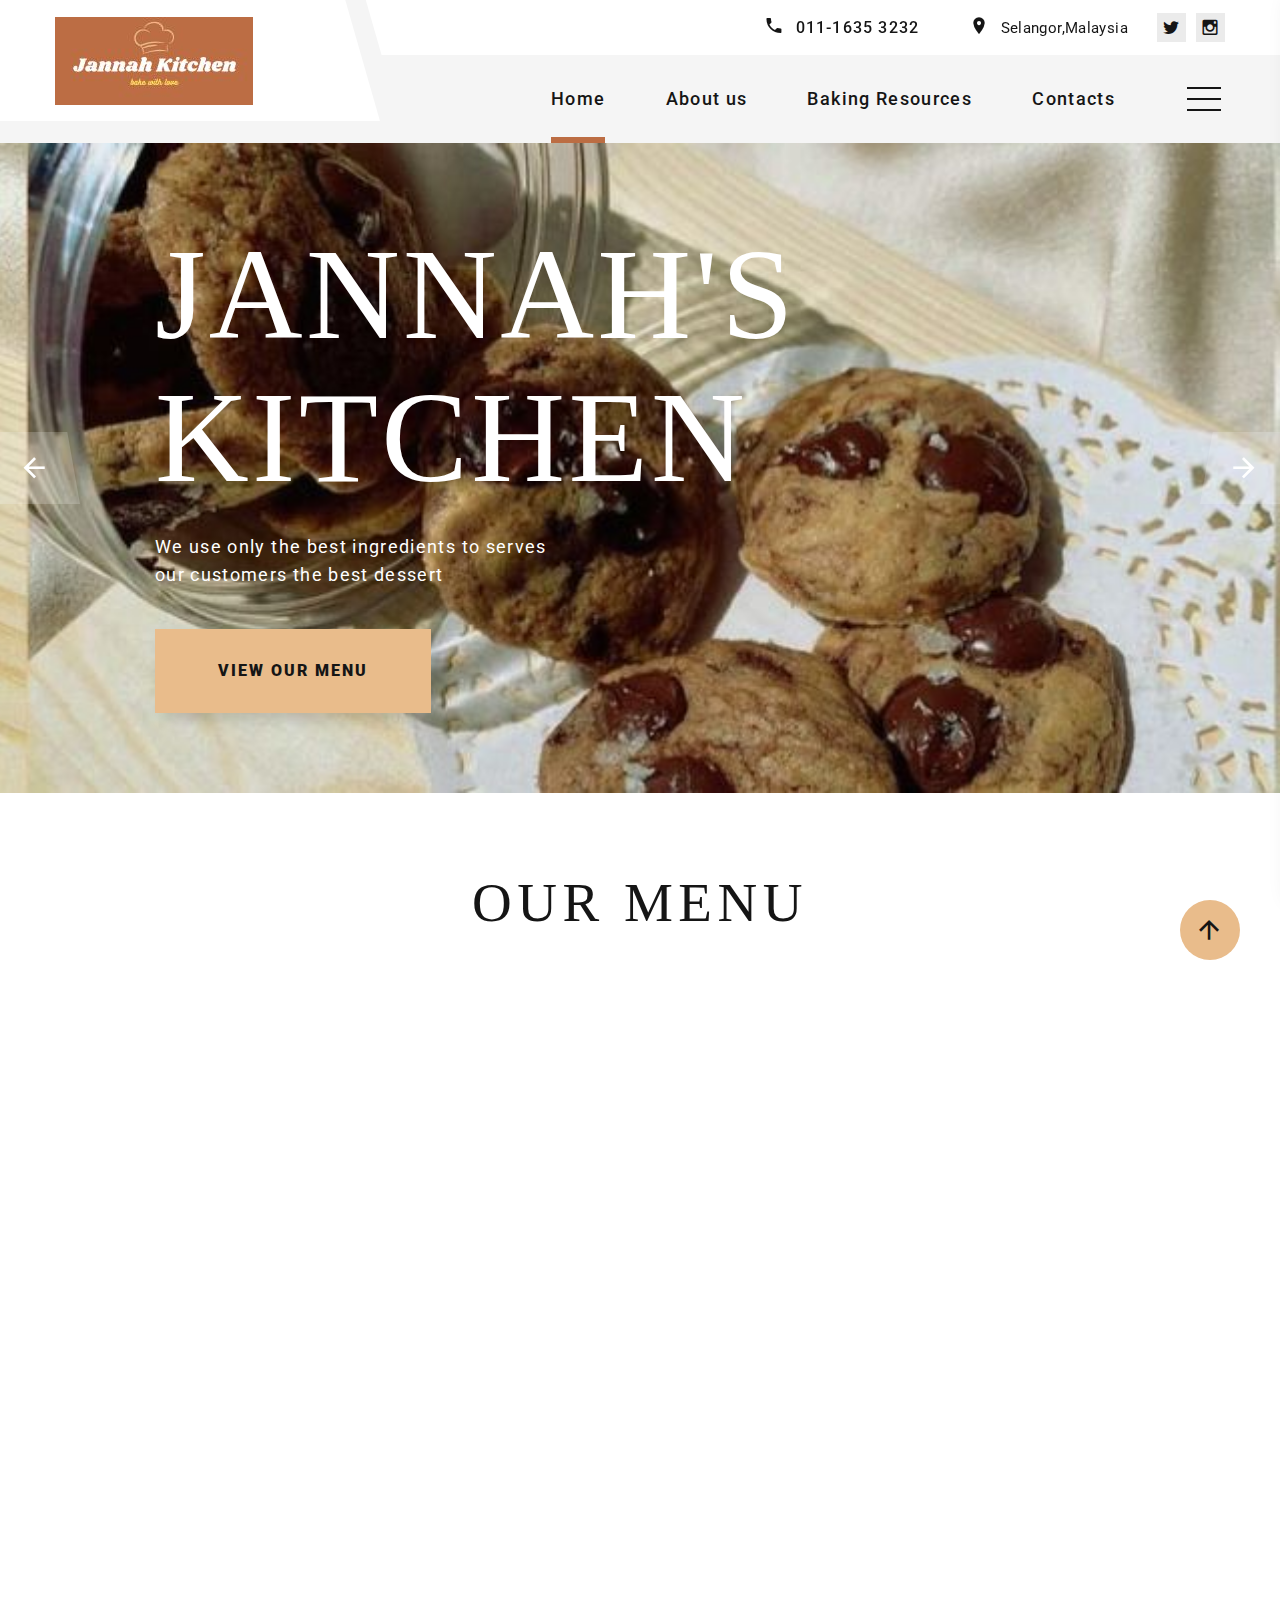
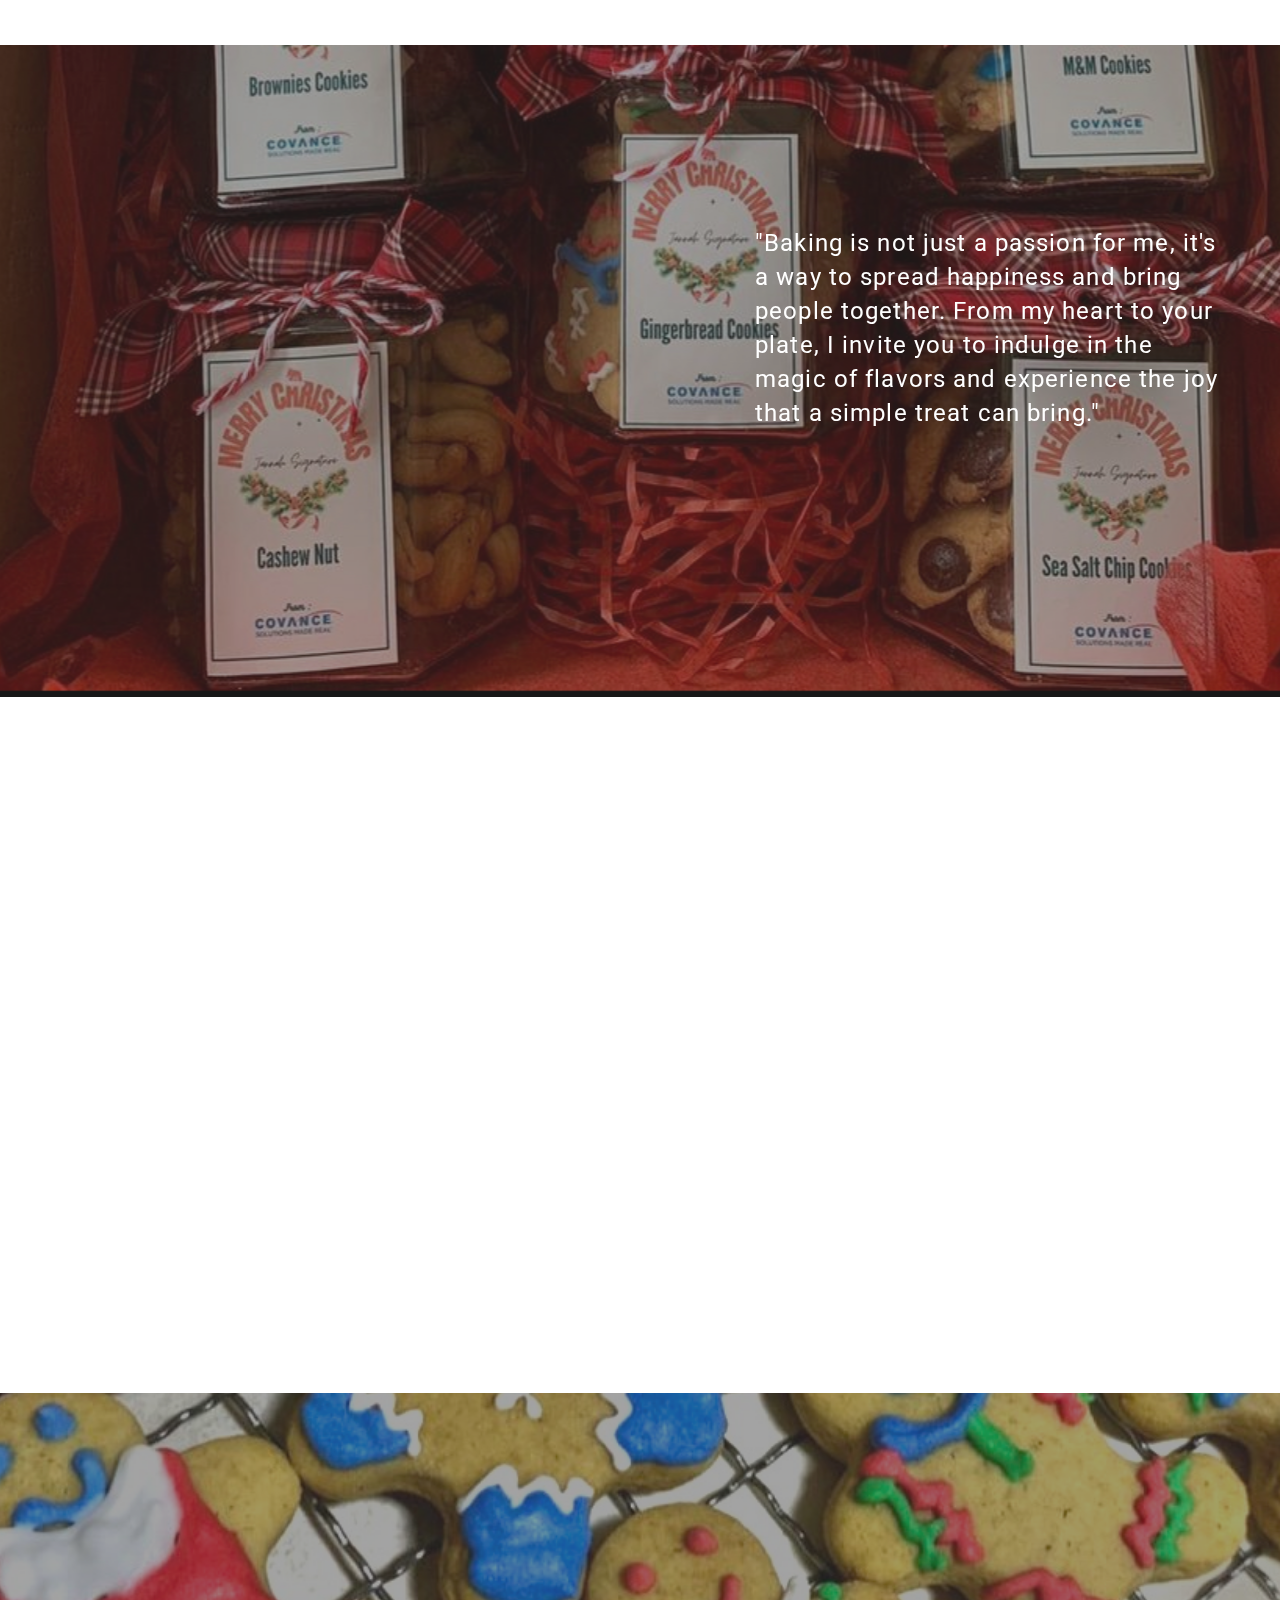
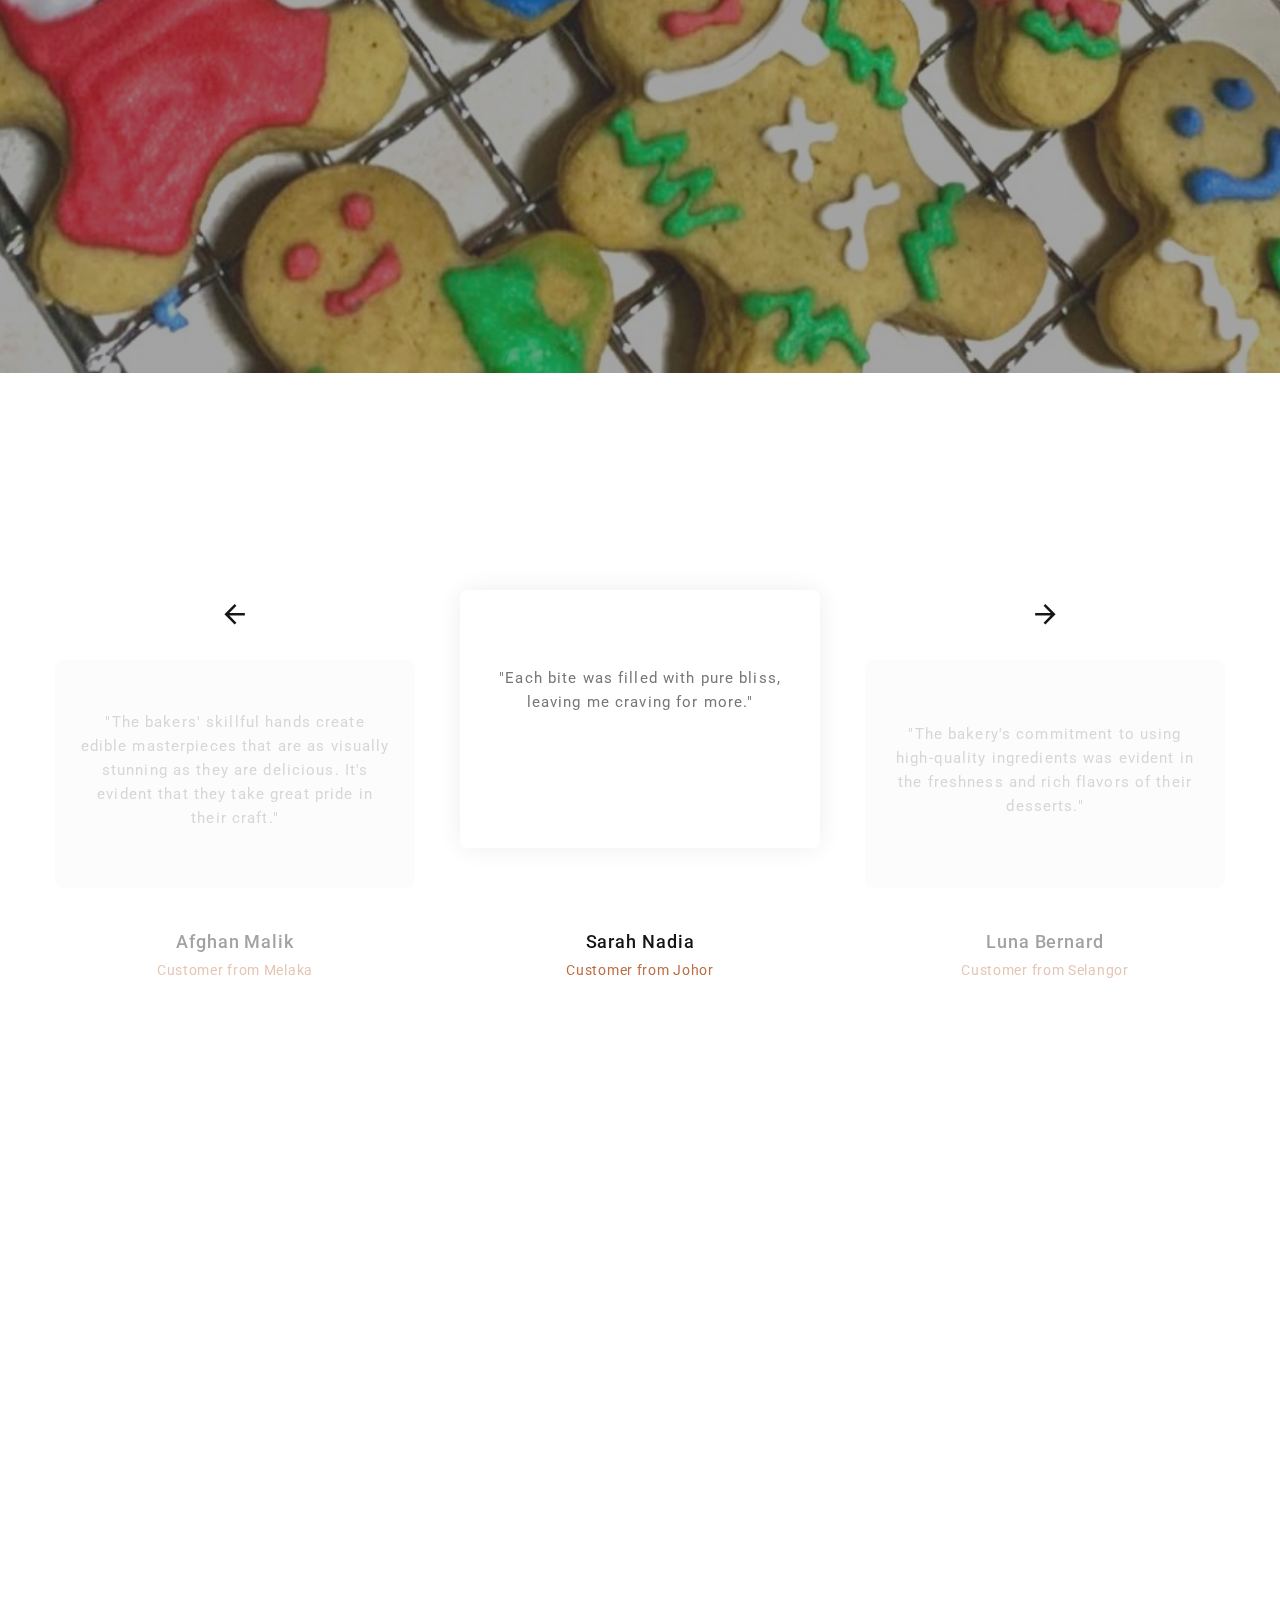
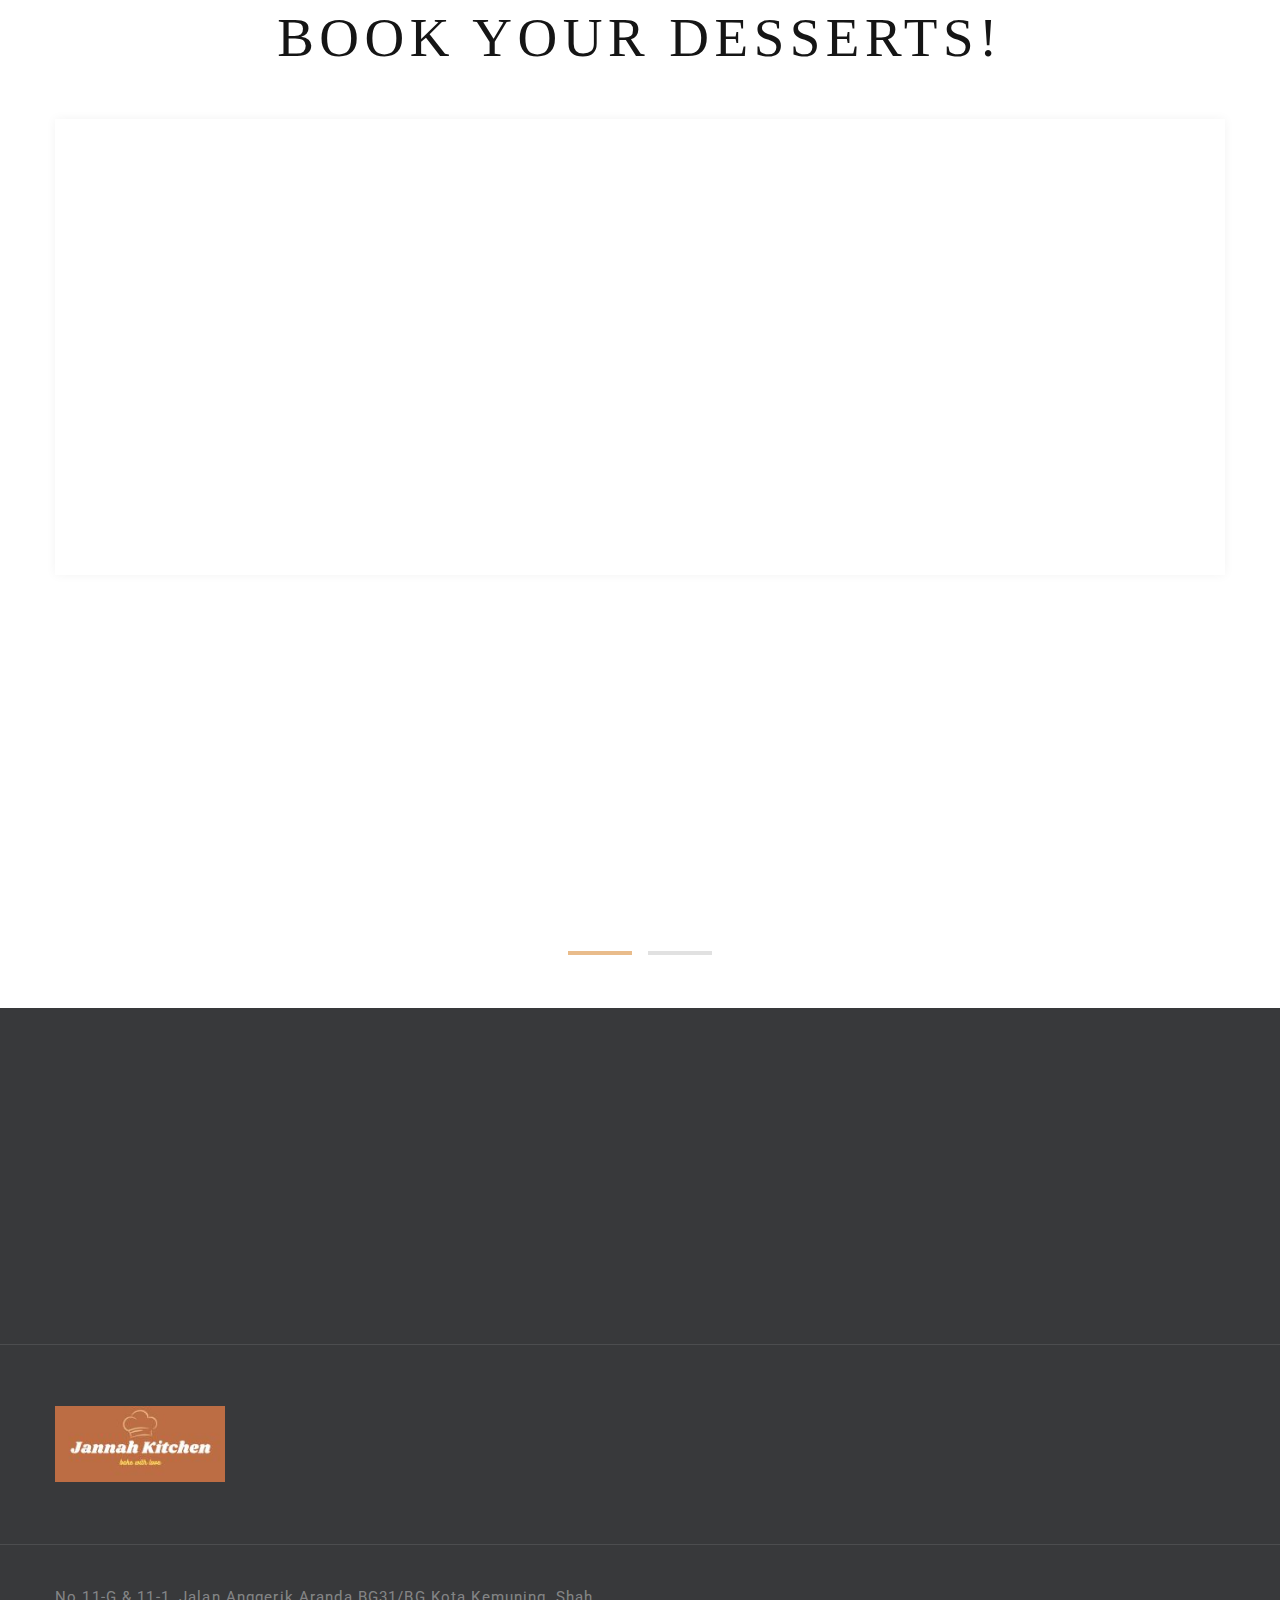
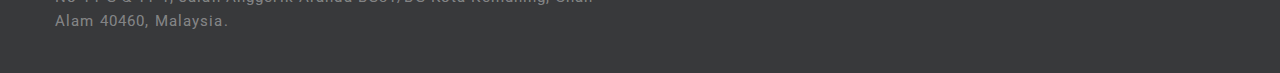
==== commit fa344730: "Update index.html" ====
--- a/index.html
+++ b/index.html
@@ -379,7 +379,7 @@
       </section>
 
       <!-- Section CTA-->
-      <section class="primary-overlay section parallax-container" data-parallax-img="images/gingerbread.jpg">
+      <section class="primary-overlay section parallax-container" data-parallax-img="images/gingerbread.JPG">
         <div class="parallax-content section-xxl context-dark text-md-left">
           <div class="container">
             <div class="row justify-content-end">
@@ -676,8 +676,8 @@
                       <li><a class="icon mdi mdi-instagram" href="https://instagram.com/jannah_kitchen_?igshid=MzRlODBiNWFlZA=="></a></li>
                       <body>
                <audio controls autoplay>
-             <source src="video/cupid.ogg" type="audio/ogg">
-            <source src="video/cupid.mp3" type="audio/mpeg">
+             <source src="video/Cupid.ogg" type="audio/ogg">
+            <source src="video/Cupid.mp3" type="audio/mpeg">
             Your browser does not support the audio element.
             </audio>
                 </body>
@@ -708,4 +708,4 @@
     <script src="js/script.js"></script>
     <!-- coded by Himic-->
   </body>
-</html>+</html>
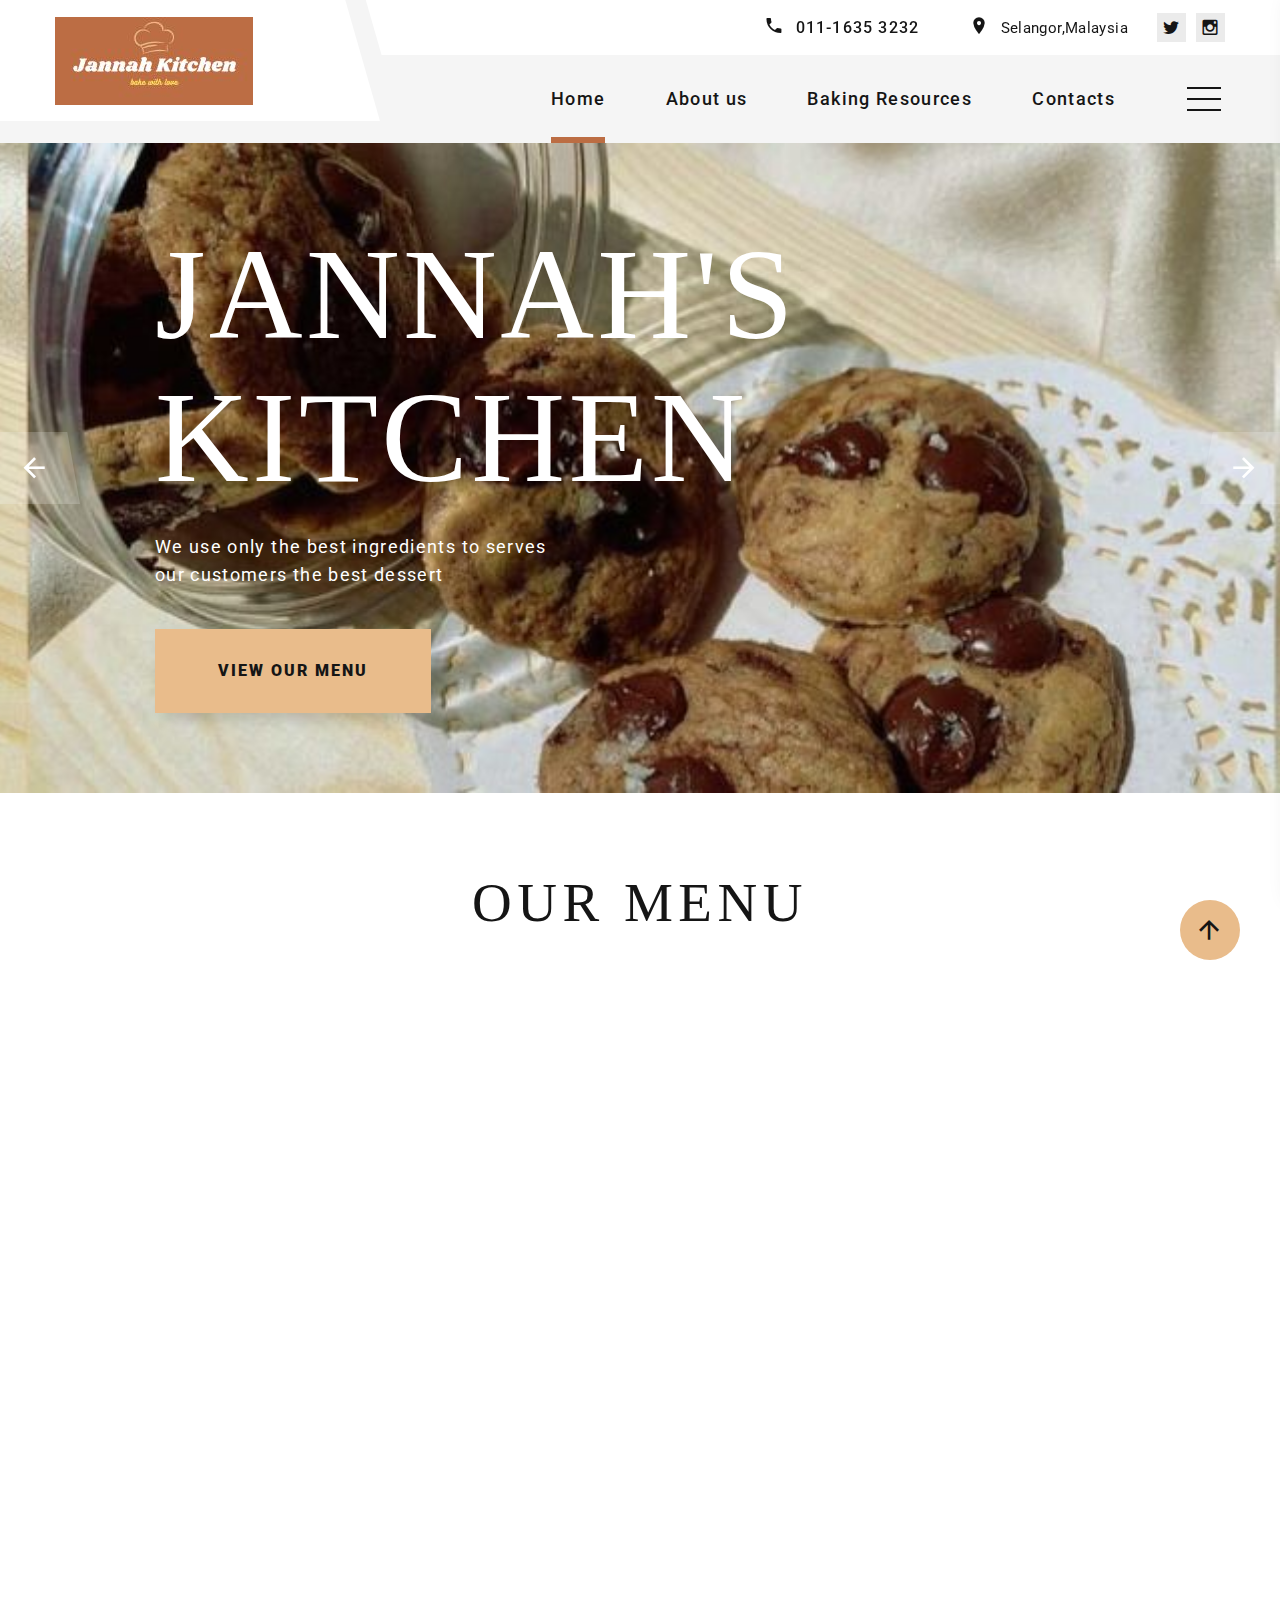
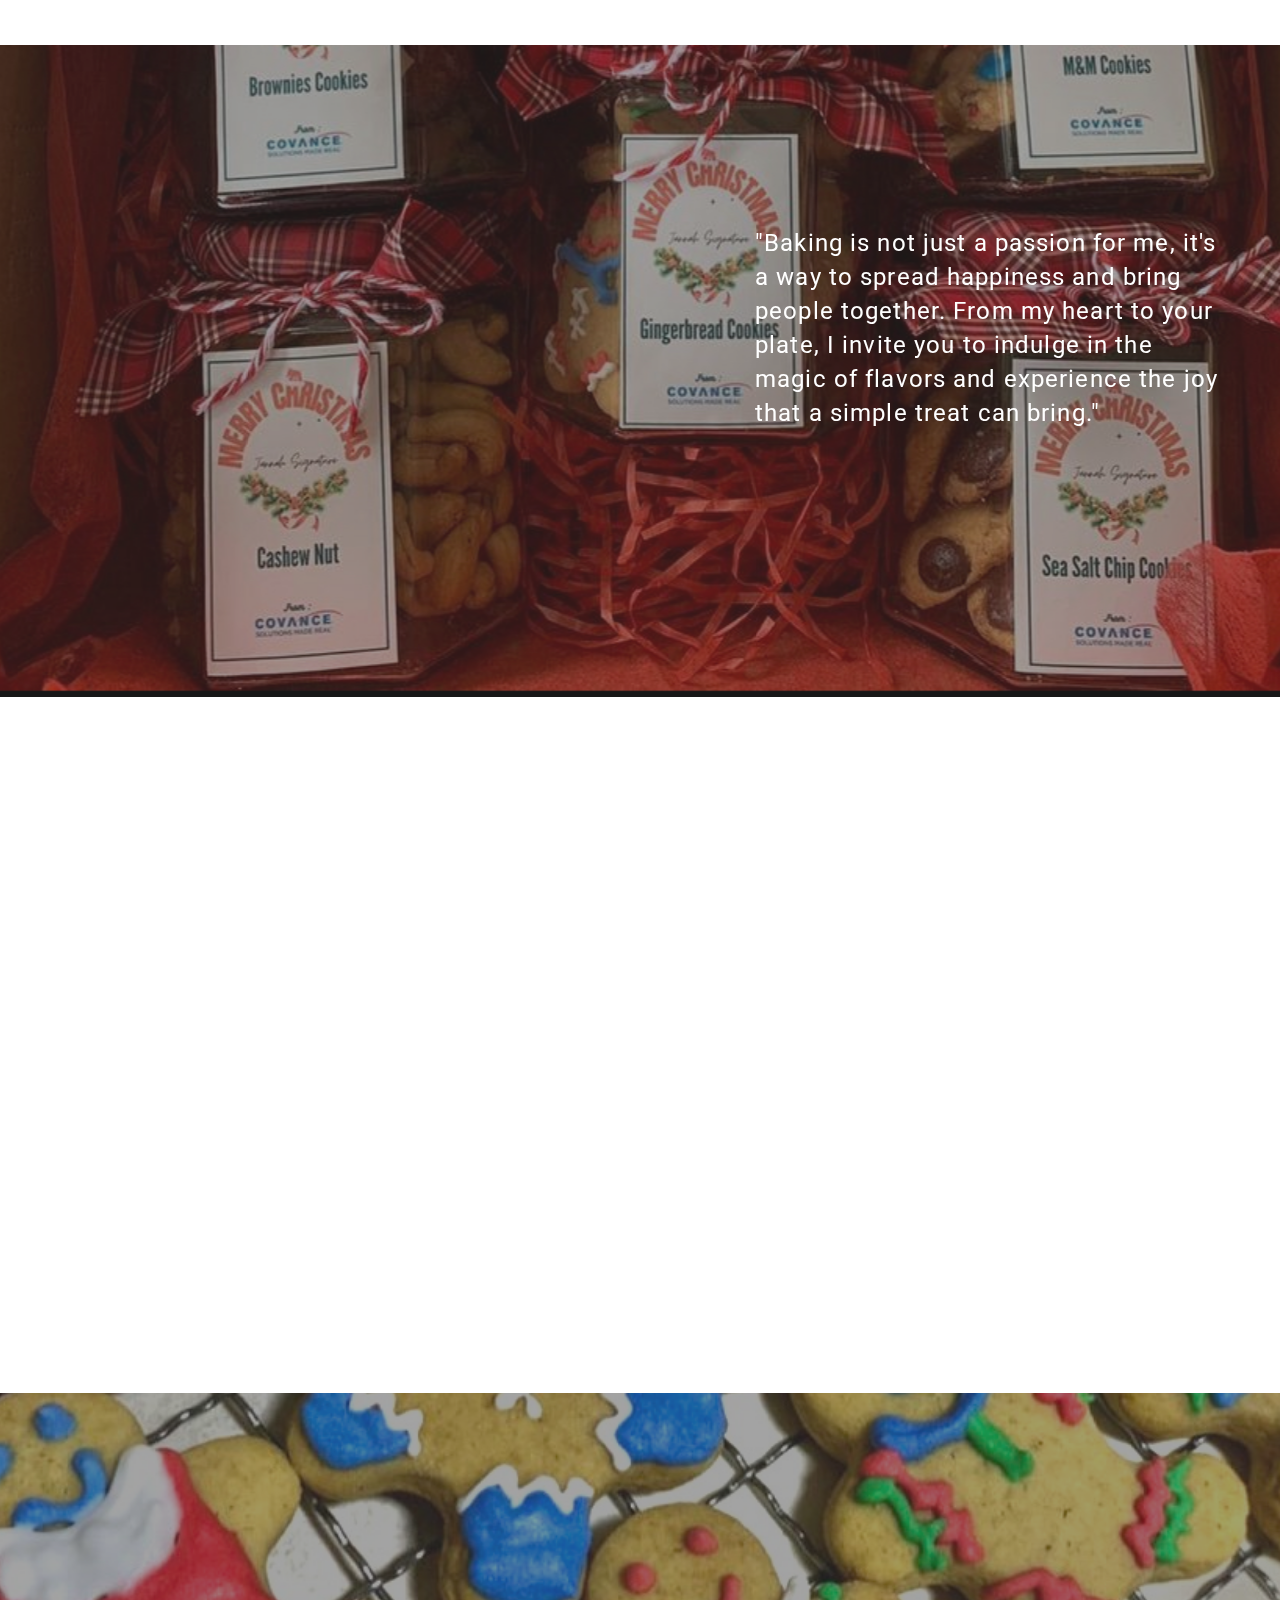
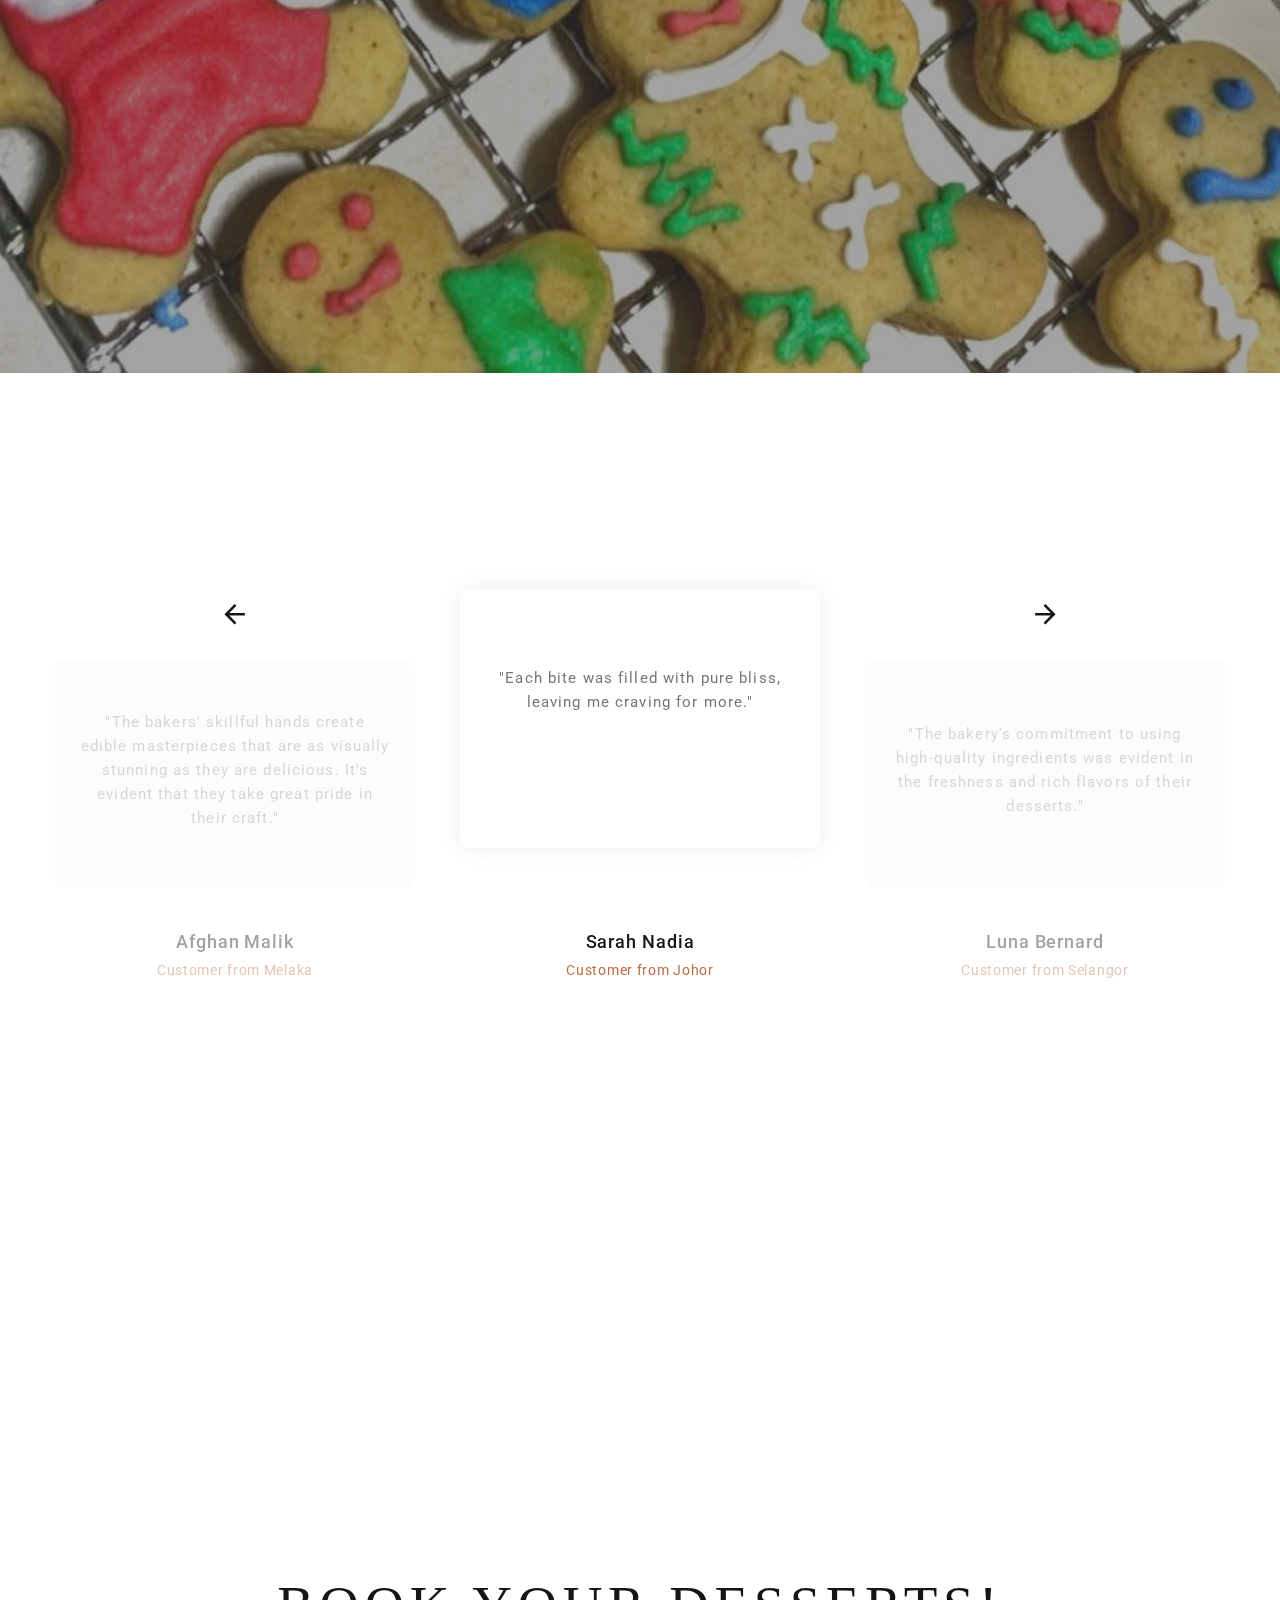
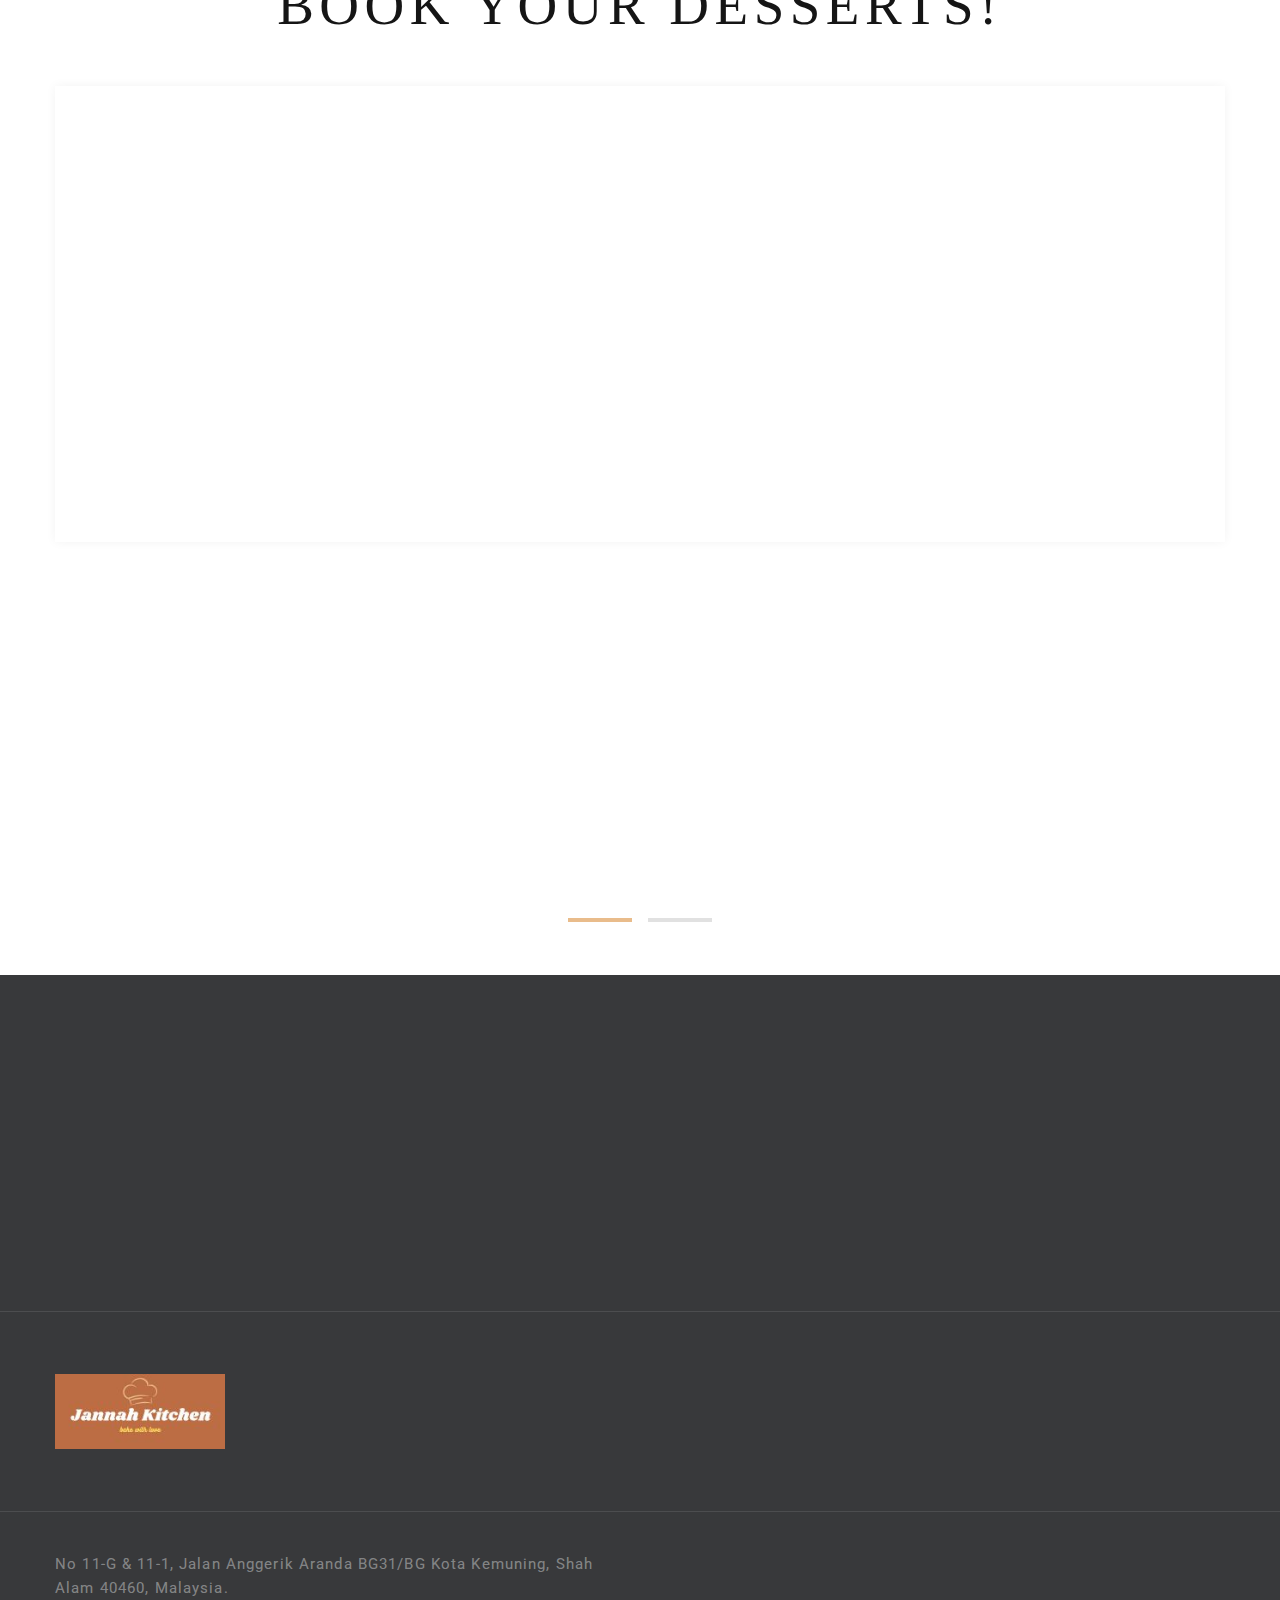
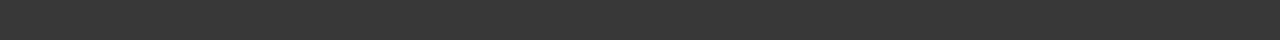
==== commit 65a6d9d1: "Update index.html" ====
--- a/index.html
+++ b/index.html
@@ -456,7 +456,7 @@
           <div class="row row-10 gutters-10 isotope" data-isotope-layout="masonry" data-isotope-group="gallery" data-lightgallery="group">
             <div class="col-xs-6 col-sm-4 col-xl-2 isotope-item oh-desktop">
               <!-- Thumbnail Mary-->
-              <article class="thumbnail thumbnail-mary thumbnail-mary-2 wow slideInLeft"><a class="thumbnail-mary-figure" href="images/flour.jpg" data-lightgallery="item"><img src="images/flour.jpg" alt="" width="310" height="585"/></a>
+              <article class="thumbnail thumbnail-mary thumbnail-mary-2 wow slideInLeft"><a class="thumbnail-mary-figure" href="images/flour.JPG" data-lightgallery="item"><img src="images/flour.JPG" alt="" width="310" height="585"/></a>
                 <div class="thumbnail-mary-caption">
                   <div>
                     <h6 class="thumbnail-mary-title"><a href="#">Flour</a></h6>
@@ -506,7 +506,7 @@
             </div>
             <div class="col-xs-6 col-sm-4 col-xl-2 isotope-item oh-desktop">
               <!-- Thumbnail Mary-->
-              <article class="thumbnail thumbnail-mary thumbnail-mary-2 wow slideInRight"><a class="thumbnail-mary-figure" href="images/cheese.jpg" data-lightgallery="item"><img src="images/cheese.jpg" alt="" width="311" height="289"/></a>
+              <article class="thumbnail thumbnail-mary thumbnail-mary-2 wow slideInRight"><a class="thumbnail-mary-figure" href="images/cheese.JPG" data-lightgallery="item"><img src="images/cheese.JPG" alt="" width="311" height="289"/></a>
                 <div class="thumbnail-mary-caption">
                   <div>
                     <h6 class="thumbnail-mary-title"><a href="#">dairy products</a></h6>
